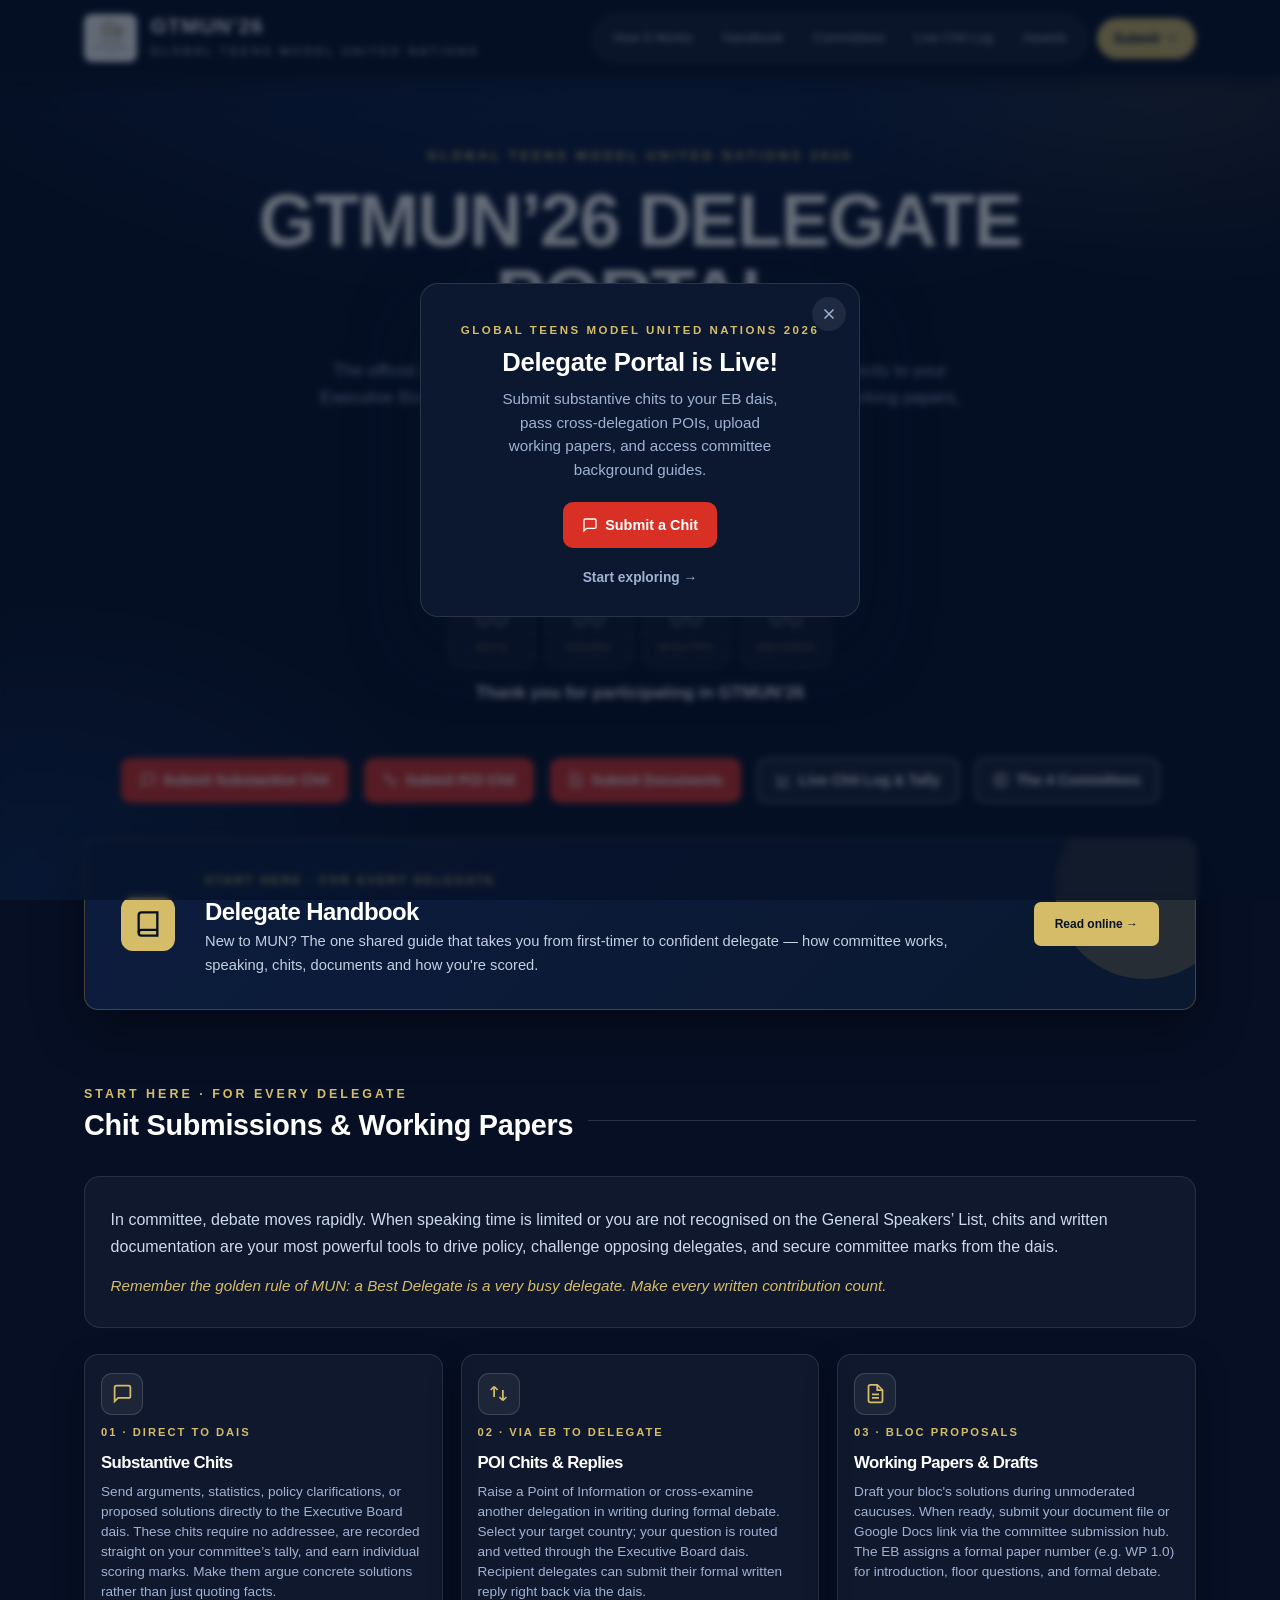
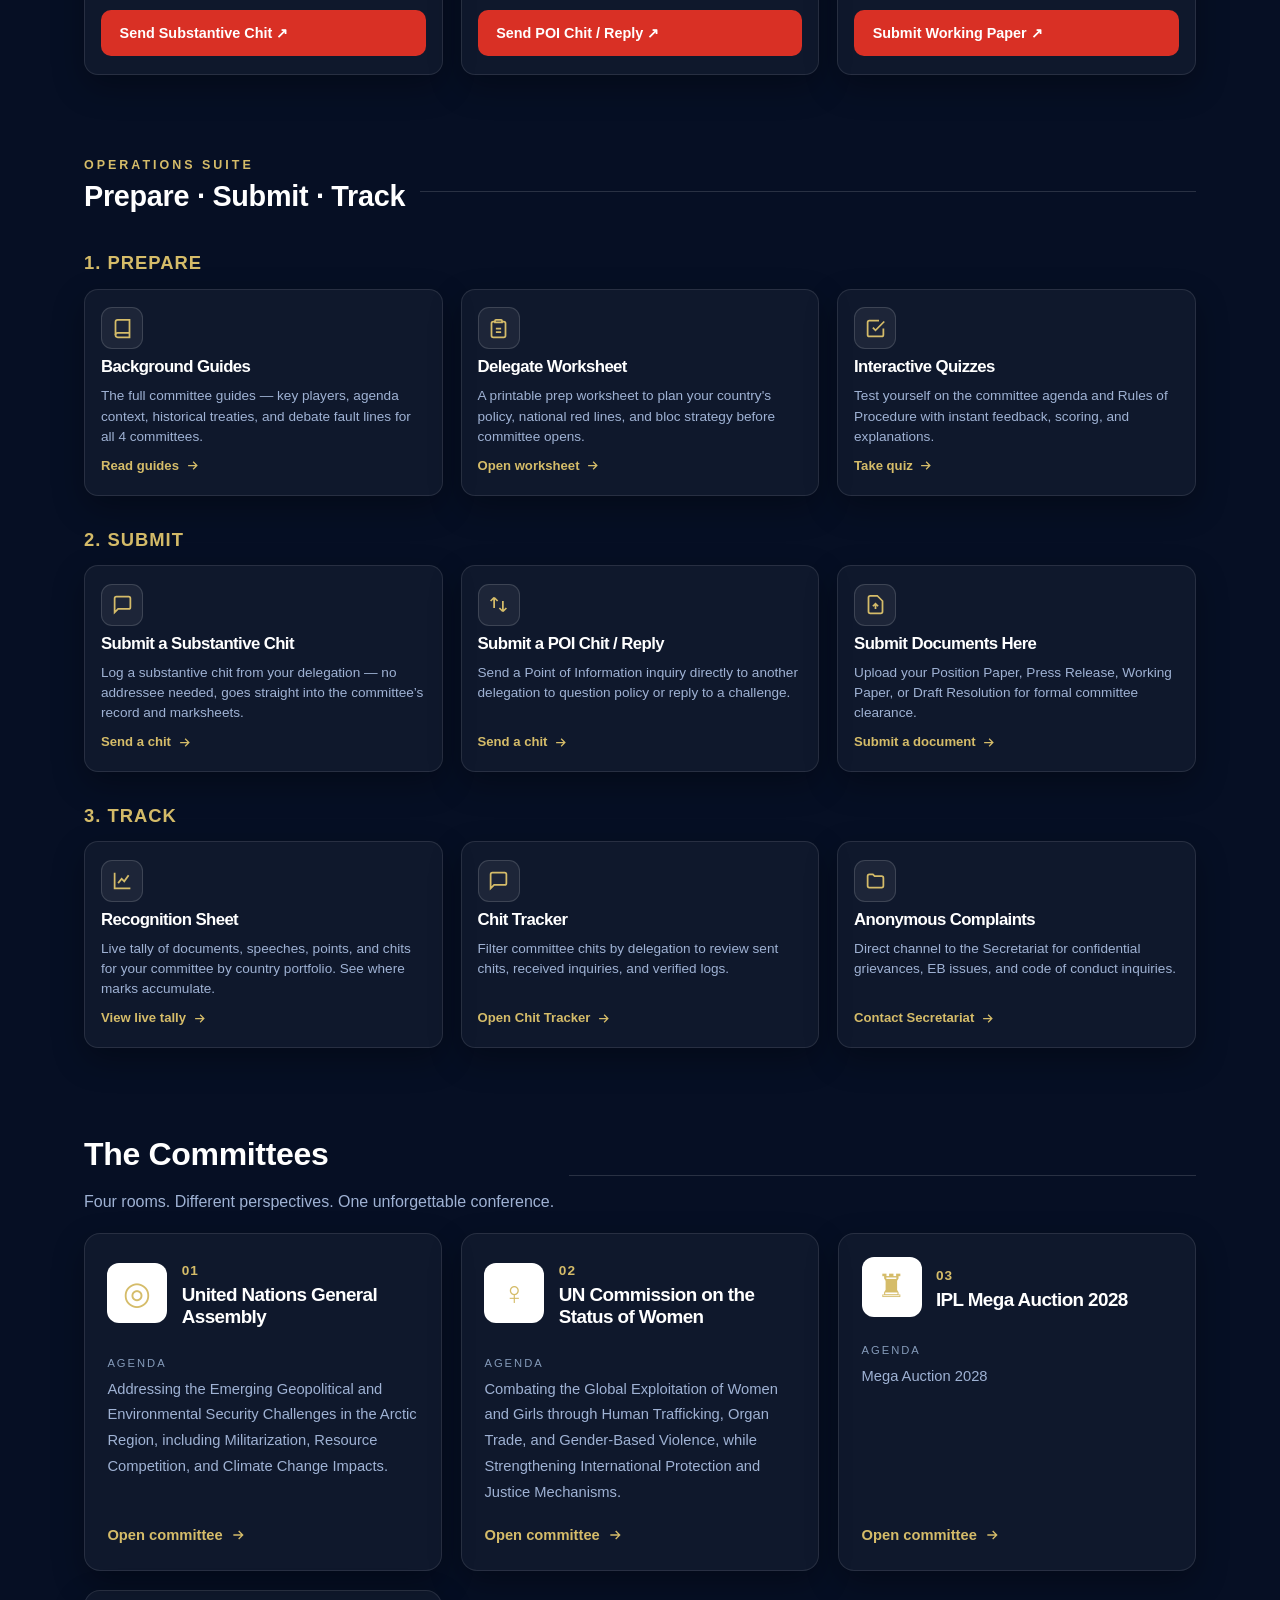
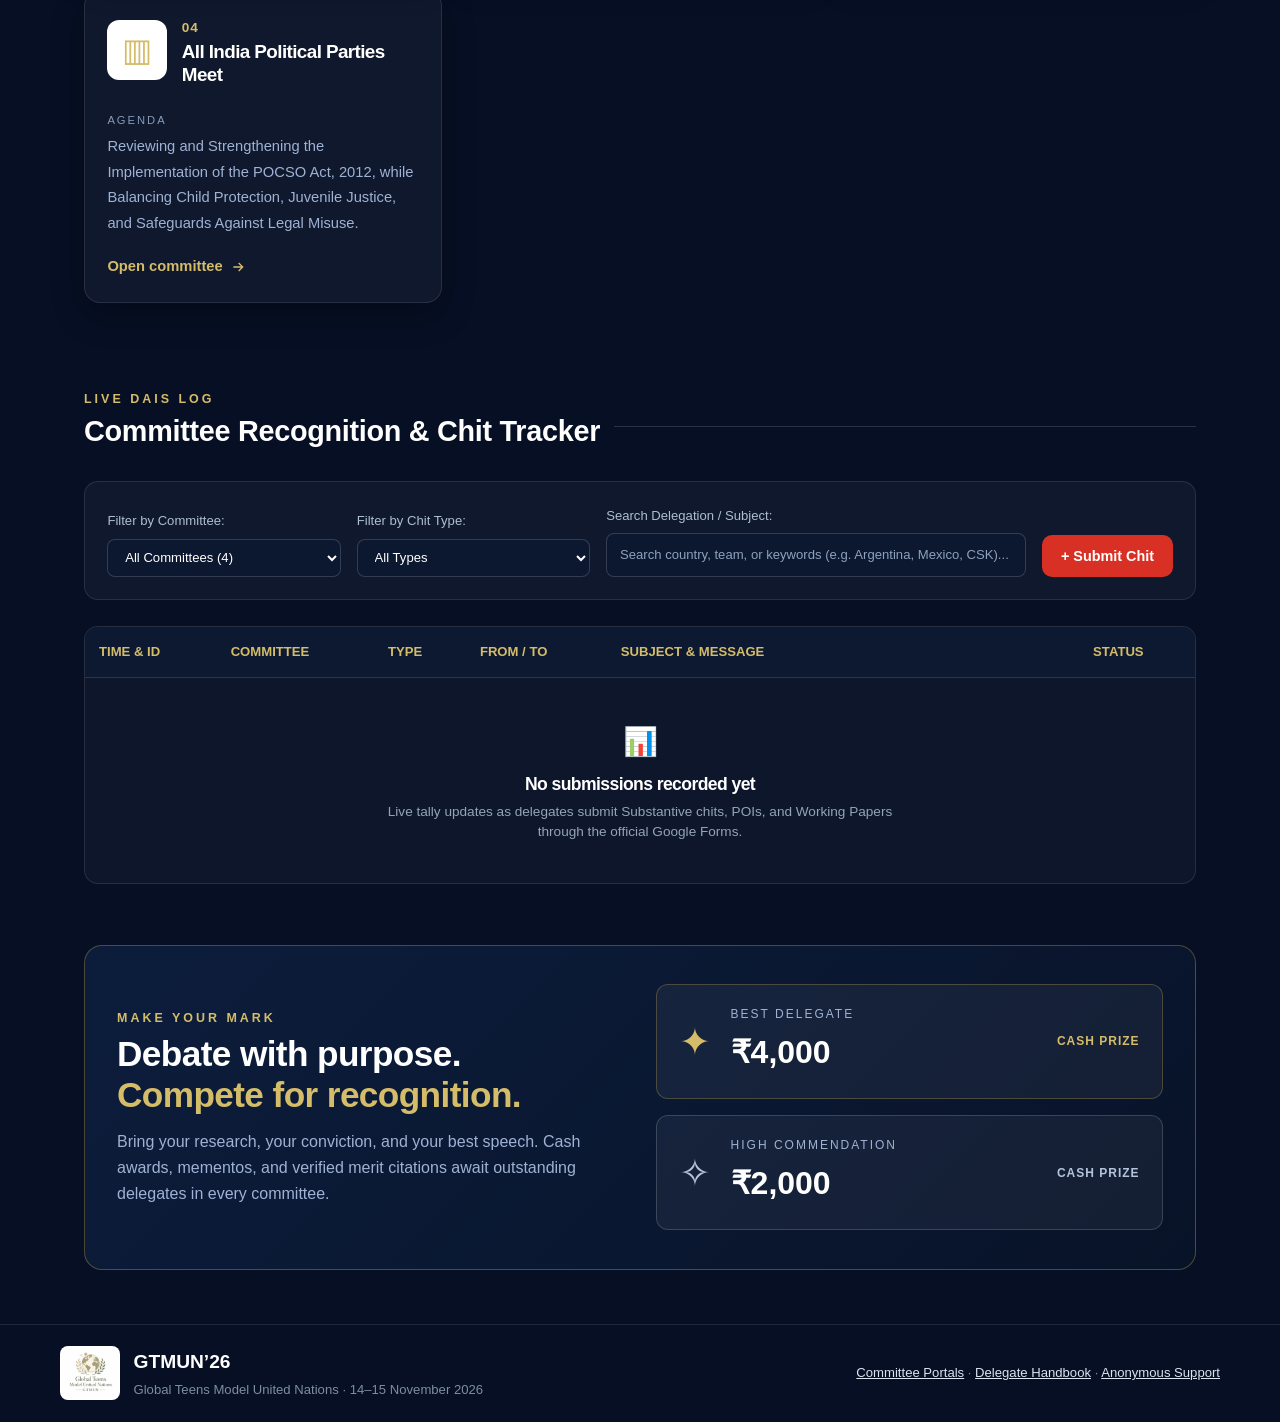
==== home.html @ fb71310d "Deploy GTMUN 2026 Delegate Portal and Live Tally Tracker" ====
<!DOCTYPE html>
<html lang="en">
<head>
  <meta charset="UTF-8">
  <meta name="viewport" content="width=device-width, initial-scale=1.0">
  <title>GTMUN’26 — DELEGATE PORTAL | Global Teens Model United Nations</title>
  <link rel="icon" type="image/png" href="gtmun-logo.png">
  <link rel="preconnect" href="https://fonts.googleapis.com">
  <link rel="preconnect" href="https://fonts.gstatic.com" crossorigin>
  <link href="https://fonts.googleapis.com/css2?family=Inter:wght@400;500;600;700&family=Source+Serif+4:opsz,wght@8..60,600;8..60,700;8..60,800&display=swap" rel="stylesheet">
  <link rel="stylesheet" href="css/styles.css">
  <link rel="stylesheet" href="portal.css">
</head>
<body class="cine">

  <!-- MASTHEAD / HEADER (Modeled 1:1 on portal-inmun26) -->
  <header class="masthead">
    <div class="wrap">
      <a class="lockup" href="home.html">
        <img class="ryan-emblem" src="gtmun-logo.png" alt="GTMUN 2026" style="height:48px;width:auto;border-radius:8px;background:#fff;padding:2px">
        <span class="txt">
          <b>GTMUN’26</b>
          <span>Global Teens Model United Nations</span>
        </span>
      </a>

      <input type="checkbox" id="mnav" class="nav-toggle" aria-label="Toggle navigation menu">
      <label for="mnav" class="nav-burger" aria-label="Open menu">
        <svg viewBox="0 0 24 24" fill="none" stroke="currentColor" stroke-width="2"><path d="M3 6h18M3 12h18M3 18h18"/></svg>
      </label>

      <nav class="mh-nav">
        <div class="nav-pill">
          <a href="#how-it-works">How It Works</a>
          <a href="handbook.html">Handbook</a>
          <a href="#committees">Committees</a>
          <a href="#live-log">Live Chit Log</a>
          <a href="#awards">Awards</a>
        </div>
        <div class="nav-submit">
          <button type="button" class="submit-btn" aria-haspopup="true">
            Submit <svg viewBox="0 0 24 24" fill="none" stroke="currentColor" stroke-width="2"><path d="M6 9l6 6 6-6"/></svg>
          </button>
          <div class="submit-menu">
            <a href="javascript:void(0)" onclick="openGoogleForm('substantiveChit')">
              <svg viewBox="0 0 24 24" fill="none" stroke="currentColor" stroke-width="2"><path d="M21 15a2 2 0 0 1-2 2H7l-4 4V5a2 2 0 0 1 2-2h14a2 2 0 0 1 2 2z"/></svg> Substantive Chit
            </a>
            <a href="javascript:void(0)" onclick="openGoogleForm('poiChit', 'unga')">
              <svg viewBox="0 0 24 24" fill="none" stroke="currentColor" stroke-width="2"><path d="M7 16V4m0 0L3 8m4-4l4 4m6 0v12m0 0l4-4m-4 4l-4-4"/></svg> UNGA POI Chit
            </a>
            <a href="javascript:void(0)" onclick="openGoogleForm('poiChit', 'uncsw')">
              <svg viewBox="0 0 24 24" fill="none" stroke="currentColor" stroke-width="2"><path d="M7 16V4m0 0L3 8m4-4l4 4m6 0v12m0 0l4-4m-4 4l-4-4"/></svg> UNCSW POI Chit
            </a>
            <a href="javascript:void(0)" onclick="openGoogleForm('workingPaper')">
              <svg viewBox="0 0 24 24" fill="none" stroke="currentColor" stroke-width="2"><path d="M14 2H6a2 2 0 0 0-2 2v16a2 2 0 0 0 2 2h12a2 2 0 0 0 2-2V8z"/><polyline points="14 2 14 8 20 8"/><line x1="16" y1="13" x2="8" y2="13"/><line x1="16" y1="17" x2="8" y2="17"/></svg> Submit Documents
            </a>
            <a href="https://forms.gle/rKPKg1oxisKdSiSA6" target="_blank" rel="noopener">
              <svg viewBox="0 0 24 24" fill="none" stroke="currentColor" stroke-width="2"><path d="M12 9v4M12 17h.01"/><path d="M10.29 3.86 1.82 18a2 2 0 0 0 1.71 3h16.94a2 2 0 0 0 1.71-3L13.71 3.86a2 2 0 0 0-3.42 0z"/></svg> Anonymous Complaints
            </a>
          </div>
        </div>
      </nav>
    </div>
  </header>

  <!-- 1st REQUIREMENT: GTMUN'26 DELEGATE PORTAL Hero (Exact INMUN cine-hero structure) -->
  <section class="cine-hero">
    <div class="cine-hero-rings" aria-hidden="true"></div>
    <div class="cine-hero-inner">
      <div class="eyebrow">GLOBAL TEENS MODEL UNITED NATIONS 2026</div>
      <h1>GTMUN’26 DELEGATE PORTAL</h1>
      <p style="margin:1rem auto 0;color:#9fb2d4;font-size:1.06rem;max-width:650px">
        The official operational hub for delegates. Submit substantive chits directly to your Executive Board dais, route POI inquiries across delegations, upload working papers, and track committee tallies in real time.
      </p>

      <!-- Rotating Motivational Quote (powered by js/countdown.js) -->
      <div class="cd-quote" id="cd-quote" style="margin-top:1.4rem">
        <p class="cd-quote-text">“The future belongs to those who believe in the beauty of their dreams.”</p>
        <p class="cd-quote-author">— Eleanor Roosevelt</p>
      </div>

      <!-- Live Session Status & Countdown -->
      <div class="countdown" id="conference-countdown" role="timer" aria-label="Conference Countdown" style="margin:1.8rem auto 0">
        <div class="cd-unit"><span class="cd-num" id="days">00</span><span class="cd-lbl">DAYS</span></div>
        <div class="cd-unit"><span class="cd-num" id="hours">00</span><span class="cd-lbl">HOURS</span></div>
        <div class="cd-unit"><span class="cd-num" id="minutes">00</span><span class="cd-lbl">MINUTES</span></div>
        <div class="cd-unit"><span class="cd-num" id="seconds">00</span><span class="cd-lbl">SECONDS</span></div>
      </div>
      <p class="cd-caption" id="countdown-status" style="margin-top:.7rem">
        <b>14–15 November 2026</b> · 100% Online Conference · Session begins 9:00 AM IST
      </p>
    </div>
  </section>

  <!-- QUICK ACTION BUTTONS -->
  <div style="max-width:var(--maxw);margin:0 auto 2.2rem;padding:0 1.5rem;text-align:center;display:flex;gap:1rem;justify-content:center;flex-wrap:wrap">
    <button class="btn btn-red" type="button" onclick="openGoogleForm('substantiveChit')" style="display:inline-flex">
      <svg viewBox="0 0 24 24" fill="none" stroke="currentColor" stroke-width="2"><path d="M21 15a2 2 0 0 1-2 2H7l-4 4V5a2 2 0 0 1 2-2h14a2 2 0 0 1 2 2z"/></svg> Submit Substantive Chit
    </button>
    <button class="btn btn-red" type="button" onclick="openGoogleForm('poiChit')" style="display:inline-flex">
      <svg viewBox="0 0 24 24" fill="none" stroke="currentColor" stroke-width="2"><path d="M7 16V4m0 0L3 8m4-4l4 4m6 0v12m0 0l4-4m-4 4l-4-4"/></svg> Submit POI Chit
    </button>
    <button class="btn btn-red" type="button" onclick="openGoogleForm('workingPaper')" style="display:inline-flex">
      <svg viewBox="0 0 24 24" fill="none" stroke="currentColor" stroke-width="2"><path d="M12 11v6M9 14l3-3 3 3"/><path d="M14 2H6a2 2 0 0 0-2 2v16a2 2 0 0 0 2 2h12a2 2 0 0 0 2-2V8z"/></svg> Submit Documents
    </button>
    <a class="btn btn-outline" href="#live-log" style="display:inline-flex">
      <svg viewBox="0 0 24 24" fill="none" stroke="currentColor" stroke-width="2"><path d="M3 3v18h18"/><path d="M7 15l4-5 3 3 5-7"/></svg> Live Chit Log &amp; Tally
    </a>
    <a class="btn btn-outline" href="#committees" style="display:inline-flex">
      <svg viewBox="0 0 24 24" fill="none" stroke="currentColor" stroke-width="2"><circle cx="12" cy="12" r="10"/><polygon points="12 8 8 12 12 16 12 8"/></svg> The 4 Committees
    </a>
  </div>

  <!-- DELEGATE HANDBOOK FEATURE CARD (Exact portal-inmun26 component) -->
  <div class="handbook" id="handbook">
    <div class="handbook-card">
      <div class="hb-ic">
        <svg viewBox="0 0 24 24" fill="none" stroke="currentColor" stroke-width="2">
          <path d="M4 19.5A2.5 2.5 0 0 1 6.5 17H20"/>
          <path d="M6.5 2H20v20H6.5A2.5 2.5 0 0 1 4 19.5v-15A2.5 2.5 0 0 1 6.5 2z"/>
        </svg>
      </div>
      <div class="hb-txt">
        <div class="tag">Start here · For every delegate</div>
        <h2>Delegate Handbook</h2>
        <p>New to MUN? The one shared guide that takes you from first-timer to confident delegate — how committee works, speaking, chits, documents and how you're scored.</p>
      </div>
      <div class="hb-actions">
        <a class="btn btn-light" href="handbook.html">Read online &rarr;</a>
      </div>
    </div>
  </div>

  <!-- 2nd REQUIREMENT: How to access or send Working Papers, Substantive Chits, and POI Chits -->
  <section class="section" id="how-it-works" style="margin-top:2.8rem">
    <div class="section-head">
      <div>
        <p class="kicker" style="font-size:.78rem;letter-spacing:3px;text-transform:uppercase;color:var(--gold);font-weight:700">START HERE · FOR EVERY DELEGATE</p>
        <h2 style="font-size:1.8rem;color:#fff;font-weight:800;margin-top:.2rem">Chit Submissions &amp; Working Papers</h2>
      </div>
      <span class="rule"></span>
    </div>

    <div style="background:rgba(255,255,255,.04);border:1px solid rgba(255,255,255,.10);border-radius:16px;padding:1.8rem 1.6rem;margin-bottom:1.6rem">
      <p style="color:#cdd9ec;font-size:1rem;line-height:1.7;margin-bottom:.8rem">
        In committee, debate moves rapidly. When speaking time is limited or you are not recognised on the General Speakers’ List, chits and written documentation are your most powerful tools to drive policy, challenge opposing delegates, and secure committee marks from the dais.
      </p>
      <p style="color:var(--gold);font-style:italic;font-size:.95rem;margin:0">
        Remember the golden rule of MUN: a Best Delegate is a very busy delegate. Make every written contribution count.
      </p>
    </div>

    <div class="hub-options three">
      <article class="hub-opt">
        <span class="oi">
          <svg viewBox="0 0 24 24" fill="none" stroke="currentColor" stroke-width="2"><path d="M21 15a2 2 0 0 1-2 2H7l-4 4V5a2 2 0 0 1 2-2h14a2 2 0 0 1 2 2z"/></svg>
        </span>
        <span class="tag" style="font-size:.7rem;letter-spacing:2px;text-transform:uppercase;color:var(--gold);font-weight:700">01 · DIRECT TO DAIS</span>
        <h3 style="color:#fff;margin-top:.2rem">Substantive Chits</h3>
        <p>
          Send arguments, statistics, policy clarifications, or proposed solutions directly to the Executive Board dais. These chits require no addressee, are recorded straight on your committee’s tally, and earn individual scoring marks. Make them argue concrete solutions rather than just quoting facts.
        </p>
        <button class="btn btn-red" type="button" onclick="openGoogleForm('substantiveChit')" style="margin-top:auto">
          Send Substantive Chit ↗
        </button>
      </article>

      <article class="hub-opt">
        <span class="oi">
          <svg viewBox="0 0 24 24" fill="none" stroke="currentColor" stroke-width="2"><path d="M7 16V4m0 0L3 8m4-4l4 4m6 0v12m0 0l4-4m-4 4l-4-4"/></svg>
        </span>
        <span class="tag" style="font-size:.7rem;letter-spacing:2px;text-transform:uppercase;color:var(--gold);font-weight:700">02 · VIA EB TO DELEGATE</span>
        <h3 style="color:#fff;margin-top:.2rem">POI Chits &amp; Replies</h3>
        <p>
          Raise a Point of Information or cross-examine another delegation in writing during formal debate. Select your target country; your question is routed and vetted through the Executive Board dais. Recipient delegates can submit their formal written reply right back via the dais.
        </p>
        <button class="btn btn-red" type="button" onclick="openGoogleForm('poiChit')" style="margin-top:auto">
          Send POI Chit / Reply ↗
        </button>
      </article>

      <article class="hub-opt">
        <span class="oi">
          <svg viewBox="0 0 24 24" fill="none" stroke="currentColor" stroke-width="2"><path d="M14 2H6a2 2 0 0 0-2 2v16a2 2 0 0 0 2 2h12a2 2 0 0 0 2-2V8z"/><polyline points="14 2 14 8 20 8"/><line x1="16" y1="13" x2="8" y2="13"/><line x1="16" y1="17" x2="8" y2="17"/></svg>
        </span>
        <span class="tag" style="font-size:.7rem;letter-spacing:2px;text-transform:uppercase;color:var(--gold);font-weight:700">03 · BLOC PROPOSALS</span>
        <h3 style="color:#fff;margin-top:.2rem">Working Papers &amp; Drafts</h3>
        <p>
          Draft your bloc's solutions during unmoderated caucuses. When ready, submit your document file or Google Docs link via the committee submission hub. The EB assigns a formal paper number (e.g. WP 1.0) for introduction, floor questions, and formal debate.
        </p>
        <button class="btn btn-red" type="button" onclick="openGoogleForm('workingPaper')" style="margin-top:auto">
          Submit Working Paper ↗
        </button>
      </article>
    </div>
  </section>

  <!-- 3rd REQUIREMENT: Delegate Operations Suite (Replacing "Where are you joining us?" with Submit & Track Suite from portal-inmun26) -->
  <section class="section" id="submit-hub" style="margin-top:3.2rem">
    <div class="section-head">
      <div>
        <p class="kicker" style="font-size:.78rem;letter-spacing:3px;text-transform:uppercase;color:var(--gold);font-weight:700">OPERATIONS SUITE</p>
        <h2 style="font-size:1.8rem;color:#fff;font-weight:800;margin-top:.2rem">Prepare · Submit · Track</h2>
      </div>
      <span class="rule"></span>
    </div>

    <!-- Group 1: Prepare -->
    <h3 style="color:var(--gold);font-size:1.15rem;margin:1.4rem 0 .9rem;letter-spacing:1px;text-transform:uppercase">1. Prepare</h3>
    <div class="hub-options three" style="margin-bottom:2rem">
      <article class="hub-opt">
        <span class="oi"><svg viewBox="0 0 24 24" fill="none" stroke="currentColor" stroke-width="2"><path d="M4 19.5A2.5 2.5 0 0 1 6.5 17H20"/><path d="M6.5 2H20v20H6.5A2.5 2.5 0 0 1 4 19.5v-15A2.5 2.5 0 0 1 6.5 2z"/></svg></span>
        <h3>Background Guides</h3>
        <p>The full committee guides — key players, agenda context, historical treaties, and debate fault lines for all 4 committees.</p>
        <a class="more" href="portal.html?committee=unga">Read guides <svg viewBox="0 0 24 24" fill="none" stroke="currentColor" stroke-width="2"><path d="M5 12h14M13 6l6 6-6 6"/></svg></a>
      </article>

      <article class="hub-opt">
        <span class="oi"><svg viewBox="0 0 24 24" fill="none" stroke="currentColor" stroke-width="2"><path d="M9 2h6a1 1 0 0 1 1 1v2H8V3a1 1 0 0 1 1-1z"/><path d="M16 4h2a2 2 0 0 1 2 2v14a2 2 0 0 1-2 2H6a2 2 0 0 1-2-2V6a2 2 0 0 1 2-2h2"/><path d="M9 12h6M9 16h6"/></svg></span>
        <h3>Delegate Worksheet</h3>
        <p>A printable prep worksheet to plan your country's policy, national red lines, and bloc strategy before committee opens.</p>
        <a class="more" href="portal.html?committee=unga#tab-worksheet">Open worksheet <svg viewBox="0 0 24 24" fill="none" stroke="currentColor" stroke-width="2"><path d="M5 12h14M13 6l6 6-6 6"/></svg></a>
      </article>

      <article class="hub-opt">
        <span class="oi"><svg viewBox="0 0 24 24" fill="none" stroke="currentColor" stroke-width="2"><path d="M9 11l3 3L22 4M21 12v7a2 2 0 0 1-2 2H5a2 2 0 0 1-2-2V5a2 2 0 0 1 2-2h11"/></svg></span>
        <h3>Interactive Quizzes</h3>
        <p>Test yourself on the committee agenda and Rules of Procedure with instant feedback, scoring, and explanations.</p>
        <a class="more" href="portal.html?committee=unga#tab-quiz">Take quiz <svg viewBox="0 0 24 24" fill="none" stroke="currentColor" stroke-width="2"><path d="M5 12h14M13 6l6 6-6 6"/></svg></a>
      </article>
    </div>

    <!-- Group 2: Submit -->
    <h3 style="color:var(--gold);font-size:1.15rem;margin:1.4rem 0 .9rem;letter-spacing:1px;text-transform:uppercase">2. Submit</h3>
    <div class="hub-options three" style="margin-bottom:2rem">
      <article class="hub-opt">
        <span class="oi"><svg viewBox="0 0 24 24" fill="none" stroke="currentColor" stroke-width="2"><path d="M21 15a2 2 0 0 1-2 2H7l-4 4V5a2 2 0 0 1 2-2h14a2 2 0 0 1 2 2z"/></svg></span>
        <h3>Submit a Substantive Chit</h3>
        <p>Log a substantive chit from your delegation — no addressee needed, goes straight into the committee’s record and marksheets.</p>
        <span class="more" onclick="openGoogleForm('substantiveChit')" style="cursor:pointer">Send a chit <svg viewBox="0 0 24 24" fill="none" stroke="currentColor" stroke-width="2"><path d="M5 12h14M13 6l6 6-6 6"/></svg></span>
      </article>

      <article class="hub-opt">
        <span class="oi"><svg viewBox="0 0 24 24" fill="none" stroke="currentColor" stroke-width="2"><path d="M7 16V4m0 0L3 8m4-4l4 4m6 0v12m0 0l4-4m-4 4l-4-4"/></svg></span>
        <h3>Submit a POI Chit / Reply</h3>
        <p>Send a Point of Information inquiry directly to another delegation to question policy or reply to a challenge.</p>
        <span class="more" onclick="openGoogleForm('poiChit')" style="cursor:pointer">Send a chit <svg viewBox="0 0 24 24" fill="none" stroke="currentColor" stroke-width="2"><path d="M5 12h14M13 6l6 6-6 6"/></svg></span>
      </article>

      <article class="hub-opt">
        <span class="oi"><svg viewBox="0 0 24 24" fill="none" stroke="currentColor" stroke-width="2"><path d="M12 11v6M9 14l3-3 3 3"/><path d="M14 2H6a2 2 0 0 0-2 2v16a2 2 0 0 0 2 2h12a2 2 0 0 0 2-2V8z"/></svg></span>
        <h3>Submit Documents Here</h3>
        <p>Upload your Position Paper, Press Release, Working Paper, or Draft Resolution for formal committee clearance.</p>
        <span class="more" onclick="openGoogleForm('workingPaper')" style="cursor:pointer">Submit a document <svg viewBox="0 0 24 24" fill="none" stroke="currentColor" stroke-width="2"><path d="M5 12h14M13 6l6 6-6 6"/></svg></span>
      </article>
    </div>

    <!-- Group 3: Track -->
    <h3 style="color:var(--gold);font-size:1.15rem;margin:1.4rem 0 .9rem;letter-spacing:1px;text-transform:uppercase">3. Track</h3>
    <div class="hub-options three">
      <article class="hub-opt">
        <span class="oi"><svg viewBox="0 0 24 24" fill="none" stroke="currentColor" stroke-width="2"><path d="M3 3v18h18"/><path d="M7 15l4-5 3 3 5-7"/></svg></span>
        <h3>Recognition Sheet</h3>
        <p>Live tally of documents, speeches, points, and chits for your committee by country portfolio. See where marks accumulate.</p>
        <a class="more" href="submissions.html">View live tally <svg viewBox="0 0 24 24" fill="none" stroke="currentColor" stroke-width="2"><path d="M5 12h14M13 6l6 6-6 6"/></svg></a>
      </article>

      <article class="hub-opt">
        <span class="oi"><svg viewBox="0 0 24 24" fill="none" stroke="currentColor" stroke-width="2"><path d="M21 15a2 2 0 0 1-2 2H7l-4 4V5a2 2 0 0 1 2-2h14a2 2 0 0 1 2 2z"/></svg></span>
        <h3>Chit Tracker</h3>
        <p>Filter committee chits by delegation to review sent chits, received inquiries, and verified logs.</p>
        <a class="more" href="#live-log">Open Chit Tracker <svg viewBox="0 0 24 24" fill="none" stroke="currentColor" stroke-width="2"><path d="M5 12h14M13 6l6 6-6 6"/></svg></a>
      </article>

      <article class="hub-opt">
        <span class="oi"><svg viewBox="0 0 24 24" fill="none" stroke="currentColor" stroke-width="2"><path d="M3 7a2 2 0 0 1 2-2h4l2 2h8a2 2 0 0 1 2 2v9a2 2 0 0 1-2 2H5a2 2 0 0 1-2-2V7z"/></svg></span>
        <h3>Anonymous Complaints</h3>
        <p>Direct channel to the Secretariat for confidential grievances, EB issues, and code of conduct inquiries.</p>
        <a class="more" href="https://forms.gle/rKPKg1oxisKdSiSA6" target="_blank" rel="noopener">Contact Secretariat <svg viewBox="0 0 24 24" fill="none" stroke="currentColor" stroke-width="2"><path d="M5 12h14M13 6l6 6-6 6"/></svg></a>
      </article>
    </div>
  </section>

  <!-- THE COMMITTEES SECTION (Exact .grid and .ccard layout from portal-inmun26) -->
  <section class="section" id="committees" style="margin-top:3.6rem">
    <div class="section-head">
      <div>
        <h2 style="color:#fff;font-size:2rem;font-weight:800">The Committees</h2>
        <p style="color:#9fb2d4;font-size:1rem;margin-top:.3rem">Four rooms. Different perspectives. One unforgettable conference.</p>
      </div>
      <span class="rule"></span>
    </div>

    <div class="grid">
      <!-- Committee 01: UNGA -->
      <article class="ccard">
        <div class="top">
          <span class="logo"><span style="font-size:2rem;color:var(--gold)">◎</span></span>
          <div>
            <span class="num">01</span>
            <h3>United Nations General Assembly</h3>
          </div>
        </div>
        <div class="agenda">
          <span class="lbl">Agenda</span>
          Addressing the Emerging Geopolitical and Environmental Security Challenges in the Arctic Region, including Militarization, Resource Competition, and Climate Change Impacts.
        </div>
        <span class="go">Open committee <svg viewBox="0 0 24 24" fill="none" stroke="currentColor" stroke-width="2"><path d="M5 12h14M13 6l6 6-6 6"/></svg></span>
        <a aria-label="Open United Nations General Assembly" class="cover-link" href="portal.html?committee=unga"></a>
      </article>

      <!-- Committee 02: UNCSW -->
      <article class="ccard">
        <div class="top">
          <span class="logo"><span style="font-size:2rem;color:var(--gold)">♀</span></span>
          <div>
            <span class="num">02</span>
            <h3>UN Commission on the Status of Women</h3>
          </div>
        </div>
        <div class="agenda">
          <span class="lbl">Agenda</span>
          Combating the Global Exploitation of Women and Girls through Human Trafficking, Organ Trade, and Gender-Based Violence, while Strengthening International Protection and Justice Mechanisms.
        </div>
        <span class="go">Open committee <svg viewBox="0 0 24 24" fill="none" stroke="currentColor" stroke-width="2"><path d="M5 12h14M13 6l6 6-6 6"/></svg></span>
        <a aria-label="Open UN Commission on the Status of Women" class="cover-link" href="portal.html?committee=uncsw"></a>
      </article>

      <!-- Committee 03: IPL MEGA AUCTION 2028 -->
      <article class="ccard">
        <div class="top">
          <span class="logo"><span style="font-size:2rem;color:var(--gold)">♜</span></span>
          <div>
            <span class="num">03</span>
            <h3>IPL Mega Auction 2028</h3>
          </div>
        </div>
        <div class="agenda">
          <span class="lbl">Agenda</span>
          Mega Auction 2028
        </div>
        <span class="go">Open committee <svg viewBox="0 0 24 24" fill="none" stroke="currentColor" stroke-width="2"><path d="M5 12h14M13 6l6 6-6 6"/></svg></span>
        <a aria-label="Open IPL Mega Auction 2028" class="cover-link" href="portal.html?committee=ipl"></a>
      </article>

      <!-- Committee 04: AIPPM -->
      <article class="ccard">
        <div class="top">
          <span class="logo"><span style="font-size:2rem;color:var(--gold)">▥</span></span>
          <div>
            <span class="num">04</span>
            <h3>All India Political Parties Meet</h3>
          </div>
        </div>
        <div class="agenda">
          <span class="lbl">Agenda</span>
          Reviewing and Strengthening the Implementation of the POCSO Act, 2012, while Balancing Child Protection, Juvenile Justice, and Safeguards Against Legal Misuse.
        </div>
        <span class="go">Open committee <svg viewBox="0 0 24 24" fill="none" stroke="currentColor" stroke-width="2"><path d="M5 12h14M13 6l6 6-6 6"/></svg></span>
        <a aria-label="Open All India Political Parties Meet" class="cover-link" href="portal.html?committee=aippm"></a>
      </article>
    </div>
  </section>

  <!-- LIVE CHIT LOG & RECOGNITION SHEET -->
  <section class="section" id="live-log" style="margin-top:3.6rem">
    <div class="section-head">
      <div>
        <p class="kicker" style="font-size:.78rem;letter-spacing:3px;text-transform:uppercase;color:var(--gold);font-weight:700">LIVE DAIS LOG</p>
        <h2 style="font-size:1.8rem;color:#fff;font-weight:800;margin-top:.2rem">Committee Recognition &amp; Chit Tracker</h2>
      </div>
      <span class="rule"></span>
    </div>

    <!-- Filters Bar -->
    <div class="filters" style="background:rgba(255,255,255,.04);border:1px solid rgba(255,255,255,.10);border-radius:14px;padding:1.4rem;display:flex;gap:1rem;flex-wrap:wrap;align-items:flex-end">
      <label style="flex:1;min-width:180px;color:#aebed0;font-size:.82rem">
        Filter by Committee:
        <select id="filterCommittee" style="background:#0c1830;color:#fff;border:1px solid rgba(255,255,255,.16);border-radius:8px;padding:.6rem .8rem;margin-top:.4rem;width:100%">
          <option value="all">All Committees (4)</option>
          <option value="unga">UNGA — General Assembly</option>
          <option value="uncsw">UNCSW — Status of Women</option>
          <option value="ipl">IPL Mega Auction 2028</option>
          <option value="aippm">AIPPM — Political Parties</option>
        </select>
      </label>

      <label style="flex:1;min-width:180px;color:#aebed0;font-size:.82rem">
        Filter by Chit Type:
        <select id="filterType" style="background:#0c1830;color:#fff;border:1px solid rgba(255,255,255,.16);border-radius:8px;padding:.6rem .8rem;margin-top:.4rem;width:100%">
          <option value="all">All Types</option>
          <option value="substantive">Substantive Chits</option>
          <option value="poi">POI Chits &amp; Replies</option>
          <option value="document">Working Papers &amp; Documents</option>
        </select>
      </label>

      <label style="flex:1.8;min-width:240px;color:#aebed0;font-size:.82rem">
        Search Delegation / Subject:
        <input type="text" id="searchQuery" placeholder="Search country, team, or keywords (e.g. Argentina, Mexico, CSK)..." style="background:#0c1830;color:#fff;border:1px solid rgba(255,255,255,.16);border-radius:8px;padding:.6rem .8rem;margin-top:.4rem;width:100%">
      </label>

      <button class="btn btn-red" type="button" onclick="openGoogleForm('substantiveChit')" style="height:42px;flex-shrink:0">
        + Submit Chit
      </button>
    </div>

    <!-- Live Chit Table -->
    <div class="table-wrap" style="background:rgba(255,255,255,.03);border:1px solid rgba(255,255,255,.10);border-radius:14px;overflow-x:auto;margin-top:1.2rem">
      <table style="width:100%;border-collapse:collapse;color:#cad6ea">
        <thead>
          <tr style="background:#0b1933;border-bottom:1px solid rgba(255,255,255,.12)">
            <th style="padding:14px;text-align:left;color:var(--gold);font-size:.82rem;text-transform:uppercase">Time &amp; ID</th>
            <th style="padding:14px;text-align:left;color:var(--gold);font-size:.82rem;text-transform:uppercase">Committee</th>
            <th style="padding:14px;text-align:left;color:var(--gold);font-size:.82rem;text-transform:uppercase">Type</th>
            <th style="padding:14px;text-align:left;color:var(--gold);font-size:.82rem;text-transform:uppercase">From / To</th>
            <th style="padding:14px;text-align:left;color:var(--gold);font-size:.82rem;text-transform:uppercase;min-width:320px">Subject &amp; Message</th>
            <th style="padding:14px;text-align:left;color:var(--gold);font-size:.82rem;text-transform:uppercase">Status</th>
          </tr>
        </thead>
        <tbody id="chitsTableBody">
          <!-- Populated by app.js -->
        </tbody>
      </table>
    </div>
  </section>

  <!-- AWARDS & RECOGNITION SECTION -->
  <section class="section" id="awards" style="margin-top:3.6rem">
    <div style="background:linear-gradient(135deg,#0c1d3c,#081328);border:1px solid rgba(201,168,76,.35);border-radius:18px;padding:2.4rem 2rem;display:grid;grid-template-columns:1fr 1fr;gap:2rem;align-items:center">
      <div>
        <p class="kicker" style="font-size:.78rem;letter-spacing:3px;text-transform:uppercase;color:var(--gold);font-weight:700">MAKE YOUR MARK</p>
        <h2 style="font-size:2.2rem;color:#fff;font-weight:800;line-height:1.15;margin-top:.3rem">
          Debate with purpose.<br><em style="color:var(--gold);font-style:normal">Compete for recognition.</em>
        </h2>
        <p style="color:#9fb2d4;font-size:1rem;margin-top:.9rem;line-height:1.6">
          Bring your research, your conviction, and your best speech. Cash awards, mementos, and verified merit citations await outstanding delegates in every committee.
        </p>
      </div>

      <div style="display:flex;flex-direction:column;gap:1rem">
        <div style="background:rgba(255,255,255,.05);border:1px solid rgba(201,168,76,.3);border-radius:12px;padding:1.2rem 1.4rem;display:flex;align-items:center;gap:1.2rem">
          <span style="font-size:2.4rem;color:var(--gold)">✦</span>
          <div>
            <span style="display:block;font-size:.75rem;letter-spacing:2px;text-transform:uppercase;color:#9fb2d4">BEST DELEGATE</span>
            <strong style="font-size:2rem;color:#fff;font-weight:800">₹4,000</strong>
          </div>
          <span style="margin-left:auto;font-size:.75rem;letter-spacing:1px;color:var(--gold);font-weight:700">CASH PRIZE</span>
        </div>

        <div style="background:rgba(255,255,255,.05);border:1px solid rgba(255,255,255,.16);border-radius:12px;padding:1.2rem 1.4rem;display:flex;align-items:center;gap:1.2rem">
          <span style="font-size:2.4rem;color:#b4c4db">✧</span>
          <div>
            <span style="display:block;font-size:.75rem;letter-spacing:2px;text-transform:uppercase;color:#9fb2d4">HIGH COMMENDATION</span>
            <strong style="font-size:2rem;color:#fff;font-weight:800">₹2,000</strong>
          </div>
          <span style="margin-left:auto;font-size:.75rem;letter-spacing:1px;color:#b4c4db;font-weight:700">CASH PRIZE</span>
        </div>
      </div>
    </div>
  </section>

  <!-- FOOTER (Exact portal-inmun26 structure) -->
  <footer>
    <div class="wrap">
      <div style="display:flex;align-items:center;gap:14px">
        <img src="gtmun-logo.png" alt="GTMUN 2026" style="height:54px;width:auto;border-radius:8px;background:#fff;padding:2px">
        <div>
          <div style="font-family:var(--font-head);font-size:1.2rem;color:#fff;font-weight:700">GTMUN’26</div>
          <div class="small">Global Teens Model United Nations · 14–15 November 2026</div>
        </div>
      </div>
      <div class="small">
        <a href="portal.html?committee=unga">Committee Portals</a> &middot; 
        <a href="handbook.html">Delegate Handbook</a> &middot; 
        <a href="https://forms.gle/rKPKg1oxisKdSiSA6" target="_blank" rel="noopener">Anonymous Support</a>
      </div>
    </div>
  </footer>

  <!-- ============================================================= -->
  <!-- WELCOME MODAL (Matches INMUN 2026 landing modal)               -->
  <!-- ============================================================= -->
  <div class="modal-overlay" id="welcomeModal" hidden>
    <div class="modal" role="dialog" aria-modal="true" aria-labelledby="wm-title">
      <button class="modal-x" id="wmClose" type="button" aria-label="Close">
        <svg viewBox="0 0 24 24" fill="none" stroke="currentColor" stroke-width="2"><path d="M18 6 6 18M6 6l12 12"/></svg>
      </button>
      <div class="modal-kicker">Global Teens Model United Nations 2026</div>
      <h2 id="wm-title">Delegate Portal is Live!</h2>
      <p>Submit substantive chits to your EB dais, pass cross-delegation POIs, upload working papers, and access committee background guides.</p>
      <div class="modal-actions">
        <button class="btn btn-red" type="button" onclick="openGoogleForm('substantiveChit')">
          <svg viewBox="0 0 24 24" fill="none" stroke="currentColor" stroke-width="2"><path d="M21 15a2 2 0 0 1-2 2H7l-4 4V5a2 2 0 0 1 2-2h14a2 2 0 0 1 2 2z"/></svg> Submit a Chit
        </button>
      </div>
      <button class="modal-dismiss" id="wmDismiss" type="button">Start exploring &rarr;</button>
    </div>
  </div>

  <!-- Scripts (Modeled on portal-inmun26) -->
  <script src="js/countdown.js"></script>
  <script src="js/landing.js"></script>
  <script src="js/reveal.js"></script>
  <script src="js/site.js"></script>
  <script src="app.js"></script>
</body>
</html>
---- css/styles.css ----
:root{
  --ryan-blue:#1A4791; --ink-navy:#061126; --cream:#F5F0E8; --white:#fff;
  --signal-red:#D93025; --gold:#C9A84C; --text:#1c2733; --muted:#5a6678;
  --line:#e4ddd0; --shadow:0 6px 24px rgba(15,40,71,.08); --shadow-hover:0 14px 38px rgba(15,40,71,.16);
  --radius:16px; --maxw:1160px;
  --font-head:"Arial","Arial MT","Helvetica Neue",Helvetica,sans-serif; --font-body:"Inter",-apple-system,BlinkMacSystemFont,"Segoe UI",Arial,sans-serif;
}
*{box-sizing:border-box;margin:0;padding:0}
html{scroll-behavior:smooth}
body{font-family:var(--font-body);color:var(--text);background:var(--cream);line-height:1.6;-webkit-font-smoothing:antialiased}
a{color:inherit;text-decoration:none}
img{max-width:100%;display:block}
.topbar{background:var(--ink-navy);color:#dbe4f0;font-size:.82rem}
.topbar .wrap{max-width:var(--maxw);margin:0 auto;padding:.5rem 1.5rem;display:flex;justify-content:flex-end;gap:1.5rem;align-items:center;flex-wrap:wrap}
.topbar a{display:inline-flex;align-items:center;gap:.4rem;color:#dbe4f0;transition:color .15s}
.topbar a:hover{color:#fff}
.topbar a svg{width:14px;height:14px}
.masthead{background:#061126;color:#fff;position:sticky;top:0;z-index:200;box-shadow:0 2px 12px rgba(6,17,38,.18)}
.masthead .wrap{max-width:var(--maxw);margin:0 auto;padding:.9rem 1.5rem;display:flex;align-items:center;justify-content:space-between;gap:1rem}
.lockup{display:flex;align-items:center;gap:.85rem}
.lockup .mark{width:46px;height:46px;border-radius:10px;background:#fff;display:flex;align-items:center;justify-content:center;font-family:var(--font-head);font-weight:800;color:var(--ryan-blue);font-size:1.05rem;letter-spacing:-1px;box-shadow:0 2px 8px rgba(0,0,0,.18)}
.lockup .txt b{font-family:var(--font-head);font-size:1.3rem;font-weight:800;letter-spacing:.3px;display:block;line-height:1.05;color:#fff}
.lockup .txt span{font-size:.72rem;letter-spacing:3px;text-transform:uppercase;color:#cdd9ec}
.hero{max-width:var(--maxw);margin:0 auto;padding:3.2rem 1.5rem 1rem;text-align:center}
.hero .eyebrow{font-size:.8rem;letter-spacing:3px;text-transform:uppercase;color:var(--ryan-blue);font-weight:600;margin-bottom:.9rem}
.hero h1{font-family:var(--font-head);font-size:clamp(2.1rem,5vw,3.4rem);color:var(--ink-navy);line-height:1.08;font-weight:800}
.hero p{max-width:620px;margin:1rem auto 0;color:var(--muted);font-size:1.05rem}
.handbook{max-width:var(--maxw);margin:2.2rem auto 0;padding:0 1.5rem}
.handbook-card{background:var(--ink-navy);color:#fff;border-radius:var(--radius);padding:1.6rem 1.9rem;display:flex;align-items:center;gap:1.4rem;flex-wrap:wrap;box-shadow:var(--shadow);position:relative;overflow:hidden}
.handbook-card::before{content:"";position:absolute;right:-40px;top:-40px;width:180px;height:180px;border-radius:50%;background:rgba(201,168,76,.14)}
.handbook-card .hb-ic{width:54px;height:54px;border-radius:12px;background:var(--gold);color:var(--ink-navy);display:flex;align-items:center;justify-content:center;flex:0 0 auto}
.handbook-card .hb-ic svg{width:28px;height:28px}
.handbook-card .hb-txt{flex:1;min-width:220px;position:relative;z-index:1}
.handbook-card .hb-txt .tag{font-size:.72rem;letter-spacing:2.5px;text-transform:uppercase;color:var(--gold);font-weight:600}
.handbook-card .hb-txt h2{font-family:var(--font-head);font-size:1.5rem;font-weight:700;margin:.15rem 0 .2rem}
.handbook-card .hb-txt p{color:#c4cfe0;font-size:.92rem}
.handbook-card .hb-actions{display:flex;gap:.6rem;flex-wrap:wrap;position:relative;z-index:1}
.btn{display:inline-flex;align-items:center;gap:.45rem;font-weight:600;font-size:.9rem;padding:.6rem 1.1rem;border-radius:10px;border:1.5px solid transparent;cursor:pointer;transition:all .15s;white-space:nowrap}
.btn svg{width:16px;height:16px}
.btn-light{background:#fff;color:var(--ink-navy)}
.btn-light:hover{background:#eef2f8}
.btn-ghost{background:transparent;border-color:rgba(255,255,255,.5);color:#fff}
.btn-ghost:hover{background:rgba(255,255,255,.12)}
.section{max-width:var(--maxw);margin:0 auto;padding:.2rem 1.5rem 0}
.section-head{display:flex;align-items:baseline;gap:.9rem;margin:1.6rem 0 1.1rem}
.section-head h2{font-family:var(--font-head);font-size:1.7rem;color:var(--ink-navy);font-weight:700}
.section-head .rule{flex:1;height:1px;background:var(--line)}
.grid{display:grid;grid-template-columns:repeat(auto-fill,minmax(330px,1fr));gap:1.2rem}
.ccard{background:#fff;border-radius:var(--radius);padding:1.4rem;border:1px solid var(--line);box-shadow:var(--shadow);transition:transform .18s,box-shadow .18s;display:flex;flex-direction:column;position:relative}
.ccard:hover{transform:translateY(-4px);box-shadow:var(--shadow-hover)}
.ccard .top{display:flex;align-items:center;gap:.9rem;margin-bottom:1rem}
.ccard .logo{width:60px;height:60px;border-radius:12px;background:var(--cream);border:1px solid var(--line);display:flex;align-items:center;justify-content:center;flex:0 0 auto;overflow:hidden}
.ccard .logo img{width:100%;height:100%;object-fit:contain;padding:7px}
.ccard .num{font-family:var(--font-head);font-size:.85rem;color:var(--ryan-blue);font-weight:700;letter-spacing:1px}
.ccard h3{font-family:var(--font-head);font-size:1.18rem;color:var(--ink-navy);line-height:1.2;font-weight:700;margin-top:.1rem}
.ccard .agenda{color:var(--muted);font-size:.92rem;margin:.55rem 0 1.1rem;flex:1}
.ccard .agenda .lbl{display:block;font-size:.7rem;letter-spacing:2px;text-transform:uppercase;color:#9aa4b4;margin-bottom:.2rem}
.ccard .go{display:inline-flex;align-items:center;gap:.45rem;color:var(--ryan-blue);font-weight:600;font-size:.92rem}
.ccard .go svg{width:16px;height:16px;transition:transform .15s}
.ccard:hover .go svg{transform:translateX(3px)}
.ccard .cover-link{position:absolute;inset:0;border-radius:var(--radius)}
.wp-card{grid-column:1/-1;background:#fff;border-radius:var(--radius);border:1px solid var(--line);box-shadow:var(--shadow);padding:1.5rem 1.6rem}
.wp-card .wp-top{display:flex;align-items:center;gap:1rem;margin-bottom:1.1rem}
.wp-card .wp-mark{width:60px;height:60px;border-radius:12px;background:var(--ink-navy);color:#fff;display:flex;align-items:center;justify-content:center;flex:0 0 auto}
.wp-card .wp-mark svg{width:30px;height:30px}
.wp-card h3{font-family:var(--font-head);font-size:1.3rem;color:var(--ink-navy);font-weight:700}
.wp-card .wp-top p{color:var(--muted);font-size:.9rem}
.wp-roles{display:grid;grid-template-columns:repeat(auto-fit,minmax(180px,1fr));gap:.8rem}
.wp-role{border:1px solid var(--line);border-radius:12px;padding:.9rem 1rem;background:var(--cream);transition:all .15s;display:flex;align-items:center;justify-content:space-between;gap:.5rem}
.wp-role:hover{border-color:var(--ryan-blue);background:#fff}
.wp-role b{font-weight:600;color:var(--ink-navy);font-size:.98rem}
.wp-role svg{width:16px;height:16px;color:var(--ryan-blue)}
footer{background:var(--ink-navy);color:#aebbcd;margin-top:1.4rem;padding:1.3rem 1.5rem}
footer .wrap{max-width:var(--maxw);margin:0 auto;display:flex;justify-content:space-between;gap:1.5rem;flex-wrap:wrap;align-items:center}
footer .wrap a{color:#dbe4f0;text-decoration:underline}
footer .small{font-size:.82rem;color:#7e8da3}
@media(max-width:600px){.grid{grid-template-columns:1fr}}
.lockup .ryan-emblem{height:60px;width:auto;display:block;border-radius:16px}
.lockup .txt b{letter-spacing:1px}

/* ============ COMMITTEE PAGE ============ */
.progress{position:fixed;top:0;left:0;height:4px;background:var(--ryan-blue);width:0;z-index:50;transition:width .1s}
.crumb{max-width:var(--maxw);margin:0 auto;padding:.8rem 1.5rem;font-size:.85rem;color:var(--muted)}
.crumb a{color:var(--ryan-blue);font-weight:500}
.crumb span{margin:0 .4rem;color:#b8c0cc}
.chero{background:linear-gradient(135deg,var(--ink-navy),var(--ryan-blue));color:#fff}
.chero .wrap{max-width:var(--maxw);margin:0 auto;padding:2.4rem 1.5rem 2.6rem}
.chero .kicker{font-size:.78rem;letter-spacing:3px;text-transform:uppercase;color:var(--gold);font-weight:600;margin-bottom:.6rem}
.chero h1{font-family:var(--font-head);font-size:clamp(1.9rem,4vw,2.8rem);line-height:1.1;font-weight:800;max-width:18ch}
.chero .agenda{font-size:1.1rem;color:#dbe4f2;margin-top:.7rem;max-width:60ch}
.chero .meta{margin-top:.9rem;font-size:.85rem;color:#aebed0;display:flex;gap:1.2rem;flex-wrap:wrap}
.chero .meta span{display:inline-flex;align-items:center;gap:.4rem}
.actions{display:flex;gap:.7rem;flex-wrap:wrap;margin-top:1.5rem}
.btn-red{background:var(--signal-red);color:#fff}
.btn-red:hover{background:#bf2419}
.btn-outline{background:rgba(255,255,255,.08);border-color:rgba(255,255,255,.55);color:#fff}
.btn-outline:hover{background:rgba(255,255,255,.18)}
.layout{max-width:var(--maxw);margin:0 auto;padding:2rem 1.5rem 3rem;display:grid;grid-template-columns:240px 1fr;gap:2.5rem;align-items:start}
.layout>*{min-width:0}
.hb-tablewrap{max-width:100%}
.sidenav{position:sticky;top:1.2rem;max-height:calc(100vh - 2.2rem);overflow-y:auto;overscroll-behavior:contain;padding-right:.5rem;scrollbar-width:thin;scrollbar-color:var(--line-strong) transparent}
.sidenav::-webkit-scrollbar{width:7px}
.sidenav::-webkit-scrollbar-thumb{background:var(--line-strong);border-radius:18px}
.sidenav h4{font-size:.72rem;letter-spacing:2px;text-transform:uppercase;color:#9aa4b4;margin-bottom:.7rem}
.sidenav a{display:block;padding:.32rem 0;color:var(--muted);font-size:.9rem;border-left:2px solid transparent;padding-left:.7rem;transition:all .12s}
.sidenav a:hover{color:var(--ryan-blue)}
.sidenav a.active{color:var(--ryan-blue);border-left-color:var(--ryan-blue);font-weight:600}
/* TOC: Part headings visually distinct from their sub-items */
.sidenav a.lvl1{font-family:var(--font-head);font-weight:800;color:var(--ink-navy);text-transform:uppercase;letter-spacing:.6px;font-size:.82rem;margin-top:1.05rem;padding-left:.65rem;border-left-color:var(--line)}
.sidenav a.lvl1:first-of-type{margin-top:0}
.sidenav a.lvl1:hover{color:var(--ryan-blue)}
.sidenav a.lvl1.active{color:var(--ryan-blue);border-left-color:var(--ryan-blue)}
.sidenav a.lvl2{padding-left:1.25rem;font-size:.86rem}
.guide{max-width:760px;font-size:1.02rem;color:#283440;overflow-wrap:break-word;word-wrap:break-word}
.guide h2{font-family:var(--font-head);font-size:1.65rem;color:var(--ink-navy);font-weight:700;margin:2.4rem 0 .8rem;padding-top:.6rem}
.guide h3{font-family:var(--font-head);font-size:1.28rem;color:var(--ink-navy);font-weight:700;margin:1.8rem 0 .6rem}
.guide h4{font-size:1.05rem;color:var(--ryan-blue);font-weight:700;margin:1.4rem 0 .5rem}
.guide p{margin:.7rem 0;line-height:1.75}
.guide ul,.guide ol{margin:.7rem 0 .9rem 1.3rem}
.guide li{margin:.35rem 0;line-height:1.7}
.guide a{color:var(--ryan-blue);text-decoration:underline;text-underline-offset:2px;overflow-wrap:anywhere}
.guide a:hover{color:#12356e}
figure{margin:1.6rem auto;text-align:center}
figure img{max-width:430px;width:100%;border-radius:12px;border:1px solid var(--line);box-shadow:var(--shadow)}
figcaption{font-size:.82rem;color:var(--muted);margin-top:.5rem;font-style:italic}
.callout{border-radius:12px;padding:1.1rem 1.3rem;margin:1.4rem 0;border-left:5px solid var(--ryan-blue);background:#fff;box-shadow:var(--shadow)}
.callout .ct{font-weight:700;font-size:.78rem;letter-spacing:1.5px;text-transform:uppercase;margin-bottom:.5rem;display:flex;align-items:center;gap:.5rem}
.callout p{margin:.4rem 0}
.callout.decoded{border-left-color:var(--ryan-blue);background:#f3f7fc}.callout.decoded .ct{color:var(--ryan-blue)}
.callout.standout{border-left-color:var(--gold);background:#faf6ec}.callout.standout .ct{color:#9a7d23}
.callout.questions{border-left-color:var(--ink-navy);background:#f2f4f7}.callout.questions .ct{color:var(--ink-navy)}
.callout.readwatch{border-left-color:#2c8a5b;background:#eef7f1}.callout.readwatch .ct{color:#1e6b43}
.callout.readwatch a{color:#1e6b43}
.eb-section{margin:2.2rem 0}
.eb-band{background:var(--ink-navy);border-radius:16px;padding:1.6rem;text-align:center}
.eb-band .eb-title{color:#fff;font-family:var(--font-head);font-size:1.3rem;font-weight:700;letter-spacing:4px;text-transform:uppercase;margin-bottom:1.3rem}
.eb-grid{display:grid;grid-template-columns:repeat(auto-fit,minmax(130px,1fr));gap:1rem;justify-items:center}
.eb-card{text-align:center}
.eb-card img{width:120px;height:150px;object-fit:cover;border-radius:10px;background:#1a3a63;border:2px solid rgba(255,255,255,.15)}
.eb-card .nm{color:#fff;font-weight:600;font-size:.92rem;margin-top:.5rem}
.eb-card .rl{color:var(--gold);font-size:.78rem}
.getintouch{margin:2.4rem 0 0;background:#fff;border:1px solid var(--line);border-radius:16px;padding:1.4rem 1.5rem;box-shadow:var(--shadow)}
.getintouch h3{font-family:var(--font-head);color:var(--ink-navy);font-size:1.25rem;margin-bottom:.5rem}
.getintouch a{color:var(--ryan-blue);font-weight:500}
.backtop{position:fixed;right:1.4rem;bottom:1.4rem;width:46px;height:46px;border-radius:50%;background:var(--ryan-blue);color:#fff;display:none;align-items:center;justify-content:center;box-shadow:var(--shadow-hover);cursor:pointer;z-index:40}
.backtop.show{display:flex}
@media(max-width:820px){.layout{grid-template-columns:1fr}.sidenav{position:static;max-height:240px;margin-bottom:1.3rem;background:#fff;border:1px solid var(--line);border-radius:12px;padding:.85rem 1rem .95rem;box-shadow:var(--shadow)}.sidenav h4{margin-bottom:.4rem}}

/* ============ QUIZ ============ */
.quizwrap{max-width:760px;margin:0 auto;padding:2rem 1.5rem 3rem}
.qhead{text-align:center;margin-bottom:1.5rem}
.qhead h1{font-family:var(--font-head);font-size:2rem;color:var(--ink-navy);font-weight:800}
.qhead p{color:var(--muted);margin-top:.3rem}
.levelbar{display:flex;gap:.6rem;justify-content:center;margin:1.2rem 0}
.levelpill{font-size:.8rem;font-weight:600;padding:.35rem .9rem;border-radius:20px;border:1.5px solid var(--line);color:var(--muted);background:#fff}
.levelpill.cur{background:var(--ryan-blue);color:#fff;border-color:var(--ryan-blue)}
.levelpill.done{background:#eef7f1;color:#1e6b43;border-color:#bfe3cd}
.qcard{background:#fff;border:1px solid var(--line);border-radius:16px;box-shadow:var(--shadow);padding:1.6rem;margin-bottom:1.2rem}
.qcard .qn{font-size:.78rem;letter-spacing:1.5px;text-transform:uppercase;color:var(--ryan-blue);font-weight:600}
.qcard .qtext{font-size:1.15rem;color:var(--ink-navy);font-weight:600;margin:.4rem 0 1rem;line-height:1.4}
.opt{display:block;width:100%;text-align:left;border:1.5px solid var(--line);background:#fff;border-radius:10px;padding:.8rem 1rem;margin:.5rem 0;cursor:pointer;font-size:.98rem;transition:all .12s;font-family:inherit}
.opt:hover{border-color:var(--ryan-blue);background:#f5f8fc}
.opt.sel{border-color:var(--ryan-blue);background:#eaf1fb}
.opt.correct{border-color:#2c8a5b;background:#eaf7ef}
.opt.wrong{border-color:var(--signal-red);background:#fcecea}
.opt[disabled]{cursor:default}
.expl{font-size:.92rem;color:#3a4754;background:#f6f4ee;border-radius:10px;padding:.8rem 1rem;margin-top:.7rem;display:none}
.expl.show{display:block}
.expl b{color:var(--ink-navy)}
.qnav{display:flex;justify-content:space-between;align-items:center;gap:1rem;margin-top:1rem}
.scorecard{background:#fff;border:1px solid var(--line);border-radius:18px;box-shadow:var(--shadow);padding:2rem;text-align:center}
.scorecard .big{font-family:var(--font-head);font-size:3rem;color:var(--ryan-blue);font-weight:800}
.scorecard .band{font-size:1.2rem;color:var(--ink-navy);font-weight:600;margin:.3rem 0}
.scorecard .badge{display:inline-flex;align-items:center;gap:.5rem;background:#faf6ec;color:#9a7d23;border:1.5px solid var(--gold);border-radius:30px;padding:.5rem 1.1rem;font-weight:600;margin-top:.8rem}
.review{text-align:left;margin-top:1.5rem}
.review .ri{border-top:1px solid var(--line);padding:.9rem 0}
.review .ri .q{font-weight:600;color:var(--ink-navy)}
.review .ri .a{font-size:.9rem;margin-top:.3rem}
.review .ri .ok{color:#1e6b43}.review .ri .no{color:var(--signal-red)}

/* ===================================================================
   FIXES & NEW COMPONENTS (hub · Meet-the-EB §18 · worksheet · matcher
   · Listen · badges · reading aids)
   =================================================================== */

/* Headings: Arial needs a touch more weight/tracking to read as display */
.hero h1,.chero h1,.section-head h2,.guide h2,.guide h3,.qhead h1,.scorecard .big{letter-spacing:-.01em}

/* ---------- Committee HUB (cartoon hero + four options) ---------- */
.hub{max-width:var(--maxw);margin:0 auto;padding:1.2rem 1.5rem 2.4rem}
.hub-head{text-align:center;margin:.4rem 0 1.2rem}
.hub-head .kicker{font-size:.8rem;letter-spacing:2.8px;text-transform:uppercase;color:var(--ryan-blue);font-weight:700}
.hub-head h1{font-family:var(--font-head);font-size:clamp(1.9rem,4vw,2.6rem);color:var(--ink-navy);font-weight:800;line-height:1.1;margin:.3rem 0 .25rem}
.hub-head .agenda{color:var(--muted);font-size:1.06rem;max-width:60ch;margin:0 auto}
.hub-cartoon{margin:0 auto 1.6rem;max-width:460px;background:transparent;border:none;box-shadow:none;text-align:center}
.hub-cartoon img{width:100%;max-width:460px;height:auto;display:block;margin:0 auto;border:none;border-radius:12px;box-shadow:none}
.hub-section{margin-bottom:1.8rem}
.hub-section:last-of-type{margin-bottom:0}
.hub-section-head{font-family:var(--font-head);font-size:1.1rem;color:var(--ink-navy);font-weight:700;margin:0 0 .8rem;padding-bottom:.45rem;border-bottom:1px solid var(--line);letter-spacing:.2px}
.cine .hub-section-head{color:#fff;border-bottom-color:rgba(255,255,255,.14)}
.hub-options{display:grid;grid-template-columns:repeat(4,1fr);gap:1.1rem}
@media(max-width:760px){.hub-options{grid-template-columns:repeat(2,1fr)}}
@media(max-width:420px){.hub-options{grid-template-columns:1fr}}
.hub-opt{position:relative;display:flex;flex-direction:column;gap:.5rem;background:#fff;border:1px solid var(--line);border-radius:14px;padding:1.1rem 1rem;box-shadow:var(--shadow);transition:transform .45s cubic-bezier(.22,1,.36,1),box-shadow .45s cubic-bezier(.22,1,.36,1),border-color .35s ease;text-align:left}
.hub-opt:hover{transform:translateY(-4px);box-shadow:var(--shadow-hover);border-color:var(--ryan-blue)}
.hub-opt .oi{width:42px;height:42px;border-radius:11px;display:flex;align-items:center;justify-content:center;background:var(--cream);color:var(--ryan-blue);border:1px solid var(--line)}
.hub-opt .oi svg{width:21px;height:21px}
.hub-opt h3{font-family:var(--font-head);font-size:1.05rem;color:var(--ink-navy);font-weight:700}
.hub-opt p{font-size:.85rem;color:var(--muted);line-height:1.48;flex:1}
.hub-opt .more{font-size:.82rem;color:var(--ryan-blue);font-weight:600;display:inline-flex;align-items:center;gap:.35rem}
.hub-opt .more svg{width:15px;height:15px;flex:0 0 auto}
.hub-opt .cover-link{position:absolute;inset:0;border-radius:10px}
.hub-doc{display:flex;align-items:center;gap:.7rem;margin-top:1.8rem;background:linear-gradient(135deg,#fff7e6,#fdebcb);border:1.5px solid var(--gold);border-radius:12px;padding:.55rem .8rem;box-shadow:var(--shadow);position:relative}
.hub-doc .hd-ic{flex:0 0 auto;width:44px;height:44px;border-radius:10px;background:var(--gold);color:#3a2d00;display:flex;align-items:center;justify-content:center}
.hub-doc .hd-ic svg{width:23px;height:23px}
.hub-doc .hd-tx{flex:1}
.hub-doc .hd-tx b{display:block;font-family:var(--font-head);color:var(--ink-navy);font-size:1.02rem}
.hub-doc .hd-tx span{font-size:.85rem;color:#6b5a2a}
.hub-doc .btn{flex:0 0 auto}
@media(max-width:560px){.hub-doc{flex-direction:column;text-align:center}}
.hub-opt.is-red .oi{background:#fdeceb;color:var(--signal-red);border-color:#f3c9c3}
.hub-opt.is-red .more{color:var(--signal-red)}
.hub-handbook{margin-top:.6rem;text-align:center;font-size:.76rem;color:var(--muted)}
.hub-handbook a{color:var(--ryan-blue);font-weight:600}

/* ---------- Guide hero: download + Listen actions ---------- */
.listen{display:inline-flex;align-items:center;gap:.5rem;background:rgba(255,255,255,.1);border:1.5px solid rgba(255,255,255,.5);color:#fff;border-radius:10px;padding:.55rem .9rem;font-weight:600;font-size:.9rem;cursor:pointer;font-family:inherit}
.listen:hover{background:rgba(255,255,255,.2)}
.listen svg{width:16px;height:16px}
.listenbar{position:fixed;left:50%;bottom:1.1rem;transform:translateX(-50%);z-index:45;display:none;align-items:center;gap:.7rem;background:var(--ink-navy);color:#fff;border-radius:30px;padding:.5rem .8rem .5rem 1rem;box-shadow:var(--shadow-hover)}
.listenbar.show{display:flex}
.listenbar button{background:rgba(255,255,255,.12);border:none;color:#fff;width:34px;height:34px;border-radius:50%;cursor:pointer;display:flex;align-items:center;justify-content:center}
.listenbar button:hover{background:rgba(255,255,255,.25)}
.listenbar button svg{width:16px;height:16px}
.listenbar .lb-label{font-size:.82rem;color:#cdd9ec;min-width:70px}
.listenbar select{background:rgba(255,255,255,.12);color:#fff;border:1px solid rgba(255,255,255,.25);border-radius:8px;padding:.25rem .4rem;font-size:.8rem;font-family:inherit}
.listenbar select option{color:#111}
.spk-active{background:#fff7d6;box-shadow:0 0 0 2px #f0d98a;border-radius:8px}

/* resume chip */
.resumechip{position:fixed;left:1.2rem;bottom:1.3rem;z-index:44;display:none;align-items:center;gap:.5rem;background:#fff;border:1px solid var(--line);box-shadow:var(--shadow-hover);border-radius:30px;padding:.5rem .9rem;font-size:.86rem;font-weight:600;color:var(--ink-navy);cursor:pointer}
.resumechip.show{display:inline-flex}
.resumechip svg{width:16px;height:16px;color:var(--ryan-blue)}

/* ---------- Worksheet page ---------- */
.ws-intro{background:#fff;border:1px solid var(--line);border-left:5px solid var(--gold);border-radius:12px;padding:1.1rem 1.3rem;margin:0 0 1.6rem;box-shadow:var(--shadow)}
.ws-intro p{margin:.3rem 0;color:var(--muted);font-size:.94rem}
.ws-sec{background:#fff;border:1px solid var(--line);border-radius:16px;box-shadow:var(--shadow);padding:1.3rem 1.5rem;margin:0 0 1.2rem}
.ws-sec .ws-tag{display:inline-block;font-size:.74rem;font-weight:700;letter-spacing:1.5px;text-transform:uppercase;color:#fff;background:var(--ryan-blue);border-radius:16px;padding:.18rem .6rem;margin-bottom:.5rem}
.ws-sec h3{font-family:var(--font-head);color:var(--ink-navy);font-size:1.25rem;font-weight:700;margin-bottom:.4rem}
.ws-sec ol,.ws-sec ul{margin:.5rem 0 .3rem 1.3rem}
.ws-sec li{margin:.45rem 0;line-height:1.6}
.ws-line{border-bottom:1.5px dashed #c8cdd6;min-height:1.5rem;margin:.5rem 0}
.ws-fillbox{border:1px dashed #c8cdd6;border-radius:8px;min-height:4.5rem;margin:.5rem 0;background:#fcfbf7}

/* ---------- Meet-the-EB §18 page ---------- */
.ebp{max-width:1000px;margin:0 auto;padding:1.2rem 1.5rem 3rem}
.ebp-top{background:var(--ink-navy);border-radius:18px 18px 0 0;padding:1.6rem 1.4rem 1.2rem;display:grid;grid-template-columns:1fr auto 1fr;align-items:center;gap:1rem}
.ebp-top .word{font-family:var(--font-head);color:#fff;font-weight:800;letter-spacing:6px;font-size:clamp(1rem,3vw,1.9rem);text-transform:uppercase}
.ebp-top .word.l{text-align:right}.ebp-top .word.r{text-align:left}
.ebp-chairs{display:flex;gap:1.6rem;justify-content:center;align-items:flex-end;flex-wrap:wrap}
.ebp-chairimg{width:138px;height:170px;object-fit:cover;border-radius:12px;background:#1a3a63;display:block;box-shadow:0 6px 18px rgba(0,0,0,.3)}
.ebp-chairname{background:#fff;text-align:center;padding:1rem;border-bottom:1px solid var(--line);display:flex;justify-content:center;gap:3rem;flex-wrap:wrap}
.ebp-chairname .nm{font-family:var(--font-head);font-size:1.4rem;color:var(--ink-navy);font-weight:800}
.ebp-chairname .rl{color:var(--ryan-blue);font-weight:600;font-size:1rem;margin-top:.1rem}
.ebp-top.two{position:relative;grid-template-columns:1fr 1fr;justify-items:center;align-items:center}
.ebp-top.two .ebp-word2{position:absolute;left:50%;top:50%;transform:translate(-50%,-50%);font-family:var(--font-head);color:#fff;font-weight:800;letter-spacing:5px;font-size:clamp(1rem,2.6vw,1.7rem);text-transform:uppercase;text-align:center;line-height:1.18;text-shadow:0 2px 12px rgba(0,0,0,.45)}
.ebp-chairname.two{display:grid;grid-template-columns:1fr 1fr;gap:0}
.ebp-row{background:var(--ink-navy);display:grid;gap:1rem;padding:1.6rem 1.4rem;grid-auto-flow:column;justify-content:center}
@media(max-width:680px){.ebp-row{grid-auto-flow:row;grid-template-columns:repeat(2,1fr)}}
.ebp-mem{text-align:center}
.ebp-mem img{width:120px;height:148px;object-fit:cover;border-radius:11px;background:#1a3a63;box-shadow:0 5px 14px rgba(0,0,0,.28);margin:0 auto .6rem}
.ebp-mem .nm{color:#fff;font-family:var(--font-head);font-weight:700;font-size:1rem}
.ebp-mem .rl{color:var(--gold);font-size:.82rem;margin-top:.1rem}
.ebp-cartoon{display:block;width:100%;border-radius:0 0 18px 18px;border:1px solid var(--line);border-top:none}
.ebp-blurb{background:#fff;border:1px solid var(--line);border-radius:16px;box-shadow:var(--shadow);padding:1.4rem 1.6rem;margin:1.6rem 0 0}
.ebp-blurb h3{font-family:var(--font-head);color:var(--ink-navy);margin-bottom:.5rem}
.ebp-blurb p{margin:.5rem 0;line-height:1.7;color:#2c3845}

/* ---------- "Find your committee" matcher ---------- */
.matcher{max-width:var(--maxw);margin:1.4rem auto;padding:0 1.5rem}
.matcher-card{background:linear-gradient(135deg,var(--ink-navy),var(--ryan-blue));color:#fff;border-radius:var(--radius);padding:1.8rem 1.9rem;box-shadow:var(--shadow);position:relative;overflow:hidden}
.matcher-card .tag{font-size:.72rem;letter-spacing:2.5px;text-transform:uppercase;color:var(--gold);font-weight:700}
.matcher-card h2{font-family:var(--font-head);font-size:1.6rem;font-weight:800;margin:.2rem 0 .3rem}
.matcher-card .sub{color:#cdd9ec;font-size:.95rem;max-width:60ch}
.matcher-body{margin-top:1.2rem}
.m-q{font-size:1.12rem;font-weight:600;margin-bottom:.9rem}
.m-opts{display:grid;gap:.6rem}
.m-opt{text-align:left;background:rgba(255,255,255,.1);border:1.5px solid rgba(255,255,255,.3);color:#fff;border-radius:10px;padding:.75rem 1rem;cursor:pointer;font-size:.96rem;font-family:inherit;transition:all .12s}
.m-opt:hover{background:rgba(255,255,255,.2);border-color:#fff}
.m-foot{display:flex;justify-content:space-between;align-items:center;margin-top:1.1rem;font-size:.85rem;color:#aebed0}
.m-progress{height:6px;background:rgba(255,255,255,.2);border-radius:16px;overflow:hidden;margin-top:1rem}
.m-progress span{display:block;height:100%;background:var(--gold);width:0;transition:width .25s}
.m-result{display:none}
.m-result.show{display:block}
.m-result .top-match{background:rgba(255,255,255,.12);border:1px solid rgba(255,255,255,.3);border-radius:12px;padding:1.2rem;display:flex;align-items:center;gap:1rem;margin-top:.8rem}
.m-result .top-match img{width:62px;height:62px;border-radius:12px;background:#fff;padding:6px;object-fit:contain;flex:0 0 auto}
.m-result .top-match h3{font-family:var(--font-head);font-size:1.3rem}
.m-result .top-match .ag{color:#cdd9ec;font-size:.86rem}
.m-result .runner{margin-top:.7rem;font-size:.9rem;color:#cdd9ec}
.m-result .runner a{color:#fff;text-decoration:underline;font-weight:600}
.m-btn{display:inline-flex;align-items:center;gap:.45rem;background:#fff;color:var(--ink-navy);border:none;border-radius:10px;padding:.6rem 1.1rem;font-weight:700;font-size:.9rem;cursor:pointer;font-family:inherit;margin-top:1rem}

/* ---------- Badges shelf ---------- */
.badges{max-width:var(--maxw);margin:1.4rem auto 0;padding:0 1.5rem}
.badges-head{display:flex;align-items:center;gap:.6rem;margin-bottom:.8rem}
.badges-head h2{font-family:var(--font-head);font-size:1.3rem;color:var(--ink-navy);font-weight:700}
.badges-head .note{font-size:.78rem;color:var(--muted)}
.badge-shelf{display:flex;gap:1rem;flex-wrap:wrap}
.badge{width:120px;text-align:center;opacity:.4;filter:grayscale(1);transition:all .2s}
.badge.earned{opacity:1;filter:none}
.badge .bdg-art{width:70px;height:70px;margin:0 auto .4rem}
.badge .bn{font-size:.82rem;font-weight:700;color:var(--ink-navy)}
.badge .bd{font-size:.72rem;color:var(--muted);line-height:1.3}

/* print helpers reused later for PDF cover/EB */
.pdf-only{display:none}

/* ---------- Handbook tables & callout boxes ---------- */
.hb-box{background:var(--cream);border:1px solid var(--line);border-left:4px solid var(--ryan-blue);border-radius:12px;padding:1.1rem 1.3rem;margin:1.4rem 0}
.hb-box-t{font-weight:700;color:var(--ink-navy);font-size:1.04rem;margin-bottom:.4rem;font-family:var(--font-head)}
.hb-box p{margin:.45rem 0;font-size:.96rem}
.hb-tablewrap{overflow-x:auto;margin:1.4rem 0;-webkit-overflow-scrolling:touch}
.hb-table{width:100%;border-collapse:collapse;font-size:.93rem;background:#fff;border:1px solid var(--line)}
.hb-table th{background:var(--ink-navy);color:#fff;text-align:left;padding:.7rem .9rem;font-weight:600}
.hb-table td{padding:.6rem .9rem;border-top:1px solid var(--line);vertical-align:top;color:#2c3845}
.hb-table tbody tr:nth-child(even){background:var(--cream)}
.hb-check{text-align:center;width:60px}
.hb-check input{width:18px;height:18px;accent-color:var(--ryan-blue);cursor:pointer}
.hb-cnt{width:48px;text-align:center;border:none;border-bottom:2px solid #222;background:transparent;font-size:1rem;font-weight:700;color:#000;font-family:var(--font-body);padding:2px 4px;-moz-appearance:textfield}
.hb-cnt::-webkit-outer-spin-button,.hb-cnt::-webkit-inner-spin-button{-webkit-appearance:none}
.hb-authored{font-size:.88rem;color:var(--ink-navy);opacity:.7;margin:.6rem 0 .2rem;font-style:italic}
.hb-compare{display:grid;grid-template-columns:1fr 1fr;gap:1rem;margin:1.4rem 0}
@media(max-width:600px){.hb-compare{grid-template-columns:1fr}}
.hb-weak,.hb-strong{border-radius:12px;padding:1rem 1.1rem;font-size:.93rem;border:1px solid;line-height:1.55}
.hb-weak{background:#fcecea;border-color:#f3c9c3}
.hb-strong{background:#eaf7ef;border-color:#bfe3cd}
.hb-tag{display:block;font-size:.7rem;font-weight:700;letter-spacing:1.5px;text-transform:uppercase;margin-bottom:.4rem}
.hb-weak .hb-tag{color:var(--signal-red)}
.hb-strong .hb-tag{color:#1e6b43}

/* ---------- Countdown timer ---------- */
.countdown{display:flex;gap:.7rem;justify-content:center;margin:1.9rem 0 .4rem;flex-wrap:wrap}
.cd-unit{background:linear-gradient(135deg,var(--ink-navy),var(--ryan-blue));color:#fff;border-radius:12px;padding:.7rem .9rem;min-width:76px;text-align:center;box-shadow:var(--shadow)}
.cd-num{display:block;font-family:var(--font-head);font-size:1.95rem;font-weight:800;line-height:1;font-variant-numeric:tabular-nums;opacity:.35;transition:opacity .25s}
.cd-num.pop{opacity:1}
#live-tally{margin-top:2.4rem}
.cd-lbl{display:block;font-size:.62rem;letter-spacing:1.5px;text-transform:uppercase;color:var(--gold);margin-top:.4rem}
.cd-caption{font-size:.86rem;color:var(--muted);margin:.5rem 0 0;text-align:center}
.cd-caption b{color:var(--ink-navy)}
.cd-live{text-align:center;margin:1.6rem 0 .4rem}
.cd-live h2{font-family:var(--font-head);font-weight:800;color:#fff;font-size:clamp(1.6rem,3.6vw,2.3rem)}
.cd-quote{max-width:52ch;margin:1.1rem auto 0}
.cd-quote-text{font-family:var(--font-head);font-style:italic;font-weight:700;color:#fff;font-size:clamp(1.05rem,2.4vw,1.35rem);line-height:1.4}
.cd-quote-author{color:var(--gold);font-size:.85rem;font-weight:600;letter-spacing:.5px;margin-top:.6rem}

/* ---------- Training Sessions page ---------- */
.train-actions{display:flex;gap:.7rem;flex-wrap:wrap;margin-top:1.5rem}
.train-list{max-width:880px;margin:0 auto;padding:2rem 1.5rem 3rem}
.train-card{display:flex;gap:1.1rem;background:#fff;border:1px solid var(--line);border-radius:16px;box-shadow:var(--shadow);padding:1.2rem 1.4rem;margin-bottom:1rem}
.train-num{flex:0 0 auto;width:46px;height:46px;border-radius:12px;background:linear-gradient(135deg,var(--ink-navy),var(--ryan-blue));color:#fff;display:flex;align-items:center;justify-content:center;font-family:var(--font-head);font-weight:800;font-size:1.2rem}
.train-body{flex:1;min-width:0}
.train-body h3{font-family:var(--font-head);color:var(--ink-navy);font-size:1.18rem;font-weight:700;margin-bottom:.25rem}
.train-meta{display:flex;flex-wrap:wrap;gap:.3rem 1.1rem;color:var(--muted);font-size:.9rem;margin:.1rem 0 .55rem}
.train-meta b{color:var(--ryan-blue)}
.train-trainers .t{display:inline-block;background:var(--cream);border:1px solid var(--line);border-radius:20px;padding:.22rem .7rem;margin:.2rem .35rem .2rem 0;font-size:.84rem;color:#2c3845}
.train-days{margin:.5rem 0 0;display:grid;gap:.5rem}
.train-day{background:var(--cream);border:1px solid var(--line);border-radius:10px;padding:.55rem .8rem;font-size:.9rem}
.train-day b{color:var(--ink-navy)}
/* landing training banner (reuses handbook-card shell, gold->blue accent) */
.train-banner .hb-ic{background:var(--ryan-blue);color:#fff}

/* ---------- Mobile fixes ---------- */
@media(max-width:760px){
  .topbar .wrap{gap:.45rem 1.1rem;justify-content:center;font-size:.78rem;padding:.5rem 1rem}
  .topbar a svg{width:13px;height:13px}
}
@media(max-width:640px){
  .ebp{padding:1rem .7rem 2rem}
  .ebp-top{grid-template-columns:1fr;justify-items:center;gap:.55rem;padding:1.2rem .8rem .9rem}
  .ebp-top .word{font-size:1.15rem;letter-spacing:4px;text-align:center}
  .ebp-top .word.l{order:0}.ebp-chairs{order:1}.ebp-top .word.r{order:2}
  .ebp-chairimg{width:120px;height:150px}
  .ebp-chairname{gap:1.4rem;padding:.85rem}
  .ebp-chairname .nm{font-size:1.18rem}
  .ebp-top.two{display:grid;grid-template-columns:1fr 1fr;gap:.45rem;position:static}
  .ebp-top.two .ebp-word2{position:static;transform:none;order:-1;grid-column:1/-1;margin-bottom:.15rem}
  .ebp-chairname.two{gap:.6rem}
  .ebp-row{grid-auto-flow:row;grid-template-columns:repeat(2,1fr);gap:.7rem;padding:1.1rem .7rem}
  .ebp-mem img{width:100%;max-width:118px;height:auto;aspect-ratio:4/5}
  .ebp-blurb{padding:1.1rem 1rem}
  .hub-cartoon{margin-bottom:1.2rem}
  .chero .wrap,.hub{padding-left:1.1rem;padding-right:1.1rem}
  .train-card{flex-direction:column;gap:.6rem}
  .guide{font-size:1rem}
}
@media(max-width:430px){
  .ebp-row{grid-template-columns:1fr}
  .cd-unit{min-width:66px;padding:.6rem .55rem}
  .cd-num{font-size:1.6rem}
  .hub-options{grid-template-columns:1fr}
}

/* ---------- Cream masthead: grouped pill nav + Submit dropdown ---------- */
.masthead .wrap{align-items:center}
.mh-nav{display:flex;align-items:center;gap:.6rem;flex-wrap:nowrap;justify-content:flex-end}
.nav-pill{display:flex;align-items:center;gap:.15rem;background:#fff;border:1px solid #e6ddc9;border-radius:999px;padding:.28rem .35rem}
.nav-pill a{display:inline-flex;align-items:center;color:var(--muted);font-size:.84rem;font-weight:500;padding:.42rem .85rem;border-radius:999px;white-space:nowrap;transition:background .12s,color .12s}
.nav-pill a:hover{color:var(--ink-navy);background:#efe7d6;text-decoration:none}
.nav-pill a.active{color:var(--ink-navy);background:#efe7d6;font-weight:600}
.nav-submit{position:relative}
.submit-btn{display:inline-flex;align-items:center;gap:.35rem;background:var(--gold);color:var(--ink-navy);font-family:var(--font-body);font-size:.84rem;font-weight:700;border:none;border-radius:999px;padding:.55rem 1.05rem;cursor:pointer;transition:background .12s}
.submit-btn:hover{background:#b8973d}
.submit-btn svg{width:14px;height:14px;transition:transform .15s}
.nav-submit:hover .submit-btn svg,.nav-submit:focus-within .submit-btn svg{transform:rotate(180deg)}
.submit-menu{position:absolute;top:calc(100% + .5rem);right:0;min-width:212px;background:#fff;border:1px solid #e6ddc9;border-radius:12px;padding:.4rem;box-shadow:var(--shadow-hover);opacity:0;visibility:hidden;transform:translateY(-6px);transition:opacity .14s,transform .14s,visibility .14s;z-index:60}
.nav-submit:hover .submit-menu,.nav-submit:focus-within .submit-menu{opacity:1;visibility:visible;transform:translateY(0)}
.submit-menu a{display:flex;align-items:center;gap:.6rem;color:var(--ink-navy);font-size:.86rem;font-weight:500;padding:.6rem .7rem;border-radius:8px;white-space:nowrap}
.submit-menu a:hover{background:#f1f4fa;color:var(--ryan-blue);text-decoration:none}
.submit-menu a svg{width:16px;height:16px;flex:0 0 auto;color:var(--ryan-blue)}
.nav-toggle{display:none}
.nav-burger{display:none;align-items:center;justify-content:center;width:44px;height:38px;border:1.5px solid rgba(255,255,255,.4);border-radius:9px;cursor:pointer;color:#fff;flex:0 0 auto}
.nav-burger svg{width:22px;height:22px}
.nav-burger:hover{background:rgba(255,255,255,.12)}
@media(max-width:820px){
  html,body{overflow-x:clip}
  .masthead .wrap{flex-wrap:wrap;gap:.4rem .9rem;justify-content:flex-start;align-items:center}
  .lockup{flex:1 1 auto}
  .nav-burger{display:inline-flex}
  .mh-nav{display:none}
  .nav-toggle:checked ~ .mh-nav{display:flex;flex-direction:column;align-items:stretch;width:100%;gap:.5rem;margin-top:.6rem;padding-top:.6rem;border-top:1px solid rgba(255,255,255,.16)}
  .nav-pill{flex-direction:column;align-items:stretch;border-radius:16px;padding:.3rem;gap:.1rem}
  .nav-pill a{justify-content:flex-start;padding:.7rem .9rem;font-size:.96rem}
  .nav-submit{width:100%}
  .submit-btn{display:none}
  .submit-menu{position:static;opacity:1;visibility:visible;transform:none;box-shadow:none;border:1px solid #e6ddc9;min-width:0;width:100%;padding:.3rem}
  .submit-menu a{padding:.7rem .9rem;font-size:.96rem}
}
@media(max-width:600px){
  .masthead .wrap{padding:.85rem 1.1rem}
  .lockup .ryan-emblem{height:38px}
  .lockup .txt b{font-size:1.05rem;letter-spacing:.4px}
  .lockup .txt span{font-size:.56rem;letter-spacing:1.4px}
}

/* Training: per-committee "find your day" grid for the Meet-the-EB session */
.eb-day-note{color:var(--muted);font-size:.9rem;margin:.3rem 0 .7rem}
.eb-day-grid{display:grid;grid-template-columns:repeat(auto-fill,minmax(230px,1fr));gap:.55rem}
.eb-day-card{display:flex;justify-content:space-between;align-items:center;gap:.7rem;background:var(--cream);border:1px solid var(--line);border-radius:10px;padding:.6rem .8rem;text-decoration:none;transition:border-color .12s,background .12s,transform .12s}
.eb-day-card:hover{border-color:var(--ryan-blue);background:#fff;text-decoration:none;transform:translateY(-2px)}
.edc-name{font-weight:600;color:var(--ink-navy);font-size:.9rem;line-height:1.25}
.edc-day{flex:0 0 auto;font-size:.72rem;font-weight:700;padding:.22rem .55rem;border-radius:20px;white-space:nowrap}
.d-thu .edc-day{background:#eaf1fb;color:var(--ryan-blue)}
.d-fri .edc-day{background:#fdeeec;color:var(--signal-red)}
.d-sat .edc-day{background:#eaf7ef;color:#1e6b43}

/* WhatsApp community nav link â€” same style as other nav items, WA icon kept */
.nav-wa{margin-left:0!important;padding:0!important;background:none!important;border-radius:0!important;font-weight:500!important}
.nav-wa svg{width:13px;height:13px;flex-shrink:0}
/* WP role hubs: 3 options only (no quiz) */
.hub-options.three{grid-template-columns:repeat(3,1fr)}
@media(max-width:820px){.hub-options.three{grid-template-columns:1fr}}
.hub-options.two{grid-template-columns:repeat(2,1fr);max-width:640px}
@media(max-width:600px){.hub-options.two{grid-template-columns:1fr}}

/* =====================================================================
   MOTION & GRAPHICS POLISH  (additive · honours prefers-reduced-motion)
   ===================================================================== */

.chero{position:relative;overflow:hidden}
.chero::after{content:"";position:absolute;inset:0;pointer-events:none;background-size:auto,auto,22px 22px;
  background:radial-gradient(58% 130% at 92% -12%,rgba(255,255,255,.16),transparent 54%),repeating-radial-gradient(circle at 90% 0%,transparent 0 70px,rgba(255,255,255,.04) 70px 71px),radial-gradient(rgba(255,255,255,.06) 1px,transparent 1.3px);
  -webkit-mask-image:linear-gradient(90deg,transparent,#000 40%);mask-image:linear-gradient(90deg,transparent,#000 40%)}
.chero .wrap{position:relative;z-index:1}

/* --- Committee card: accent bar wipes in on hover --- */
.ccard{overflow:hidden}
.ccard::before{content:"";position:absolute;left:0;top:0;height:4px;width:100%;z-index:2;transform:scaleX(0);transform-origin:left;
  background:linear-gradient(90deg,var(--ryan-blue),#3b78cf);transition:transform .55s cubic-bezier(.22,1,.36,1)}
.ccard:hover::before{transform:scaleX(1)}
.ccard:hover{transform:translateY(-6px)}
.ccard:hover .logo{border-color:var(--ryan-blue)}
.hub-opt:hover{transform:translateY(-6px)}

@media (prefers-reduced-motion: no-preference){
  @keyframes inmun-rise{from{opacity:0;transform:translateY(24px)}to{opacity:1;transform:none}}
  @keyframes inmun-aurora{from{transform:translateX(-50%) translateY(0) scale(1)}to{transform:translateX(-50%) translateY(12px) scale(1.07)}}
  @keyframes cd-pop{0%{transform:translateY(-3px) scale(1.08)}100%{transform:none}}
  @keyframes cd-in{from{opacity:0;transform:translateY(14px) scale(.9)}to{opacity:1;transform:none}}

  /* landing hero entrance */
  .hero .eyebrow{animation:inmun-rise 1.25s .02s both cubic-bezier(.22,1,.36,1)}
  .hero h1{animation:inmun-rise 1.35s .10s both cubic-bezier(.22,1,.36,1)}
  .hero>p{animation:inmun-rise 1.25s .20s both cubic-bezier(.22,1,.36,1)}
  .hero .cd-caption{animation:inmun-rise 1.15s .58s both cubic-bezier(.22,1,.36,1)}
  .hero .cd-unit{animation:cd-in 1.05s both cubic-bezier(.22,1,.36,1)}
  .hero .cd-unit:nth-child(1){animation-delay:.30s}
  .hero .cd-unit:nth-child(2){animation-delay:.38s}
  .hero .cd-unit:nth-child(3){animation-delay:.46s}
  .hero .cd-unit:nth-child(4){animation-delay:.54s}

  /* committee/guide hero entrance */
  .chero .kicker{animation:inmun-rise 1.15s .04s both cubic-bezier(.22,1,.36,1)}
  .chero h1{animation:inmun-rise 1.25s .12s both cubic-bezier(.22,1,.36,1)}
  .chero .agenda{animation:inmun-rise 1.15s .20s both cubic-bezier(.22,1,.36,1)}
  .chero .meta,.chero .actions{animation:inmun-rise 1.15s .28s both cubic-bezier(.22,1,.36,1)}
  /* committee hub header entrance */
  .hub-head .kicker{animation:inmun-rise 1.15s .02s both cubic-bezier(.22,1,.36,1)}
  .hub-head h1{animation:inmun-rise 1.25s .10s both cubic-bezier(.22,1,.36,1)}
  .hub-head .agenda{animation:inmun-rise 1.15s .18s both cubic-bezier(.22,1,.36,1)}

  /* scroll reveal (reveal.js adds .reveal-ready to <html>, .revealed in view) */
  .reveal-ready [data-rv]{opacity:0;transform:translateY(30px) scale(.985);transition:opacity 1.2s cubic-bezier(.22,1,.36,1),transform 1.2s cubic-bezier(.22,1,.36,1)}
  .reveal-ready [data-rv].revealed{opacity:1;transform:none}

  /* countdown digit pop when a unit rolls over */
  .cd-num.pop{animation:cd-pop .32s ease-out}

  /* committee card logo lift in sync with the card */
  .ccard .logo{transition:transform .45s cubic-bezier(.22,1,.36,1),border-color .35s ease}
  .ccard:hover .logo{transform:translateY(-2px)}
}

/* --- Meet-the-EB: subtle depth on the navy bands + photo hover-zoom --- */
.ebp-top{background:radial-gradient(56% 120% at 90% -10%,rgba(255,255,255,.10),transparent 55%),radial-gradient(rgba(255,255,255,.05) 1px,transparent 1.3px),var(--ink-navy);background-size:auto,20px 20px,auto}
.ebp-row{background:radial-gradient(38% 130% at 92% -25%,rgba(255,255,255,.07),transparent 55%),radial-gradient(rgba(255,255,255,.045) 1px,transparent 1.3px),var(--ink-navy);background-size:auto,20px 20px,auto}
.eb-band{background:radial-gradient(56% 130% at 90% -15%,rgba(255,255,255,.08),transparent 55%),var(--ink-navy)}
.ebp-mem img,.ebp-chairimg{transition:transform .25s ease,box-shadow .25s ease}
.ebp-mem:hover img,.ebp-chairimg:hover{transform:translateY(-3px) scale(1.03);box-shadow:0 12px 26px rgba(0,0,0,.4)}

@media (prefers-reduced-motion: no-preference){
  /* quiz header entrance */
  .qhead h1{animation:inmun-rise 1.25s .04s both cubic-bezier(.22,1,.36,1)}
  .qhead p{animation:inmun-rise 1.15s .12s both cubic-bezier(.22,1,.36,1)}
  .levelbar{animation:inmun-rise 1.15s .20s both cubic-bezier(.22,1,.36,1)}
}

.section-head{align-items:center;flex-wrap:wrap}

/* --- Quiz level transition --- */
@media (prefers-reduced-motion: no-preference){
  @keyframes q-enter{from{opacity:0;transform:translateY(18px)}to{opacity:1;transform:none}}
  .qroot-enter>*{animation:q-enter .8s both cubic-bezier(.22,1,.36,1)}
}

/* --- Copy-email button + toast --- */
.cp-btn{margin-left:.4rem;border:none;background:rgba(26,71,145,.1);color:var(--ryan-blue);border-radius:16px;width:1.4rem;height:1.4rem;cursor:pointer;vertical-align:middle;padding:0;display:inline-flex;align-items:center;justify-content:center}
.cp-btn:hover{background:rgba(26,71,145,.2)}
.cp-btn svg{width:13px;height:13px}
.cp-toast{position:fixed;left:50%;bottom:1.4rem;transform:translateX(-50%) translateY(20px);background:var(--ink-navy);color:#fff;font-size:.86rem;font-weight:600;padding:.6rem 1.1rem;border-radius:30px;box-shadow:var(--shadow-hover);opacity:0;pointer-events:none;transition:opacity .25s,transform .25s;z-index:9999}
.cp-toast.show{opacity:1;transform:translateX(-50%) translateY(0)}

/* =====================================================================
   PAGE CANVAS — warm, lit, layered background (replaces the flat cream)
   ===================================================================== */
body{
  background-color:#EFE7D9;
  background-image:
    radial-gradient(125% 85% at 50% -18%, rgba(255,255,255,.85), rgba(255,255,255,0) 46%),
    radial-gradient(58% 52% at 94% 3%, rgba(201,182,150,.55), rgba(201,182,150,0) 60%),
    radial-gradient(62% 56% at 5% 97%, rgba(201,182,150,.50), rgba(201,182,150,0) 60%),
    radial-gradient(120% 90% at 50% 118%, rgba(176,156,124,.20), rgba(176,156,124,0) 55%);
  background-attachment:fixed;
}

/* =====================================================================
   WELCOME MODAL (landing)
   ===================================================================== */
.modal-overlay{position:fixed;inset:0;z-index:1000;display:flex;align-items:center;justify-content:center;padding:1.5rem;background:rgba(6,17,38,.62);-webkit-backdrop-filter:blur(3px);backdrop-filter:blur(3px);opacity:0;transition:opacity .25s}
.modal-overlay[hidden]{display:none}
.modal-overlay.show{opacity:1}
.modal{position:relative;background:#fff;border-radius:18px;max-width:440px;width:100%;padding:2.3rem 2rem 1.7rem;text-align:center;box-shadow:0 30px 70px rgba(6,17,38,.45);transform:translateY(14px) scale(.97);transition:transform .3s cubic-bezier(.22,1,.36,1)}
.modal-overlay.show .modal{transform:none}
.modal-x{position:absolute;top:.8rem;right:.8rem;width:34px;height:34px;border:none;background:var(--cream);border-radius:50%;cursor:pointer;color:var(--muted);display:flex;align-items:center;justify-content:center;transition:background .15s,color .15s}
.modal-x:hover{background:#e9e2d4;color:var(--ink-navy)}
.modal-x svg{width:18px;height:18px}
.modal-logo{width:58px;height:auto;margin:0 auto .9rem}
.modal-kicker{font-size:.72rem;letter-spacing:2.5px;text-transform:uppercase;color:var(--ryan-blue);font-weight:700;margin-bottom:.45rem}
.modal h2{font-family:var(--font-head);font-size:1.6rem;color:var(--ink-navy);font-weight:800;margin-bottom:.5rem;letter-spacing:-.01em}
.modal p{color:var(--muted);font-size:.95rem;line-height:1.55;margin:0 auto 1.3rem;max-width:34ch}
.modal p b{color:var(--ink-navy)}
.modal-actions{display:flex;gap:.6rem;justify-content:center;flex-wrap:wrap}
.modal-dismiss{display:block;margin:1.1rem auto 0;background:none;border:none;color:var(--muted);font-size:.86rem;font-weight:600;cursor:pointer;font-family:inherit}
.modal-dismiss:hover{color:var(--ink-navy)}
@media (prefers-reduced-motion: reduce){.modal-overlay,.modal{transition:opacity .01s}.modal{transform:none}}
@media(max-width:420px){.modal-actions{flex-direction:column}.modal-actions .btn{width:100%;justify-content:center}}
.btn-wa{background:#25D366;color:#fff}
.btn-wa:hover{background:#1da851}

/* =====================================================================
   CINEMATIC THEME (direction 1) — scoped to body.cine
   Dark navy canvas, gold accents, glass surfaces.
   ===================================================================== */
body.cine{
  background-color:#060f24;
  background-image:
    radial-gradient(120% 85% at 50% -12%, rgba(31,78,156,.50), rgba(31,78,156,0) 55%),
    radial-gradient(46% 48% at 93% 2%, rgba(201,168,76,.18), transparent 62%),
    radial-gradient(52% 50% at 3% 98%, rgba(26,71,145,.34), transparent 62%);
  background-attachment:fixed;
  color:#cdd9ec;
}

/* ---- Hero ---- */
.cine-hero{position:relative;overflow:hidden;text-align:center;max-width:var(--maxw);margin:0 auto;padding:4.2rem 1.5rem 3.2rem}
.cine-hero-inner{position:relative;z-index:1;max-width:780px;margin:0 auto}
.cine-hero .eyebrow{font-size:.8rem;letter-spacing:3.5px;text-transform:uppercase;color:var(--gold);font-weight:700;margin-bottom:1rem}
.cine-hero h1{font-family:var(--font-head);font-size:clamp(2.7rem,6.2vw,4.6rem);font-weight:800;color:#fff;line-height:1.02;letter-spacing:-.02em}
.cine-hero p{max-width:600px;margin:1.15rem auto 0;color:#9fb2d4;font-size:1.06rem;line-height:1.6}
.cine-hero-rings{position:absolute;top:50%;left:50%;width:780px;height:780px;transform:translate(-50%,-52%);pointer-events:none;z-index:0;
  background:radial-gradient(rgba(255,255,255,.05) 1px,transparent 1.4px);background-size:26px 26px;
  -webkit-mask-image:radial-gradient(circle at center,#000 18%,transparent 66%);mask-image:radial-gradient(circle at center,#000 18%,transparent 66%)}
.cine-hero-rings::before,.cine-hero-rings::after{content:"";position:absolute;top:50%;left:50%;transform:translate(-50%,-50%);border-radius:50%}
.cine-hero-rings::before{width:430px;height:430px;border:1px solid rgba(201,168,76,.20)}
.cine-hero-rings::after{width:640px;height:640px;border:1px solid rgba(255,255,255,.07)}

/* ---- Countdown ---- */
.cine .cd-unit{background:rgba(255,255,255,.045);border:1px solid rgba(201,168,76,.28);box-shadow:none;min-width:86px}
.cine .cd-num{color:#fff}
.cine .cd-lbl{color:var(--gold)}
.cine .cd-caption{color:#9fb2d4}
.cine .cd-caption b{color:#fff}

/* ---- Handbook feature card ---- */
.cine .handbook-card{background:linear-gradient(135deg,#0c1c3d,#0a1830);border:1px solid rgba(201,168,76,.30);box-shadow:0 18px 50px rgba(0,0,0,.4)}

/* ---- Committees section ---- */
.cine .section-head h2{color:#fff}
.cine .section-head .rule{background:rgba(255,255,255,.14)}

/* ---- Committee cards ---- */
.cine .ccard{background:rgba(255,255,255,.04);border:1px solid rgba(255,255,255,.10);box-shadow:0 12px 32px rgba(0,0,0,.30)}
.cine .ccard:hover{border-color:rgba(201,168,76,.5);box-shadow:0 20px 46px rgba(0,0,0,.42)}
.cine .ccard::before{background:linear-gradient(90deg,var(--gold),#e6cd86)}
.cine .ccard .logo{background:#fff;border-color:rgba(255,255,255,.16)}
.cine .ccard:hover .logo{border-color:var(--gold)}
.cine .ccard .num{color:var(--gold)}
.cine .ccard h3{color:#fff}
.cine .ccard .agenda{color:#9fb2d4}
.cine .ccard .agenda .lbl{color:#859bba}
.cine .ccard .go{color:var(--gold)}

/* ---- World Press card ---- */
.cine .wp-card{background:rgba(255,255,255,.04);border-color:rgba(255,255,255,.10);box-shadow:0 12px 32px rgba(0,0,0,.30)}
.cine .wp-card .wp-mark{background:var(--gold);color:var(--ink-navy)}
.cine .wp-card h3{color:#fff}
.cine .wp-card .wp-top p{color:#9fb2d4}
.cine .wp-role{background:rgba(255,255,255,.05);border-color:rgba(255,255,255,.12)}
.cine .wp-role:hover{border-color:var(--gold);background:rgba(255,255,255,.09)}
.cine .wp-role b{color:#fff}
.cine .wp-role svg{color:var(--gold)}

/* ---- Footer on dark canvas ---- */
.cine footer{background:transparent;border-top:1px solid rgba(255,255,255,.10);margin-top:3.4rem}

/* ---- Header on dark cinematic canvas (opaque backdrop prevents text bleed on scroll) ---- */
body.cine .masthead{
  background: #060f24;
  -webkit-backdrop-filter: blur(16px) saturate(140%);
  backdrop-filter: blur(16px) saturate(140%);
  border-bottom: 1px solid rgba(255,255,255,.09);
  box-shadow: 0 4px 20px rgba(0,0,0,.5);
  position: sticky;
  top: 0;
  z-index: 1000;
  transition: background .25s ease, border-color .25s ease, box-shadow .25s ease;
}
body.cine .masthead.scrolled{
  background: #050d20;
  border-bottom: 1px solid rgba(255,255,255,.14);
  box-shadow: 0 8px 30px rgba(0,0,0,.65);
}
body.cine .nav-pill{background:rgba(255,255,255,.06);border-color:rgba(255,255,255,.14)}
body.cine .nav-pill a{color:#aebed0}
body.cine .nav-pill a:hover{color:#fff;background:rgba(255,255,255,.12)}
body.cine .nav-pill a.active{color:#fff;background:rgba(255,255,255,.14)}

/* ---- Safe text-token remap (text-only vars) ---- */
body.cine{--text:#c3d0e2;--muted:#9fb2d4}

/* ---- Breadcrumb ---- */
.cine .crumb{color:#9fb2d4}
.cine .crumb a{color:var(--gold)}
.cine .crumb span{color:#5b6b85}

/* ---- Committee hub (committee landing) ---- */
.cine .hub-head .kicker{color:var(--gold)}
.cine .hub-head h1{color:#fff}
.cine .hub-head .agenda{color:#9fb2d4}
.cine .hub-opt{background:rgba(255,255,255,.04);border-color:rgba(255,255,255,.10);box-shadow:0 12px 32px rgba(0,0,0,.30)}
.cine .hub-opt:hover{border-color:rgba(201,168,76,.5)}
.cine .hub-opt .oi{background:rgba(255,255,255,.06);border-color:rgba(255,255,255,.14);color:var(--gold)}
.cine .hub-opt h3{color:#fff}
.cine .hub-opt p{color:#9fb2d4}
.cine .hub-opt .more{color:var(--gold)}
.cine .hub-opt.is-red .oi{background:rgba(217,48,37,.14);border-color:rgba(217,48,37,.4);color:#ff8a80}
.cine .hub-opt.is-red .more{color:#ff8a80}
.cine .hub-handbook{color:#9fb2d4}
.cine .hub-handbook a{color:var(--gold)}
.cine .hub-doc{background:rgba(201,168,76,.10);border-color:rgba(201,168,76,.4)}
.cine .hub-doc .hd-tx b{color:#fff}
.cine .hub-doc .hd-tx span{color:#cbb98f}

/* ---- Guide reading area ---- */
.cine .guide{color:#c3d0e2}
.cine .guide h2,.cine .guide h3{color:#fff}
.cine .guide h4{color:var(--gold)}
.cine .guide a{color:#e6cd86}
.cine .guide a:hover{color:#fff}
.cine figcaption{color:#9fb2d4}
.cine figure img{border-color:rgba(255,255,255,.12)}

/* ---- Side TOC ---- */
.cine .sidenav h4{color:#7e8da3}
.cine .sidenav a{color:#9fb2d4}
.cine .sidenav a:hover{color:var(--gold)}
.cine .sidenav a.active{color:var(--gold);border-left-color:var(--gold)}
.cine .sidenav a.lvl1{color:#fff;border-left-color:rgba(255,255,255,.18)}
.cine .sidenav a.lvl1:hover,.cine .sidenav a.lvl1.active{color:var(--gold);border-left-color:var(--gold)}

/* ---- Callouts ---- */
.cine .callout{background:rgba(255,255,255,.04);box-shadow:0 12px 32px rgba(0,0,0,.30)}
.cine .callout p{color:#c3d0e2}
.cine .callout.decoded{background:rgba(26,71,145,.18)}.cine .callout.decoded .ct{color:#7fb0ee}
.cine .callout.standout{background:rgba(201,168,76,.12)}.cine .callout.standout .ct{color:var(--gold)}
.cine .callout.questions{background:rgba(255,255,255,.05)}.cine .callout.questions .ct{color:#cdd9ec}
.cine .callout.readwatch{background:rgba(44,138,91,.14)}.cine .callout.readwatch .ct{color:#5fcf9a}
.cine .callout.readwatch a{color:#7fe3b3}

/* ---- Get in touch ---- */
.cine .getintouch{background:rgba(255,255,255,.04);border-color:rgba(255,255,255,.10)}
.cine .getintouch h3{color:#fff}
.cine .getintouch p{color:#c3d0e2}
.cine .getintouch a{color:var(--gold)}

/* ---- Quiz ---- */
.cine .qhead h1{color:#fff}
.cine .qhead p{color:#9fb2d4}
.cine .levelpill{background:rgba(255,255,255,.05);border-color:rgba(255,255,255,.16);color:#9fb2d4}
.cine .levelpill.cur{background:var(--gold);color:var(--ink-navy);border-color:var(--gold)}
.cine .levelpill.done{background:rgba(44,138,91,.18);color:#7fe3b3;border-color:rgba(44,138,91,.4)}
.cine .qcard{background:rgba(255,255,255,.04);border-color:rgba(255,255,255,.10);box-shadow:0 12px 32px rgba(0,0,0,.3)}
.cine .qcard .qn{color:var(--gold)}
.cine .qcard .qtext{color:#fff}
.cine .opt{background:rgba(255,255,255,.04);border-color:rgba(255,255,255,.14);color:#dbe4f2}
.cine .opt:hover{border-color:var(--gold);background:rgba(255,255,255,.08)}
.cine .opt.sel{border-color:var(--gold);background:rgba(201,168,76,.14)}
.cine .opt.correct{border-color:#2c8a5b;background:rgba(44,138,91,.18)}
.cine .opt.wrong{border-color:var(--signal-red);background:rgba(217,48,37,.16)}
.cine .expl{background:rgba(255,255,255,.05);color:#c3d0e2}
.cine .expl b{color:#fff}
.cine .scorecard{background:rgba(255,255,255,.04);border-color:rgba(255,255,255,.10);box-shadow:0 12px 32px rgba(0,0,0,.3)}
.cine .scorecard .big{color:var(--gold)}
.cine .scorecard .band{color:#fff}
.cine .scorecard .badge{background:rgba(201,168,76,.14)}
.cine .review .ri{border-top-color:rgba(255,255,255,.12)}
.cine .review .ri .q{color:#fff}

/* ---- Meet-the-EB (Â§18 page) ---- */
.cine .ebp-chairname{background:#0c1830;border-bottom-color:rgba(255,255,255,.12)}
.cine .ebp-chairname .nm{color:#fff}
.cine .ebp-chairname .rl{color:var(--gold)}
.cine .ebp-cartoon{border-color:rgba(255,255,255,.12)}
.cine .ebp-blurb{background:rgba(255,255,255,.04);border-color:rgba(255,255,255,.10)}
.cine .ebp-blurb h3{color:#fff}
.cine .ebp-blurb p{color:#c3d0e2}

/* ---- Training ---- */
.cine .train-card{background:rgba(255,255,255,.04);border-color:rgba(255,255,255,.10);box-shadow:0 12px 32px rgba(0,0,0,.3)}
.cine .train-body h3{color:#fff}
.cine .train-meta{color:#9fb2d4}
.cine .train-meta b{color:var(--gold)}
.cine .train-trainers .t{background:rgba(255,255,255,.06);border-color:rgba(255,255,255,.12);color:#cdd9ec}
.cine .train-day{background:rgba(255,255,255,.05);border-color:rgba(255,255,255,.12)}
.cine .train-day b{color:#fff}
.cine .eb-day-card{background:rgba(255,255,255,.05);border-color:rgba(255,255,255,.12)}
.cine .eb-day-card:hover{border-color:var(--gold);background:rgba(255,255,255,.09)}
.cine .edc-name{color:#fff}
.cine .eb-day-note{color:#9fb2d4}
.cine .d-thu .edc-day{background:rgba(26,71,145,.35);color:#9cc1f2}
.cine .d-fri .edc-day{background:rgba(217,48,37,.22);color:#ff9b91}
.cine .d-sat .edc-day{background:rgba(44,138,91,.22);color:#7fe3b3}

/* ---- Handbook tables & boxes ---- */
.cine .hb-box{background:rgba(255,255,255,.04);border-color:rgba(255,255,255,.10);border-left-color:var(--gold)}
.cine .hb-box-t{color:#fff}
.cine .hb-table{background:transparent;border-color:rgba(255,255,255,.12)}
.cine .hb-table td{border-top-color:rgba(255,255,255,.10);color:#c3d0e2}
.cine .hb-table tbody tr:nth-child(even){background:rgba(255,255,255,.03)}
.cine .hb-authored{color:#9fb2d4}
.cine .hb-weak{background:rgba(217,48,37,.14);border-color:rgba(217,48,37,.35)}
.cine .hb-strong{background:rgba(44,138,91,.16);border-color:rgba(44,138,91,.4)}

/* ---- Worksheet ---- */
.cine .ws-intro,.cine .ws-sec{background:rgba(255,255,255,.04);border-color:rgba(255,255,255,.10)}
.cine .ws-sec h3{color:#fff}
.cine .ws-fillbox{background:rgba(255,255,255,.03);border-color:rgba(255,255,255,.22)}

/* ---- Badges ---- */
.cine .badges-head h2{color:#fff}
.cine .badge .bn{color:#fff}

/* ---- Floating chips ---- */
.cine .resumechip{background:#0c1830;border-color:rgba(255,255,255,.12);color:#fff}

/* ---- Welcome modal ---- */
.cine .modal{background:#0c1830;border:1px solid rgba(255,255,255,.12)}
.cine .modal h2{color:#fff}
.cine .modal p{color:#9fb2d4}
.cine .modal p b{color:#fff}
.cine .modal-kicker{color:var(--gold)}
.cine .modal-x{background:rgba(255,255,255,.08);color:#9fb2d4}
.cine .modal-x:hover{background:rgba(255,255,255,.16);color:#fff}
.cine .modal-dismiss{color:#9fb2d4}
.cine .modal-dismiss:hover{color:#fff}

@media(max-width:820px){
  .cine .sidenav{background:rgba(255,255,255,.04);border-color:rgba(255,255,255,.10)}
}

/* ---- Glass the committee/guide/training hero band ---- */
.cine .chero{background:linear-gradient(158deg,rgba(31,78,156,.30),rgba(12,28,60,.14));border-bottom:1px solid rgba(255,255,255,.08)}


/* ---- Glass the Meet-the-EB panels ---- */
.cine .ebp-top{background:rgba(255,255,255,.05);border:1px solid rgba(255,255,255,.10);border-bottom:none;-webkit-backdrop-filter:blur(6px);backdrop-filter:blur(6px)}
.cine .ebp-row{background:rgba(255,255,255,.038);border-left:1px solid rgba(255,255,255,.10);border-right:1px solid rgba(255,255,255,.10);border-bottom:1px solid rgba(255,255,255,.10)}
.cine .ebp-chairname{background:rgba(255,255,255,.06);border-left:1px solid rgba(255,255,255,.10);border-right:1px solid rgba(255,255,255,.10);border-bottom-color:rgba(255,255,255,.12)}
.cine .ebp-chairname.two{border-color:rgba(255,255,255,.10)}
.cine .ebp-cartoon{border-color:rgba(255,255,255,.10);border-top:none}
.cine .eb-band{background:rgba(255,255,255,.05);border:1px solid rgba(255,255,255,.10)}

@media (prefers-reduced-motion: no-preference){
  .cine-hero .eyebrow{animation:inmun-rise 1.25s .02s both cubic-bezier(.22,1,.36,1)}
  .cine-hero h1{animation:inmun-rise 1.35s .10s both cubic-bezier(.22,1,.36,1)}
  .cine-hero-inner>p{animation:inmun-rise 1.25s .20s both cubic-bezier(.22,1,.36,1)}
  .cine-hero .cd-unit{animation:cd-in 1.05s both cubic-bezier(.22,1,.36,1)}
  .cine-hero .cd-unit:nth-child(1){animation-delay:.55s}
  .cine-hero .cd-unit:nth-child(2){animation-delay:.78s}
  .cine-hero .cd-unit:nth-child(3){animation-delay:1.01s}
  .cine-hero .cd-unit:nth-child(4){animation-delay:1.24s}
}

/* =====================================================================
   CURSOR FX (js/cursorfx.js) — inert until <html> gets .fx-on
   Ambient glow, magnetic buttons, card tilt. Feature-flagged: see cursorfx.js.
   ===================================================================== */
.cine-glow{position:fixed;top:0;left:0;width:560px;height:560px;margin:-280px 0 0 -280px;
  border-radius:50%;pointer-events:none;z-index:3;opacity:0;transition:opacity .4s ease;
  background:radial-gradient(circle at center,rgba(201,168,76,.14),rgba(201,168,76,0) 70%);
  will-change:transform,opacity}
.cine-glow.show{opacity:1}
.fx-on .btn,.fx-on .submit-btn,.fx-on .m-btn,.fx-on .listen,.fx-on .go{
  transition:transform .35s cubic-bezier(.22,1,.36,1),background .15s ease,color .15s ease,border-color .15s ease}
.fx-on .ccard,.fx-on .hub-opt,.fx-on .qcard,.fx-on .train-card,.fx-on .eb-day-card,.fx-on .wp-role{
  transition:transform .45s cubic-bezier(.22,1,.36,1),box-shadow .45s ease,border-color .35s ease}
.fx-on .cine-hero-rings{transition:transform .5s cubic-bezier(.22,1,.36,1)}

/* =====================================================================
   SUBMISSIONS TRACKER (submissions.html + js/submissions.js)
   ===================================================================== */
.hub-opt-wide{grid-column:1/-1}
.subm-loading{max-width:var(--maxw);margin:0 auto;padding:3.5rem 1.5rem;text-align:center;color:var(--muted)}
.subm-wrap{max-width:var(--maxw);margin:1.6rem auto 3.4rem;padding:0 1.5rem}
.subm-stats{display:grid;grid-template-columns:repeat(4,1fr);gap:.6rem;margin-bottom:1.4rem}
.subm-stat{background:#fff;border:1px solid var(--line);border-radius:12px;padding:.65rem .5rem;text-align:center;box-shadow:var(--shadow)}
.subm-stat .n{font-family:var(--font-head);font-weight:800;font-size:1.3rem;color:var(--ryan-blue);font-variant-numeric:tabular-nums}
.subm-stat .l{font-size:.68rem;color:var(--muted);margin-top:.15rem;line-height:1.2}
.subm-tablewrap{overflow-x:auto}
.subm-table{width:100%;border-collapse:collapse;background:#fff;border:1px solid var(--line);border-radius:12px;overflow:hidden;font-size:.82rem}
.subm-table th{background:var(--ink-navy);color:#fff;text-align:left;padding:.55rem .5rem;font-size:.7rem;letter-spacing:.2px;word-wrap:break-word}
.subm-table td{padding:.5rem .5rem;border-top:1px solid var(--line);word-wrap:break-word}
/* Recognition Sheet's table has 11 narrow numeric columns — fixed layout
   with an extra-wide first (Country) column keeps it inside the wrap
   without a horizontal scrollbar; the chit log table (5 wide columns,
   one long-text) stays auto-layout so it keeps its natural proportions. */
.recog-table{table-layout:fixed}
.recog-table td:first-child,.recog-table th:first-child{width:13%}
/* Fixed layout is what kills the horizontal scrollbar on wide desktop
   screens, but on a phone-width screen there's no column width small
   enough to hold "Position Paper" without wrapping one letter per line.
   Below 700px, drop back to natural sizing + nowrap and let the
   existing .subm-tablewrap overflow-x:auto handle it — horizontal
   scroll with intact words reads far better than mangled headers. */
@media(max-width:700px){
  .recog-table{table-layout:auto}
  .recog-table th,.recog-table td{white-space:nowrap;width:auto}
  .recog-table td:first-child,.recog-table th:first-child{width:auto}
}
.subm-table tbody tr:nth-child(even){background:var(--cream)}
.subm-total-row{font-weight:700;background:var(--cream)!important;border-top:2px solid var(--line)}
.cine .subm-total-row{background:rgba(255,255,255,.06)!important;border-top-color:rgba(255,255,255,.16)}
.subm-empty{text-align:center;color:var(--muted);padding:2.4rem 0}
.subm-live{display:inline-flex;align-items:center;gap:.4rem;font-weight:700}
.subm-dot{width:8px;height:8px;border-radius:50%;background:#3ddc84;display:inline-block;flex:0 0 auto}
@media (prefers-reduced-motion: no-preference){
  .subm-dot{animation:subm-pulse 1.6s infinite}
  @keyframes subm-pulse{0%,100%{opacity:1;box-shadow:0 0 0 0 rgba(61,220,132,.5)}50%{opacity:.6;box-shadow:0 0 0 6px rgba(61,220,132,0)}}
}
.subm-picker-grid{display:grid;grid-template-columns:repeat(3,1fr);gap:.8rem;margin-top:.3rem}
.subm-pick{background:#fff;border:1px solid var(--line);border-radius:12px;padding:1.1rem 1rem;text-align:center;font-weight:600;color:var(--ink-navy);box-shadow:var(--shadow);transition:transform .18s,box-shadow .18s,border-color .18s}
.subm-pick:hover{border-color:var(--ryan-blue);transform:translateY(-3px);box-shadow:var(--shadow-hover)}
@media(max-width:760px){.subm-stats{grid-template-columns:repeat(2,1fr)}.subm-picker-grid{grid-template-columns:1fr}}

.cine .subm-loading{color:#9fb2d4}
.cine .subm-stat{background:rgba(255,255,255,.04);border-color:rgba(255,255,255,.10);box-shadow:0 12px 32px rgba(0,0,0,.30)}
.cine .subm-stat .n{color:var(--gold)}
.cine .subm-stat .l{color:#9fb2d4}
.cine .subm-table{background:transparent;border-color:rgba(255,255,255,.12)}
.cine .subm-table td{border-top-color:rgba(255,255,255,.10);color:#c3d0e2}
.cine .subm-table tbody tr:nth-child(even){background:rgba(255,255,255,.03)}
.cine .subm-empty{color:#9fb2d4}
.cine .subm-live{color:#7fe3b3}
.cine .subm-pick{background:rgba(255,255,255,.04);border-color:rgba(255,255,255,.10);color:#fff;box-shadow:0 12px 32px rgba(0,0,0,.30)}
.cine .subm-pick:hover{border-color:var(--gold)}

/* ---- Chits ---- */
.chit-toolbar{display:flex;justify-content:space-between;align-items:center;gap:.8rem;flex-wrap:wrap;margin-bottom:1.2rem}
.chit-filter{display:flex;gap:.5rem;align-items:center;flex:1 1 320px;max-width:460px}
.chit-filter input{flex:1;font-family:inherit;font-size:.9rem;color:#fff;background:rgba(255,255,255,.06);border:1px solid rgba(255,255,255,.18);border-radius:10px;padding:.6rem .9rem;transition:border-color .15s,background .15s}
.chit-filter input:focus{outline:none;border-color:var(--gold);background:rgba(255,255,255,.10)}
.chit-filter input::placeholder{color:#7f8fac}
.chit-table th:nth-child(1),.chit-table td.chit-time{white-space:nowrap;font-size:.8rem;color:var(--muted)}
.chit-table td.chit-msg{max-width:32ch}
.chit-kind{display:inline-block;font-weight:800;font-size:.68rem;letter-spacing:.4px;padding:.15rem .5rem;border-radius:999px;white-space:nowrap}
.chit-kind-via{background:var(--gold);color:#1a1400}
.chit-kind-question{background:var(--gold);color:#1a1400}
.chit-kind-reply{background:#7fe3b3;color:#063321}
.chit-kind-subst{background:rgba(255,255,255,.14);color:#fff}
.chit-noaddr{color:#5b6b85}
.chit-unmatched{color:var(--gold);cursor:help;font-size:.85rem}

/* ---- Awards page ---- */
.aw-hero p{max-width:640px}

/* Hero: shimmering gold title + floating confetti field */
.aw-hero h1{
  background:linear-gradient(100deg,#fff 20%,var(--gold) 45%,#fff7dd 55%,var(--gold) 65%,#fff 80%);
  background-size:250% auto;-webkit-background-clip:text;background-clip:text;color:transparent;
  animation:aw-shine 5s linear infinite;
}
@keyframes aw-shine{to{background-position:-250% center}}
.aw-confetti{position:absolute;inset:0;overflow:hidden;pointer-events:none;z-index:0}
.aw-confetti span{position:absolute;top:-8%;width:8px;height:14px;opacity:.85;border-radius:2px;animation:aw-fall linear infinite;will-change:transform}
@keyframes aw-fall{
  0%{transform:translateY(0) translateX(0) rotate(0deg);opacity:0}
  8%{opacity:.9}
  100%{transform:translateY(115vh) translateX(var(--dx,20px)) rotate(540deg);opacity:0}
}
.aw-trophy-badge{display:inline-flex;align-items:center;justify-content:center;width:64px;height:64px;border-radius:50%;
  background:radial-gradient(circle at 35% 30%,#f4e2ab,var(--gold) 70%);color:#3a2d00;margin:0 auto 1.1rem;
  box-shadow:0 0 0 6px rgba(201,168,76,.14),0 10px 30px rgba(201,168,76,.35);animation:aw-bob 3.4s ease-in-out infinite}
.aw-trophy-badge svg{width:32px;height:32px}
@keyframes aw-bob{0%,100%{transform:translateY(0) rotate(-2deg)}50%{transform:translateY(-7px) rotate(2deg)}}

.aw-toc{display:flex;flex-wrap:wrap;gap:.5rem;max-width:var(--maxw);margin:0 auto 2.6rem;padding:0 1.5rem}
.aw-toc a{font-size:.82rem;font-weight:600;color:#aebed0;background:rgba(255,255,255,.05);border:1px solid rgba(255,255,255,.12);border-radius:999px;padding:.4rem .9rem;
  transition:border-color .15s,color .15s,background .15s,transform .15s;
  opacity:0;transform:translateY(10px);animation:aw-pop .5s cubic-bezier(.22,1,.36,1) forwards;animation-delay:calc(var(--i,0) * 60ms)}
.aw-toc a:hover{color:#fff;border-color:var(--gold);background:rgba(255,255,255,.09);transform:translateY(-2px)}
@keyframes aw-pop{to{opacity:1;transform:translateY(0)}}

.aw-committee{max-width:var(--maxw);margin:0 auto;padding:0 1.5rem 3.2rem;scroll-margin-top:5.5rem}
.aw-committee h2{font-family:var(--font-head);font-size:1.7rem;font-weight:800;color:#fff;margin-bottom:1.3rem;padding-bottom:.7rem;
  border-bottom:1px solid rgba(255,255,255,.12);position:relative;overflow:hidden}
.aw-committee h2::after{content:"";position:absolute;left:-40%;bottom:-1px;width:40%;height:1px;
  background:linear-gradient(90deg,transparent,var(--gold),transparent);animation:aw-sweep 3.6s ease-in-out infinite}
@keyframes aw-sweep{0%{left:-40%}100%{left:100%}}

.aw-tiers{display:grid;grid-template-columns:repeat(3,1fr);gap:1.1rem}
@media(max-width:900px){.aw-tiers{grid-template-columns:1fr}}
.aw-tier{background:rgba(255,255,255,.04);border:1px solid rgba(255,255,255,.10);border-radius:14px;padding:1.2rem 1.3rem;
  box-shadow:0 12px 32px rgba(0,0,0,.30);transition:transform .28s cubic-bezier(.22,1,.36,1),box-shadow .28s,border-color .28s}
.aw-tier:hover{transform:translateY(-6px);box-shadow:0 22px 46px rgba(0,0,0,.42)}
.aw-tier h3{font-size:.78rem;font-weight:800;letter-spacing:1px;text-transform:uppercase;margin-bottom:.8rem;display:flex;align-items:center;gap:.5rem}
.aw-tier-ic{width:22px;height:22px;flex:0 0 auto;display:inline-flex}
.aw-tier-ic svg{width:100%;height:100%}
.aw-tier.tier-gold h3{color:#e9d18f}
.aw-tier.tier-gold .aw-tier-ic{filter:drop-shadow(0 0 6px rgba(233,209,143,.65));animation:aw-pulse 2.6s ease-in-out infinite}
.aw-tier.tier-gold{border-color:rgba(201,168,76,.45)}
.aw-tier.tier-gold:hover{border-color:rgba(233,209,143,.8);box-shadow:0 22px 50px rgba(201,168,76,.22)}
@keyframes aw-pulse{0%,100%{transform:scale(1)}50%{transform:scale(1.14)}}
.aw-tier.tier-silver h3{color:#c7d1e0}
.aw-tier.tier-bronze h3{color:#cf9a72}

.aw-list{list-style:none;display:flex;flex-direction:column;gap:.6rem}
.aw-list li{display:flex;flex-direction:column;gap:.05rem;padding-bottom:.55rem;border-bottom:1px solid rgba(255,255,255,.07);
  padding-left:.6rem;border-left:2px solid transparent;transition:border-color .2s,background .2s,transform .2s}
.aw-list li:last-child{border-bottom:none;padding-bottom:0}
.aw-list li:hover{border-left-color:var(--gold);background:rgba(255,255,255,.035);transform:translateX(3px)}
.aw-name{font-weight:700;color:#fff;font-size:.94rem}
.aw-name-blank{font-style:italic;font-weight:500;color:#7f8fac}
.aw-meta{font-size:.78rem;color:#9fb2d4}

/* Entrance: whole committee section rises in, then its tier cards pop
   in with a short stagger, then each name inside fades up individually —
   three motion layers instead of the site's usual single-level reveal. */
.aw-committee[data-rv]{opacity:0;transform:translateY(34px);transition:opacity .9s cubic-bezier(.22,1,.36,1),transform .9s cubic-bezier(.22,1,.36,1)}
.aw-committee[data-rv].revealed{opacity:1;transform:none}
.aw-tier[data-rv]{opacity:0;transform:translateY(24px) scale(.96);transition:opacity .6s cubic-bezier(.22,1,.36,1),transform .6s cubic-bezier(.22,1,.36,1)}
.aw-tier[data-rv].revealed{opacity:1;transform:none}
.aw-tier:nth-child(1)[data-rv]{transition-delay:.05s}
.aw-tier:nth-child(2)[data-rv]{transition-delay:.16s}
.aw-tier:nth-child(3)[data-rv]{transition-delay:.27s}
.aw-tier.revealed .aw-list li{opacity:0;animation:aw-li-in .5s cubic-bezier(.22,1,.36,1) forwards;animation-delay:calc(.15s + var(--i,0) * 55ms)}
@keyframes aw-li-in{from{opacity:0;transform:translateX(-10px)}to{opacity:1;transform:none}}

/* "Outstation" is now a quiet subheading grouping, not an inline highlighted
   tag — normal winners list first, then this heading, then their entries. */
.aw-outstation-group{margin-top:1rem;padding-top:.9rem;border-top:1px dashed rgba(255,255,255,.14)}
.aw-outstation-heading{font-size:.68rem;font-weight:700;letter-spacing:1px;text-transform:uppercase;color:#8496b5;margin-bottom:.55rem}

/* ---- Special award sections (School Delegation / Country Profile) ---- */
.aw-tiers-one{grid-template-columns:1fr}
.aw-special-tier{position:relative;background:linear-gradient(135deg,rgba(201,168,76,.10),rgba(255,255,255,.03));border-color:rgba(201,168,76,.35)}
.aw-special-tier .aw-list{display:grid;grid-template-columns:repeat(auto-fill,minmax(230px,1fr));gap:.9rem 1.6rem}
.aw-special-tier .aw-list li{border-bottom:none;border-left:2px solid rgba(255,255,255,.14);padding-left:.8rem}
.aw-special-tier .aw-list li:hover{border-left-color:var(--gold)}

/* ---- School tally table ---- */
.aw-tally-note{color:#9fb0c9;font-size:.92rem;margin:-.6rem 0 1.3rem}
.aw-tally-table{font-size:.92rem}
.aw-tally-table th:not(:first-child),.aw-tally-table td:not(:first-child){text-align:center}
.aw-tally-table th:nth-child(2),.aw-tally-table td:nth-child(2){text-align:left}
.aw-tally-table td:first-child{color:#8a94a6;font-weight:600}
.cine .aw-tally-table tr.aw-tally-top{background:rgba(201,168,76,.1)}
.cine .aw-tally-table tr.aw-tally-top td{color:#fff}
.aw-tally-table td:last-child{color:var(--gold)}

.aw-divider{max-width:var(--maxw);margin:0 auto 2.4rem;padding:0 1.5rem;display:flex;align-items:center;gap:1rem}
.aw-divider span{flex:1;height:1px;background:linear-gradient(90deg,transparent,rgba(201,168,76,.5),transparent)}
.aw-divider::before,.aw-divider::after{content:"\2726";color:var(--gold);font-size:.9rem;opacity:.7}

/* ---- Committee number badge + decorative corner flourish ---- */
.aw-committee{position:relative}
.aw-committee h2{display:flex;align-items:center;justify-content:space-between;gap:.9rem;flex-wrap:wrap}
.aw-h2-name{display:flex;align-items:center;gap:.7rem}
.aw-cnum{flex:0 0 auto;width:34px;height:34px;border-radius:9px;display:inline-flex;align-items:center;justify-content:center;
  font-family:var(--font-head);font-size:.95rem;font-weight:800;color:var(--gold);
  background:rgba(201,168,76,.12);border:1px solid rgba(201,168,76,.35)}
.aw-cnum-logo{padding:5px;object-fit:contain;background:#fff}

/* ---- Per-committee marksheet button ---- */
.aw-marksheet-btn{flex:0 0 auto;display:inline-flex;align-items:center;gap:.4rem;padding:.42rem .9rem;
  border-radius:999px;font-family:var(--font-body,inherit);font-size:.82rem;font-weight:600;letter-spacing:.01em;
  color:var(--gold);background:rgba(201,168,76,.1);border:1px solid rgba(201,168,76,.4);
  text-decoration:none;transition:background .2s ease,color .2s ease,transform .2s ease,border-color .2s ease}
.aw-marksheet-btn svg{width:15px;height:15px;flex:0 0 auto}
.aw-marksheet-btn:hover{background:var(--gold);color:#1a1406;border-color:var(--gold);transform:translateY(-1px)}

/* ---- Hero polish: layered glow + subtle rotating ring accent ---- */
.aw-hero{position:relative}
.aw-hero::before{content:"";position:absolute;top:8%;left:50%;width:520px;height:520px;transform:translateX(-50%);
  background:radial-gradient(circle,rgba(201,168,76,.16),transparent 65%);pointer-events:none;z-index:0}
.aw-hero .cine-hero-rings::before{animation:aw-spin 40s linear infinite}
.aw-hero .cine-hero-rings::after{animation:aw-spin 60s linear infinite reverse}
@keyframes aw-spin{to{transform:translate(-50%,-50%) rotate(360deg)}}

@media(prefers-reduced-motion: reduce){
  .aw-hero h1{animation:none;background:none;-webkit-text-fill-color:#fff;color:#fff}
  .aw-confetti,.aw-trophy-badge,.aw-committee h2::after,.aw-tier.tier-gold .aw-tier-ic,
  .aw-hero .cine-hero-rings::before,.aw-hero .cine-hero-rings::after{animation:none}
  .aw-toc a{opacity:1;transform:none;animation:none}
  .aw-committee[data-rv],.aw-tier[data-rv]{opacity:1;transform:none;transition:none}
  .aw-tier.revealed .aw-list li{opacity:1;animation:none}
}
@media(max-width:640px){.chit-toolbar{flex-direction:column;align-items:stretch}.chit-filter{max-width:none}.chit-table td.chit-msg{max-width:20ch}}
---- portal.css ----
:root{--bg:#081226;--panel:#111d34;--gold:#d5bc69;--muted:#a8b8d2;--line:#ffffff20;--white:#f7f9fc;--red:#dc3327}*{box-sizing:border-box}body{margin:0;background:var(--bg,#081226);color:var(--white);font:15px/1.7 'DM Sans',Arial,sans-serif}a{color:inherit;text-decoration:none}button,input,textarea,select{font:inherit}button{cursor:pointer;color:inherit}button:disabled{opacity:.55;cursor:wait}button:focus-visible,a:focus-visible,input:focus-visible,textarea:focus-visible,select:focus-visible{outline:2px solid var(--gold);outline-offset:4px}h1,h2,h3{font-family:Manrope,Arial,sans-serif;line-height:1.25;letter-spacing:-.6px}h1{font-size:clamp(35px,4vw,52px);margin:10px 0 24px}h2{font-size:26px;margin:0 0 14px}h3{font-size:19px}p{color:var(--muted)}.gold{color:var(--gold)}.eyebrow{color:var(--gold);font-size:11px;font-weight:700;letter-spacing:2.8px;margin:0 0 16px}.portal-header{min-height:95px;display:flex;align-items:center;justify-content:space-between;padding:20px max(25px,calc((100vw - 1180px)/2));border-bottom:1px solid var(--line);gap:20px;background:#0b172d}.brand{display:flex;align-items:center;gap:13px;line-height:1.2;font:800 25px Manrope,sans-serif;white-space:nowrap}.brand img{object-fit:contain;border-radius:8px;background:white}.brand small{display:block;font:8px 'DM Sans',sans-serif;letter-spacing:2px;margin-top:8px;color:var(--muted)}nav{display:flex;gap:22px;align-items:center;font-size:12px}nav button{background:none;border:0;padding:0}.nav-cta{border:1px solid #d5bc6980;border-radius:30px;padding:9px 18px;color:var(--gold)}.breadcrumb{max-width:1230px;margin:auto;padding:17px 25px;display:flex;gap:12px;font-size:12px;color:var(--muted)}.breadcrumb a,.breadcrumb button{color:var(--gold)}.breadcrumb button{border:0;background:none;padding:0}.portal-hero{position:relative;overflow:hidden;display:flex;align-items:center;justify-content:space-between;gap:40px;padding:42px max(25px,calc((100vw - 1180px)/2));background:radial-gradient(ellipse at right top,#d5bc691b,transparent 60%),linear-gradient(105deg,#11264a,#081226);border-block:1px solid var(--line)}.portal-hero>div{max-width:925px;position:relative;z-index:1}.agenda-label{font-size:10px;letter-spacing:2px;font-weight:700;color:var(--gold);margin:0 0 8px}.agenda{font-size:17px;line-height:1.75;margin:0;max-width:900px}.portal-meta{display:flex;gap:25px;flex-wrap:wrap;font-size:11px;color:var(--muted);margin-top:23px}.hero-emblem{font-size:95px;border:1px solid #d5bc6938;color:var(--gold);border-radius:50%;width:155px;height:155px;display:grid;place-items:center;flex-shrink:0;opacity:.55}.portal-main{max-width:1230px;padding:0 25px 75px;margin:auto;min-height:55vh}.portal-tabs{display:flex;gap:8px;border-bottom:1px solid var(--line);padding:22px 0;overflow-x:auto;margin-bottom:42px}.portal-tabs button{background:transparent;border:1px solid transparent;border-radius:6px;padding:8px 14px;color:var(--muted);white-space:nowrap;font-size:12px}.portal-tabs button.active{border-color:#d5bc6960;background:#d5bc6910;color:var(--gold)}.welcome-line{display:flex;align-items:center;justify-content:space-between;gap:30px;margin-bottom:34px}.welcome-line>div:first-child{max-width:780px}.welcome-line p{font-size:14px;margin-bottom:0}.group-title{font-size:20px;border-bottom:1px solid var(--line);padding-bottom:14px;margin:35px 0 17px}.tools-grid{display:grid;grid-template-columns:repeat(3,1fr);gap:20px}.portal-card{border:1px solid var(--line);border-radius:14px;background:linear-gradient(135deg,#14243e,#101a2d);padding:24px;text-align:left;display:flex;flex-direction:column;transition:transform .2s,border-color .2s}.portal-card:hover{transform:translateY(-4px);border-color:#d5bc6980}.tool-icon{height:49px;width:49px;border:1px solid #ffffff29;background:#ffffff08;border-radius:13px;display:grid;place-items:center;color:var(--gold);font-size:27px}.portal-card h3{margin:19px 0 8px}.portal-card p{font-size:14px;line-height:1.75;margin:0 0 17px}.tool-link{margin-top:auto;color:var(--gold);font-size:13px;font-weight:700}.tool-link b{margin-left:8px}.button,.outline-button{display:inline-flex;align-items:center;justify-content:center;background:var(--red);color:white;border:1px solid transparent;border-radius:7px;padding:11px 20px;font-weight:700;font-size:13px;white-space:nowrap}.button:hover{background:#ef4537}.outline-button{background:#ffffff04;border-color:#ffffff35;color:#e5ebf5}.outline-button:hover{border-color:var(--gold);color:var(--gold)}.log-banner{margin-top:35px;padding:28px;border:1px solid #d5bc6940;background:#d5bc6907;border-radius:12px;display:flex;align-items:center;justify-content:space-between;gap:25px}.log-banner h3{font-size:24px;margin:0}.log-banner p{font-size:13px}.log-banner .eyebrow{margin-bottom:9px}.small-note{font-size:11px!important;color:#96a8c3;line-height:1.8}.guide-layout{display:grid;grid-template-columns:245px 1fr;gap:60px}.guide-layout aside{align-self:start;position:sticky;top:25px;font-size:12px}.guide-layout aside a{display:block;padding:10px 0;border-bottom:1px solid var(--line);color:var(--muted)}.guide-layout aside button{width:100%;margin-top:14px;font-size:11px}.reading{max-width:800px;line-height:1.9}.reading p,.reading li{font-size:14px;color:#bbcae0}.reading a{color:var(--gold);text-decoration:underline;text-underline-offset:4px}.reading section{padding:27px 0;border-bottom:1px solid var(--line);scroll-margin-top:25px}.reading h2{font-size:24px}.reading section h2{font-size:22px}.reading li{margin:10px 0}.guide-intro{padding:27px;border:1px solid var(--line);border-radius:12px;background:var(--panel)}.reading>.button{margin-top:30px}.quiz-wrap{max-width:900px;margin:auto}.quiz-question{background:var(--panel);border:1px solid var(--line);border-radius:12px;padding:24px;margin:25px 0}.quiz-question legend{padding:0 10px;font-weight:700;font-size:16px}.quiz-question legend span{color:var(--gold);margin-right:10px}.quiz-question label{display:flex;align-items:center;gap:12px;border:1px solid var(--line);padding:12px 15px;border-radius:7px;margin:8px 0;cursor:pointer;font-size:14px}.quiz-question input{width:17px;height:17px;accent-color:var(--gold)}.quiz-question .correct{border-color:#55be98;background:#55be9812}.quiz-question .incorrect{border-color:#e78f85}.feedback{font-size:13px}.quiz-actions{display:flex;align-items:center;gap:15px;flex-wrap:wrap}.quiz-actions strong{color:var(--gold)}.live-label{color:#72d6ae;font-size:11px!important}.actions{display:flex;gap:12px;flex-wrap:wrap}.filters{display:flex;align-items:end;gap:12px;margin-bottom:26px}.filters label:first-child{flex:1}.filters label{font-size:11px;color:var(--muted)}input,select,textarea{display:block;width:100%;background:#18263d;color:white;border:1px solid #ffffff35;border-radius:7px;padding:11px 13px;margin-top:6px;min-width:0}input::placeholder,textarea::placeholder{color:#8ea1bc}select option{background:#18263d}.filters select{min-width:140px}.table-wrap{overflow-x:auto;border:1px solid var(--line);border-radius:10px}table{border-collapse:collapse;width:100%;min-width:780px;text-align:left;font-size:13px}th{font-size:11px;font-weight:700;padding:16px;color:#b1c6e6;background:#0c1930}td{padding:19px 16px;vertical-align:top;border-top:1px solid var(--line);color:#c2d1e8;overflow-wrap:anywhere}tr:hover td{background:#ffffff03}.time-cell{white-space:nowrap;font-size:11px;min-width:145px}.message-cell{white-space:pre-wrap;min-width:260px;max-width:470px}.message-cell small{color:var(--gold);font-size:10px}.record-id{display:block;font-size:10px;color:#8699b6;margin-top:8px}.badge{display:inline-block;background:#d5bc69;color:#0a1526;border-radius:20px;padding:3px 9px;font-size:10px;font-weight:700;white-space:nowrap}.badge.reply{background:#91c5b7}.text-button{color:var(--gold);background:none;border:0;padding:0;font-size:12px;font-weight:700}.empty{text-align:center;padding:42px;color:var(--muted)}.empty>span{font-size:35px;color:var(--gold)}.empty h3{color:white}.empty p{font-size:13px}.error,.success{border:1px solid #e8857860;background:#e885780d;color:#ffd0c8;padding:14px 18px;border-radius:8px;font-size:13px}.error a{text-decoration:underline}.success{border-color:#72d6ae60;background:#72d6ae0c;color:#a9e9cf}.load-more{margin-top:20px}.letters-grid{display:grid;grid-template-columns:1fr 1fr;gap:27px}.letter{padding:32px;background:var(--panel);border:1px solid var(--line);border-radius:14px}.signature{border-top:1px solid var(--line);padding-top:20px;margin-top:25px;display:flex;flex-direction:column;font-size:12px;color:var(--muted)}.signature strong{font:700 23px Manrope,sans-serif;color:var(--gold);margin:8px 0}.worksheet{margin:auto}.worksheet-field{margin-top:30px}.worksheet-field h3{font-size:15px}.writing-lines{height:95px;background:repeating-linear-gradient(transparent,transparent 30px,#ffffff25 31px,transparent 32px)}.print-actions{margin-bottom:25px}.portal-footer{border-top:1px solid var(--line);padding:28px max(25px,calc((100vw - 1180px)/2));display:flex;align-items:center;justify-content:space-between;gap:25px;font-size:12px}.portal-footer a:first-child{font-weight:700;font-size:18px}.portal-footer span{display:block;font-size:10px;font-weight:400;color:var(--gold)}.portal-footer a:last-child{color:var(--gold)}.submit-dialog{background:#111e35;color:var(--white);width:min(580px,calc(100% - 30px));border:1px solid #ffffff30;border-radius:14px;padding:32px;max-height:90vh;overflow-y:auto}.submit-dialog::backdrop{background:#020919cc;backdrop-filter:blur(5px)}.dialog-close{position:absolute;right:15px;top:10px;border:0;background:none;font-size:27px}.submit-dialog h2{font-size:26px}.submit-dialog label{display:block;font-size:12px;color:#c3cfe1;margin:17px 0}.submit-dialog .button{width:100%;margin-top:10px}.form-hint{font-size:11px;margin:8px 0}.submit-dialog blockquote{margin:15px 0;border-left:3px solid var(--gold);padding:12px 18px;background:#ffffff05;font-size:12px}.submit-dialog blockquote p{white-space:pre-wrap}.submit-dialog blockquote small{color:var(--gold)}textarea{resize:vertical}input[readonly]{opacity:.7}
@media(max-width:900px){.brand{font-size:21px}.brand small{font-size:6px}nav{gap:14px;font-size:11px}.hero-emblem{display:none}.tools-grid{gap:12px}.portal-card{padding:20px}.portal-card h3{font-size:17px}.guide-layout{grid-template-columns:190px 1fr;gap:28px}.welcome-line{display:block}.welcome-line>.outline-button,.welcome-line>.actions{margin-top:20px}.letters-grid{gap:17px}.letter{padding:25px}}
@media(max-width:650px){.portal-header{padding:15px 20px;flex-wrap:wrap;gap:17px}.brand small{font-size:7px}.brand img{width:48px;height:44px}.portal-header nav{width:100%;justify-content:space-between}.portal-hero{padding:32px 20px}.portal-hero h1{font-size:33px;margin-bottom:20px}.agenda{font-size:14px}.portal-meta{gap:10px 22px}.portal-main{padding:0 18px 45px}.portal-tabs{margin-bottom:28px;padding:16px 0}.portal-tabs button{padding:8px 10px;font-size:11px}.tools-grid{grid-template-columns:1fr}.portal-card{padding:23px}.portal-card h3{font-size:19px}.log-banner{display:block;padding:23px}.log-banner .button{margin-top:12px}.guide-layout{display:block}.guide-layout aside{position:static;margin-bottom:30px}.guide-layout aside a{display:none}.guide-layout aside button{width:auto;margin-right:8px}.reading h2{font-size:22px}.guide-intro{padding:20px}.quiz-question{padding:16px}.quiz-question legend{font-size:14px}.quiz-question label{font-size:13px}.filters{flex-wrap:wrap}.filters label:first-child{flex-basis:100%}.filters label{flex:1}.filters .outline-button{padding:11px 14px}.letters-grid{grid-template-columns:1fr}.portal-footer{flex-wrap:wrap;padding:25px 20px}.portal-footer p{margin:0}.submit-dialog{padding:29px 22px}.breadcrumb{padding:12px 20px}.welcome-line h2{font-size:23px}.group-title{margin-top:25px}}
@media print{body{background:white;color:#111;font:12px/1.6 Georgia,serif}.portal-header,.breadcrumb,.portal-tabs,.portal-footer,.hero-emblem,.print-actions,.guide-layout aside,.button,.outline-button,dialog{display:none!important}.portal-hero{background:none;padding:0;border:0}.portal-hero h1{font-size:27px}.portal-hero p,.portal-meta,.reading p,.reading li,.eyebrow{color:#222!important}.portal-hero .agenda{font-size:12px}.portal-main{padding:20px 0;max-width:none}.guide-layout,.letters-grid{display:block}.reading{max-width:none}.reading section{break-inside:avoid;padding:15px 0}.guide-intro,.letter{background:none;border:1px solid #ccc}.letter{break-after:page}.writing-lines{background:repeating-linear-gradient(transparent,transparent 30px,#aaa 31px,transparent 32px);print-color-adjust:exact}.reading a{color:#222}.reading a::after{content:' (' attr(href) ')';font-size:10px;overflow-wrap:anywhere}h2,h3{break-after:avoid}}
@media(prefers-reduced-motion:reduce){*{scroll-behavior:auto!important;transition:none!important}}

.offline-note{padding:12px 20px;border-bottom:1px solid #d5bc6944;background:#19263c;color:#d5bc69;font:12px/1.6 Arial,sans-serif;text-align:center}.portal-main{min-height:60vh}

/* GTMUN'26 Delegate Portal Enhancements */
.badge.wp { background: #60a5fa; color: #081226; border-radius: 20px; padding: 3px 9px; font-size: 10px; font-weight: 700; }
.badge.reply { background: #5eead4; color: #081226; border-radius: 20px; padding: 3px 9px; font-size: 10px; font-weight: 700; }
.handbook-card {
  border: 1px solid var(--gold);
  border-radius: 14px;
  background: radial-gradient(ellipse at right top, #d5bc691a, transparent 70%), linear-gradient(135deg, #13223f, #0c172d);
  padding: 32px 36px;
  display: flex;
  align-items: center;
  justify-content: space-between;
  gap: 30px;
  margin: 35px 0;
  box-shadow: 0 10px 30px #00000040;
}
.hb-ic {
  width: 60px;
  height: 60px;
  border-radius: 14px;
  background: #d5bc6918;
  border: 1px solid #d5bc6950;
  display: grid;
  place-items: center;
  color: var(--gold);
  font-size: 28px;
  flex-shrink: 0;
}
.hb-txt { flex: 1; }
.hb-txt .tag {
  color: var(--gold);
  font-size: 10px;
  font-weight: 700;
  letter-spacing: 2px;
  text-transform: uppercase;
  margin-bottom: 6px;
}
.hb-txt h2 { margin: 0 0 10px; font-size: 24px; color: #fff; }
.hb-txt p { margin: 0; font-size: 13px; line-height: 1.6; color: var(--muted); }
.hb-actions { display: flex; gap: 12px; flex-wrap: wrap; flex-shrink: 0; }
.hb-actions .btn-light {
  background: var(--gold);
  color: #081226;
  font-weight: 700;
  border-radius: 7px;
  padding: 11px 20px;
  font-size: 12px;
  display: inline-flex;
  align-items: center;
  gap: 8px;
}
.hb-actions .btn-ghost {
  background: #ffffff0a;
  border: 1px solid var(--line);
  color: #fff;
  font-weight: 700;
  border-radius: 7px;
  padding: 11px 20px;
  font-size: 12px;
  display: inline-flex;
  align-items: center;
  gap: 8px;
}
.hb-actions .btn-light:hover { background: #e5cb7a; }
.hb-actions .btn-ghost:hover { border-color: var(--gold); color: var(--gold); }

/* Compare blocks for Weak vs Strong chits */
.hb-compare { display: grid; grid-template-columns: 1fr 1fr; gap: 16px; margin: 16px 0; }
.hb-weak { background: #ef444412; border: 1px solid #ef444440; border-radius: 8px; padding: 14px 16px; font-size: 13px; color: #fca5a5; }
.hb-strong { background: #10b98112; border: 1px solid #10b98140; border-radius: 8px; padding: 14px 16px; font-size: 13px; color: #86efac; }
.hb-tag { display: inline-block; font-size: 10px; font-weight: 800; letter-spacing: 1.5px; text-transform: uppercase; margin-bottom: 6px; padding: 2px 7px; border-radius: 4px; }
.hb-weak .hb-tag { background: #ef444430; color: #f87171; }
.hb-strong .hb-tag { background: #10b98130; color: #4ade80; }
.hb-box { background: #ffffff08; border-left: 3px solid var(--gold); border-radius: 0 8px 8px 0; padding: 14px 18px; margin: 16px 0; }
.hb-box-t { font-weight: 700; font-size: 13px; color: var(--gold); margin-bottom: 4px; }
.hb-box p { margin: 0; font-size: 12px; color: #cad5e8; }
.hb-tablewrap { overflow-x: auto; margin: 16px 0; }
.hb-table { width: 100%; border-collapse: collapse; font-size: 12px; }
.hb-table th { background: #0e1b33; padding: 10px 14px; text-align: left; color: var(--gold); border-bottom: 1px solid var(--line); }
.hb-table td { padding: 10px 14px; border-bottom: 1px solid #ffffff10; color: #cad5e8; }

/* Large handbook reading modal */
.handbook-dialog {
  background: #0d182e;
  color: var(--white);
  width: min(880px, calc(100% - 30px));
  max-height: 90vh;
  border: 1px solid #d5bc6960;
  border-radius: 16px;
  padding: 35px 40px;
  box-shadow: 0 25px 70px #000000cc;
  overflow-y: auto;
}
.handbook-dialog::backdrop { background: #020817c7; backdrop-filter: blur(8px); }

@media(max-width: 768px) {
  .handbook-card { flex-direction: column; text-align: center; padding: 25px 20px; }
  .hb-actions { justify-content: center; width: 100%; }
  .hb-compare { grid-template-columns: 1fr; }
}

/* ==============================================================
   LIVE RECOGNITION SHEET STYLES (Matching INMUN 2026 Screenshot)
   ============================================================== */
.subm-table {
  width: 100%;
  border-collapse: collapse;
  background: transparent;
  font-size: 0.84rem;
}
.subm-table th {
  background: #091730;
  color: #fff;
  padding: 12px 8px;
  font-weight: 700;
  font-size: 0.72rem;
  letter-spacing: 0.4px;
  border-bottom: 1px solid rgba(255,255,255,0.14);
  text-align: center;
  word-wrap: break-word;
}
.subm-table th:first-child {
  text-align: left;
  padding-left: 16px;
  width: 16%;
}
.subm-table td {
  padding: 11px 8px;
  border-top: 1px solid rgba(255,255,255,0.08);
  color: #cad6ea;
  text-align: center;
  font-variant-numeric: tabular-nums;
}
.subm-table td:first-child {
  text-align: left;
  font-weight: 600;
  color: #fff;
  padding-left: 16px;
}
.subm-table tbody tr:hover td {
  background: rgba(255,255,255,0.04);
}
.subm-table tbody tr:nth-child(even) {
  background: rgba(255,255,255,0.02);
}
.subm-total-row td {
  font-weight: 800;
  color: var(--gold) !important;
  border-top: 2px solid rgba(213,188,105,0.45) !important;
  background: rgba(213,188,105,0.07) !important;
}
.subm-stats {
  display: grid;
  grid-template-columns: repeat(4, 1fr);
  gap: 1rem;
  margin-bottom: 1.4rem;
}
.subm-stat {
  background: rgba(255,255,255,0.04);
  border: 1px solid rgba(255,255,255,0.10);
  border-radius: 14px;
  padding: 1.3rem 1rem;
  text-align: center;
  box-shadow: 0 8px 24px rgba(0,0,0,0.3);
}
.subm-stat .n {
  font-size: 2.3rem;
  font-weight: 800;
  color: var(--gold);
  line-height: 1.1;
  font-variant-numeric: tabular-nums;
  font-family: var(--font-head, inherit);
}
.subm-stat .l {
  font-size: 0.78rem;
  color: #9fb2d4;
  text-transform: uppercase;
  letter-spacing: 1.5px;
  margin-top: 0.35rem;
  font-weight: 600;
}
.subm-live {
  display: inline-flex;
  align-items: center;
  gap: 0.45rem;
  font-weight: 700;
  color: #72d6ae;
}
.subm-dot {
  width: 9px;
  height: 9px;
  border-radius: 50%;
  background: #3ddc84;
  display: inline-block;
  animation: subm-pulse 1.8s infinite;
}
@keyframes subm-pulse {
  0%, 100% { opacity: 1; transform: scale(1); box-shadow: 0 0 0 0 rgba(61,220,132,0.6); }
  50% { opacity: 0.6; transform: scale(0.9); box-shadow: 0 0 0 6px rgba(61,220,132,0); }
}
@media(max-width: 760px) {
  .subm-stats { grid-template-columns: repeat(2, 1fr); }
}

/* POI Committee Selector Modal */
.poi-modal-backdrop {
  position: fixed;
  inset: 0;
  background: rgba(3, 7, 18, 0.82);
  backdrop-filter: blur(8px);
  -webkit-backdrop-filter: blur(8px);
  z-index: 10000;
  display: none;
  align-items: center;
  justify-content: center;
  padding: 1.2rem;
}
.poi-modal-card {
  background: linear-gradient(180deg, #0e1e3b 0%, #081122 100%);
  border: 1px solid rgba(229, 181, 75, 0.38);
  border-radius: 18px;
  max-width: 480px;
  width: 100%;
  padding: 1.8rem;
  box-shadow: 0 24px 60px rgba(0, 0, 0, 0.65), 0 0 35px rgba(229, 181, 75, 0.12);
  color: #fff;
  animation: poi-modal-pop 0.2s cubic-bezier(0.16, 1, 0.3, 1);
}
@keyframes poi-modal-pop {
  from { opacity: 0; transform: scale(0.94) translateY(12px); }
  to { opacity: 1; transform: scale(1) translateY(0); }
}
.poi-modal-header {
  display: flex;
  justify-content: space-between;
  align-items: flex-start;
}
.poi-modal-close {
  background: transparent;
  border: none;
  color: #9fb2d4;
  font-size: 1.9rem;
  line-height: 1;
  cursor: pointer;
  padding: 0 0.3rem;
  border-radius: 6px;
  transition: color 0.15s;
}
.poi-modal-close:hover {
  color: #fff;
}
.poi-modal-options {
  display: flex;
  flex-direction: column;
  gap: 0.85rem;
}
.poi-option-btn {
  display: flex;
  align-items: center;
  gap: 1.1rem;
  padding: 1.05rem 1.25rem;
  background: rgba(255, 255, 255, 0.05);
  border: 1px solid rgba(255, 255, 255, 0.12);
  border-radius: 12px;
  color: #fff;
  text-decoration: none;
  transition: all 0.2s ease;
}
.poi-option-btn:hover {
  background: rgba(229, 181, 75, 0.14);
  border-color: rgba(229, 181, 75, 0.5);
  transform: translateY(-2px);
}
.poi-opt-sym {
  font-size: 1.6rem;
  color: var(--gold);
  line-height: 1;
}
.poi-opt-info {
  flex: 1;
  display: flex;
  flex-direction: column;
}
.poi-opt-info strong {
  font-size: 1.08rem;
  color: #fff;
}
.poi-opt-info span {
  font-size: 0.84rem;
  color: #9fb2d4;
  margin-top: 2px;
}
.poi-opt-arrow {
  color: var(--gold);
  font-size: 1.25rem;
  font-weight: 700;
}

/* ==============================================================
   EXECUTIVE CHIT & INQUIRY TRACKER STYLES (Diplomatic / UN Theme)
   ============================================================== */
.chit-tracker-toolbar {
  background: rgba(11, 22, 42, 0.8);
  border: 1px solid rgba(255, 255, 255, 0.08);
  border-radius: 10px;
  padding: 1.15rem 1.3rem;
  margin-bottom: 1.25rem;
}
.chit-toolbar-grid {
  display: grid;
  grid-template-columns: 1.5fr 1fr auto;
  gap: 1rem;
  align-items: center;
}
@media (max-width: 800px) {
  .chit-toolbar-grid {
    grid-template-columns: 1fr;
    gap: 0.75rem;
  }
}
.chit-label {
  font-size: 0.7rem;
  color: #8fa2bd;
  text-transform: uppercase;
  letter-spacing: 1.2px;
  font-weight: 600;
  display: block;
  margin-bottom: 5px;
}
.chit-input, .chit-select {
  background: #091325;
  border: 1px solid rgba(255, 255, 255, 0.12);
  color: #e2e8f0;
  border-radius: 6px;
  padding: 0.55rem 0.85rem;
  font-size: 0.86rem;
  width: 100%;
  transition: border-color 0.15s;
}
.chit-input:focus, .chit-select:focus {
  border-color: var(--gold);
  outline: none;
}
.chit-btn-reset {
  background: transparent;
  border: 1px solid rgba(255, 255, 255, 0.14);
  color: #cad6ea;
  border-radius: 6px;
  padding: 0.55rem 1rem;
  font-size: 0.82rem;
  font-weight: 600;
  cursor: pointer;
  white-space: nowrap;
  transition: all 0.15s;
}
.chit-btn-reset:hover {
  background: rgba(255, 255, 255, 0.06);
  border-color: rgba(255, 255, 255, 0.3);
  color: #fff;
}
.chit-seg-nav {
  display: flex;
  gap: 0.4rem;
  flex-wrap: wrap;
  margin-top: 1rem;
  padding-top: 0.9rem;
  border-top: 1px solid rgba(255, 255, 255, 0.06);
}
.chit-tab-btn {
  background: rgba(255, 255, 255, 0.03);
  border: 1px solid rgba(255, 255, 255, 0.10);
  border-radius: 6px;
  padding: 6px 14px;
  color: #8fa2bd;
  font-size: 0.8rem;
  font-weight: 600;
  cursor: pointer;
  transition: all 0.15s ease;
  display: inline-flex;
  align-items: center;
  gap: 6px;
}
.chit-tab-btn:hover {
  background: rgba(255, 255, 255, 0.08);
  color: #fff;
}
.chit-tab-btn.active {
  background: rgba(213, 188, 105, 0.12);
  border-color: rgba(213, 188, 105, 0.45);
  color: var(--gold);
}
.chit-tab-count {
  font-size: 0.72rem;
  padding: 1px 6px;
  border-radius: 4px;
  background: rgba(255, 255, 255, 0.08);
  color: #cad6ea;
  font-weight: 500;
}
.chit-tab-btn.active .chit-tab-count {
  background: rgba(213, 188, 105, 0.25);
  color: var(--gold);
}
.chit-delegation-bar {
  background: #0a162c;
  border: 1px solid rgba(213, 188, 105, 0.28);
  border-radius: 10px;
  padding: 1.1rem 1.4rem;
  margin-bottom: 1.25rem;
  display: flex;
  justify-content: space-between;
  align-items: center;
  flex-wrap: wrap;
  gap: 1rem;
}
.chit-del-name {
  font-size: 1.35rem;
  font-weight: 700;
  color: #fff;
  letter-spacing: -0.3px;
  margin: 0;
}
.chit-del-comm {
  font-size: 0.74rem;
  text-transform: uppercase;
  letter-spacing: 1.4px;
  color: var(--gold);
  font-weight: 600;
  margin-top: 3px;
}
.chit-metrics-row {
  display: flex;
  align-items: center;
  flex-wrap: wrap;
  gap: 0;
}
.chit-metric-box {
  text-align: center;
  padding: 0 1rem;
  border-right: 1px solid rgba(255, 255, 255, 0.08);
}
.chit-metric-box:last-child {
  border-right: none;
  padding-right: 0;
}
.chit-metric-box:first-child {
  padding-left: 0;
}
.chit-metric-val {
  font-size: 1.3rem;
  font-weight: 700;
  color: #fff;
  line-height: 1.1;
  font-variant-numeric: tabular-nums;
}
.chit-metric-lbl {
  font-size: 0.66rem;
  text-transform: uppercase;
  letter-spacing: 1px;
  color: #8fa2bd;
  margin-top: 4px;
  font-weight: 600;
}
.chit-dispatch-card {
  background: rgba(11, 20, 38, 0.7);
  border: 1px solid rgba(255, 255, 255, 0.08);
  border-radius: 8px;
  padding: 1.15rem 1.35rem;
  margin-bottom: 0.9rem;
  transition: border-color 0.15s, background 0.15s;
}
.chit-dispatch-card:hover {
  border-color: rgba(255, 255, 255, 0.18);
  background: rgba(13, 24, 46, 0.85);
}
.chit-tag-pill {
  display: inline-block;
  font-size: 0.68rem;
  text-transform: uppercase;
  letter-spacing: 0.8px;
  font-weight: 700;
  padding: 3px 8px;
  border-radius: 4px;
  white-space: nowrap;
}
.chit-tag-pill.poi {
  background: rgba(96, 165, 250, 0.12);
  border: 1px solid rgba(96, 165, 250, 0.35);
  color: #93c5fd;
}
.chit-tag-pill.substantive {
  background: rgba(213, 188, 105, 0.12);
  border: 1px solid rgba(213, 188, 105, 0.35);
  color: var(--gold);
}
.chit-tag-pill.doc {
  background: rgba(167, 139, 250, 0.12);
  border: 1px solid rgba(167, 139, 250, 0.35);
  color: #c4b5fd;
}
.chit-route-line {
  font-size: 0.84rem;
  color: #cad6ea;
  font-weight: 500;
}
.chit-meta-id {
  font-family: monospace;
  font-size: 0.75rem;
  color: #8fa2bd;
  background: rgba(255, 255, 255, 0.06);
  padding: 2px 7px;
  border-radius: 4px;
}
.chit-content-box {
  background: rgba(0, 0, 0, 0.24);
  border-left: 2px solid rgba(213, 188, 105, 0.45);
  border-radius: 0 6px 6px 0;
  padding: 0.85rem 1.05rem;
  margin: 0.8rem 0;
}
.chit-content-text {
  font-size: 0.92rem;
  line-height: 1.65;
  color: #e2e8f0;
  white-space: pre-wrap;
  word-break: break-word;
}
.chit-status-row {
  display: flex;
  justify-content: space-between;
  align-items: center;
  font-size: 0.78rem;
  color: #8fa2bd;
  flex-wrap: wrap;
  gap: 0.6rem;
  border-top: 1px solid rgba(255, 255, 255, 0.05);
  padding-top: 0.65rem;
  margin-top: 0.3rem;
}
.chit-status-dot {
  width: 6px;
  height: 6px;
  border-radius: 50%;
  background: #34d399;
  display: inline-block;
  margin-right: 5px;
}
.chit-clickable-country {
  cursor: pointer;
  transition: color 0.15s;
}
.chit-clickable-country:hover {
  color: var(--gold) !important;
  text-decoration: underline;
}
.chit-empty-panel {
  text-align: center;
  padding: 2.5rem 1.5rem;
  background: rgba(255, 255, 255, 0.02);
  border: 1px solid rgba(255, 255, 255, 0.07);
  border-radius: 8px;
}
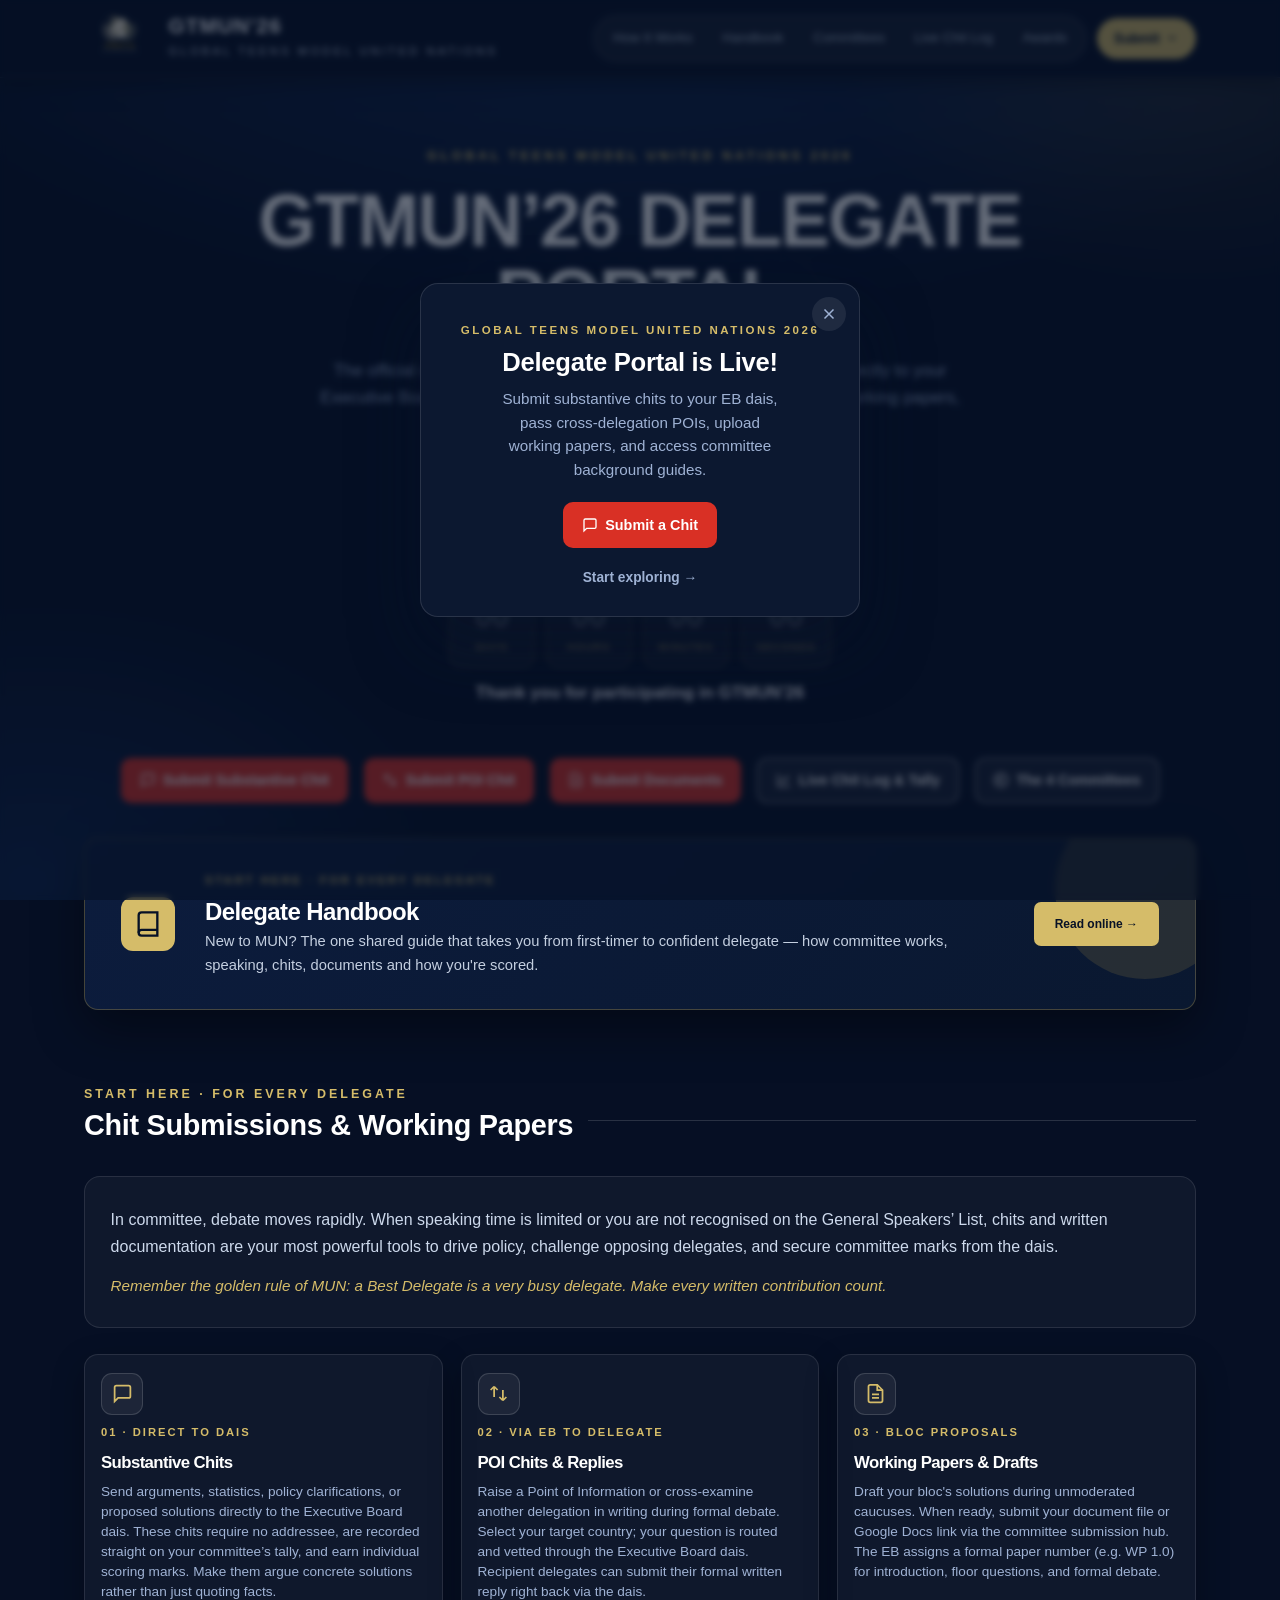
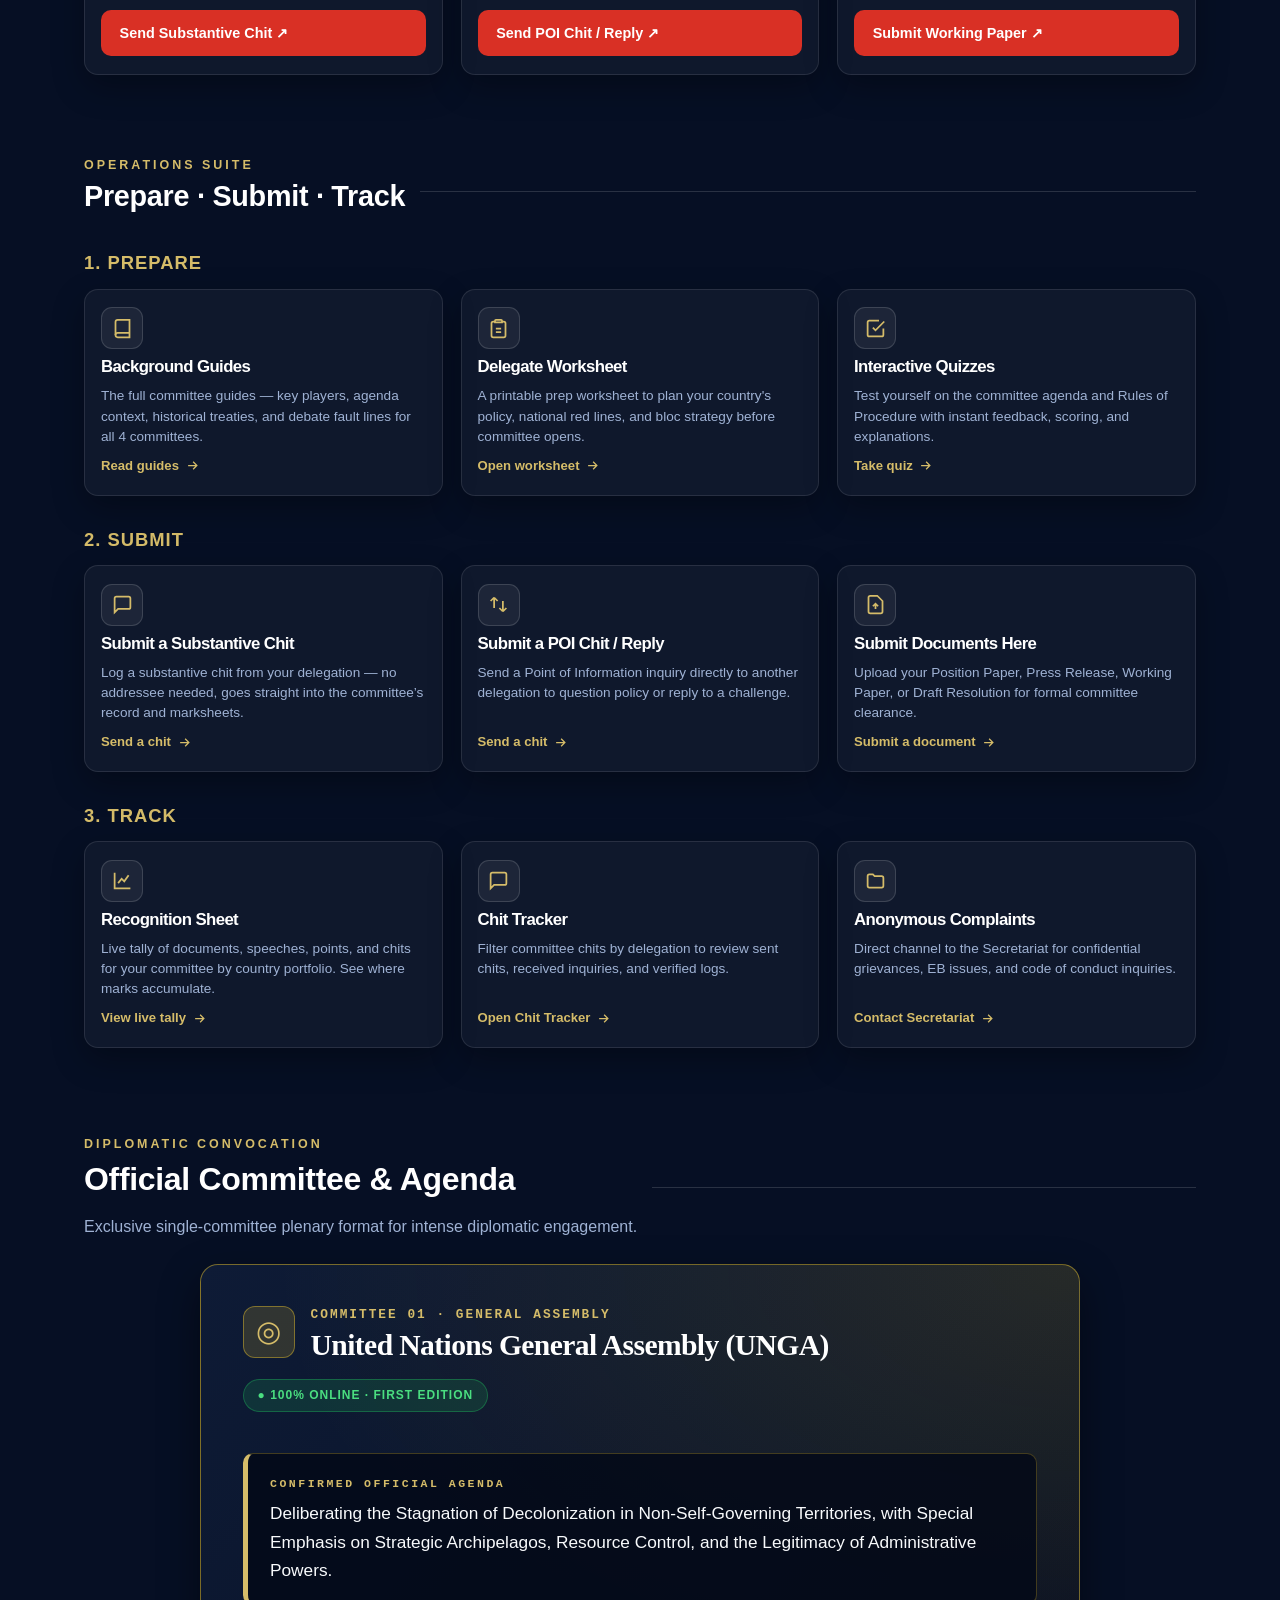
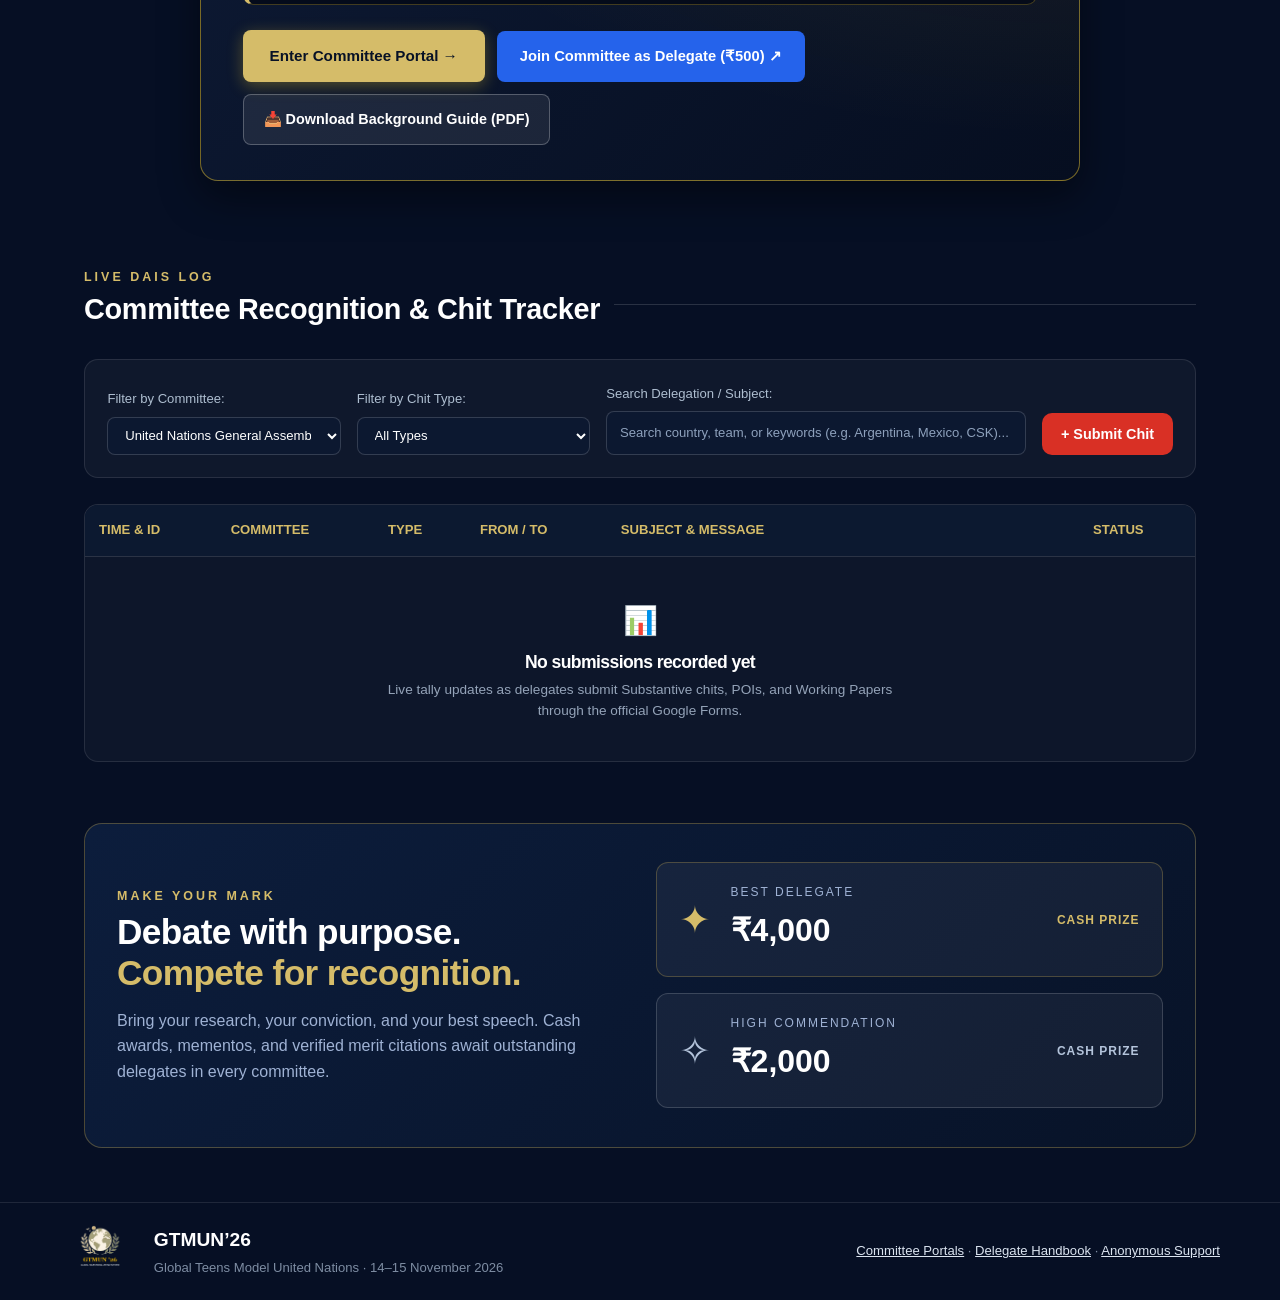
==== commit b14157b6: "Update GTMUN 2026 Delegate Portal: UNGA Decolonization agenda, single-committee layout, remove UNCSW" ====
--- a/home.html
+++ b/home.html
@@ -17,7 +17,7 @@
   <header class="masthead">
     <div class="wrap">
       <a class="lockup" href="home.html">
-        <img class="ryan-emblem" src="gtmun-logo.png" alt="GTMUN 2026" style="height:48px;width:auto;border-radius:8px;background:#fff;padding:2px">
+        <img class="ryan-emblem" src="gtmun-logo.png" alt="GTMUN 2026" style="height:48px;width:auto;border-radius:8px;">
         <span class="txt">
           <b>GTMUN’26</b>
           <span>Global Teens Model United Nations</span>
@@ -48,9 +48,7 @@
             <a href="javascript:void(0)" onclick="openGoogleForm('poiChit', 'unga')">
               <svg viewBox="0 0 24 24" fill="none" stroke="currentColor" stroke-width="2"><path d="M7 16V4m0 0L3 8m4-4l4 4m6 0v12m0 0l4-4m-4 4l-4-4"/></svg> UNGA POI Chit
             </a>
-            <a href="javascript:void(0)" onclick="openGoogleForm('poiChit', 'uncsw')">
-              <svg viewBox="0 0 24 24" fill="none" stroke="currentColor" stroke-width="2"><path d="M7 16V4m0 0L3 8m4-4l4 4m6 0v12m0 0l4-4m-4 4l-4-4"/></svg> UNCSW POI Chit
-            </a>
+            
             <a href="javascript:void(0)" onclick="openGoogleForm('workingPaper')">
               <svg viewBox="0 0 24 24" fill="none" stroke="currentColor" stroke-width="2"><path d="M14 2H6a2 2 0 0 0-2 2v16a2 2 0 0 0 2 2h12a2 2 0 0 0 2-2V8z"/><polyline points="14 2 14 8 20 8"/><line x1="16" y1="13" x2="8" y2="13"/><line x1="16" y1="17" x2="8" y2="17"/></svg> Submit Documents
             </a>
@@ -285,79 +283,50 @@
   <section class="section" id="committees" style="margin-top:3.6rem">
     <div class="section-head">
       <div>
-        <h2 style="color:#fff;font-size:2rem;font-weight:800">The Committees</h2>
-        <p style="color:#9fb2d4;font-size:1rem;margin-top:.3rem">Four rooms. Different perspectives. One unforgettable conference.</p>
+        <p class="kicker" style="font-size:.78rem;letter-spacing:3px;text-transform:uppercase;color:var(--gold);font-weight:700">DIPLOMATIC CONVOCATION</p>
+        <h2 style="color:#fff;font-size:2rem;font-weight:800;margin-top:.2rem">Official Committee &amp; Agenda</h2>
+        <p style="color:#9fb2d4;font-size:1rem;margin-top:.3rem">Exclusive single-committee plenary format for intense diplomatic engagement.</p>
       </div>
       <span class="rule"></span>
     </div>
 
-    <div class="grid">
-      <!-- Committee 01: UNGA -->
-      <article class="ccard">
-        <div class="top">
-          <span class="logo"><span style="font-size:2rem;color:var(--gold)">◎</span></span>
-          <div>
-            <span class="num">01</span>
-            <h3>United Nations General Assembly</h3>
+    <div style="display: flex; justify-content: center; margin-top: 1.5rem;">
+      <article class="ccard featured" style="width: 100%; max-width: 880px; border: 1.5px solid rgba(250, 208, 44, 0.45); border-radius: 18px; background: radial-gradient(ellipse at top right, rgba(250, 208, 44, 0.12), transparent 65%), linear-gradient(135deg, #0e1b36 0%, #060e20 100%); padding: 2.2rem 2.6rem; box-shadow: 0 16px 40px rgba(0,0,0,0.45); position: relative; overflow: hidden;">
+        <div style="display: flex; align-items: center; justify-content: space-between; gap: 1rem; flex-wrap: wrap; margin-bottom: 1.4rem;">
+          <div style="display: flex; align-items: center; gap: 1rem;">
+            <div style="width: 52px; height: 52px; border-radius: 12px; background: rgba(250, 208, 44, 0.15); border: 1px solid rgba(250, 208, 44, 0.4); display: flex; align-items: center; justify-content: center; font-size: 1.8rem; color: var(--gold);">
+              ◎
+            </div>
+            <div>
+              <span style="font-family: 'JetBrains Mono', monospace; font-size: 0.8rem; color: var(--gold); letter-spacing: 2px; text-transform: uppercase; font-weight: 700;">COMMITTEE 01 · GENERAL ASSEMBLY</span>
+              <h3 style="font-family: 'Cinzel', serif; font-size: 1.85rem; color: #ffffff; margin: 2px 0 0; font-weight: 800;">United Nations General Assembly (UNGA)</h3>
+            </div>
           </div>
-        </div>
-        <div class="agenda">
-          <span class="lbl">Agenda</span>
-          Addressing the Emerging Geopolitical and Environmental Security Challenges in the Arctic Region, including Militarization, Resource Competition, and Climate Change Impacts.
-        </div>
-        <span class="go">Open committee <svg viewBox="0 0 24 24" fill="none" stroke="currentColor" stroke-width="2"><path d="M5 12h14M13 6l6 6-6 6"/></svg></span>
-        <a aria-label="Open United Nations General Assembly" class="cover-link" href="portal.html?committee=unga"></a>
-      </article>
-
-      <!-- Committee 02: UNCSW -->
-      <article class="ccard">
-        <div class="top">
-          <span class="logo"><span style="font-size:2rem;color:var(--gold)">♀</span></span>
-          <div>
-            <span class="num">02</span>
-            <h3>UN Commission on the Status of Women</h3>
+          <span style="background: rgba(34, 197, 94, 0.15); border: 1px solid rgba(34, 197, 94, 0.35); color: #4ade80; font-size: 0.75rem; font-weight: 700; padding: 5px 14px; border-radius: 20px; letter-spacing: 1px; text-transform: uppercase;">
+            ● 100% Online · First Edition
+          </span>
+        </div>
+
+        <div style="background: rgba(4, 10, 24, 0.85); border: 1px solid rgba(250, 208, 44, 0.25); border-left: 5px solid var(--gold); border-radius: 10px; padding: 1.2rem 1.4rem; margin: 1.2rem 0 1.6rem 0;">
+          <div style="font-family: 'JetBrains Mono', monospace; font-size: 0.72rem; color: var(--gold); letter-spacing: 2.5px; text-transform: uppercase; font-weight: 800; margin-bottom: 6px;">
+            CONFIRMED OFFICIAL AGENDA
           </div>
-        </div>
-        <div class="agenda">
-          <span class="lbl">Agenda</span>
-          Combating the Global Exploitation of Women and Girls through Human Trafficking, Organ Trade, and Gender-Based Violence, while Strengthening International Protection and Justice Mechanisms.
-        </div>
-        <span class="go">Open committee <svg viewBox="0 0 24 24" fill="none" stroke="currentColor" stroke-width="2"><path d="M5 12h14M13 6l6 6-6 6"/></svg></span>
-        <a aria-label="Open UN Commission on the Status of Women" class="cover-link" href="portal.html?committee=uncsw"></a>
-      </article>
-
-      <!-- Committee 03: IPL MEGA AUCTION 2028 -->
-      <article class="ccard">
-        <div class="top">
-          <span class="logo"><span style="font-size:2rem;color:var(--gold)">♜</span></span>
-          <div>
-            <span class="num">03</span>
-            <h3>IPL Mega Auction 2028</h3>
-          </div>
-        </div>
-        <div class="agenda">
-          <span class="lbl">Agenda</span>
-          Mega Auction 2028
-        </div>
-        <span class="go">Open committee <svg viewBox="0 0 24 24" fill="none" stroke="currentColor" stroke-width="2"><path d="M5 12h14M13 6l6 6-6 6"/></svg></span>
-        <a aria-label="Open IPL Mega Auction 2028" class="cover-link" href="portal.html?committee=ipl"></a>
-      </article>
-
-      <!-- Committee 04: AIPPM -->
-      <article class="ccard">
-        <div class="top">
-          <span class="logo"><span style="font-size:2rem;color:var(--gold)">▥</span></span>
-          <div>
-            <span class="num">04</span>
-            <h3>All India Political Parties Meet</h3>
-          </div>
-        </div>
-        <div class="agenda">
-          <span class="lbl">Agenda</span>
-          Reviewing and Strengthening the Implementation of the POCSO Act, 2012, while Balancing Child Protection, Juvenile Justice, and Safeguards Against Legal Misuse.
-        </div>
-        <span class="go">Open committee <svg viewBox="0 0 24 24" fill="none" stroke="currentColor" stroke-width="2"><path d="M5 12h14M13 6l6 6-6 6"/></svg></span>
-        <a aria-label="Open All India Political Parties Meet" class="cover-link" href="portal.html?committee=aippm"></a>
+          <p style="font-size: 1.08rem; line-height: 1.65; color: #f8fafc; font-weight: 500; margin: 0;">
+            Deliberating the Stagnation of Decolonization in Non-Self-Governing Territories, with Special Emphasis on Strategic Archipelagos, Resource Control, and the Legitimacy of Administrative Powers.
+          </p>
+        </div>
+
+        <div style="display: flex; gap: 12px; flex-wrap: wrap; align-items: center;">
+          <a class="button" href="portal.html?committee=unga" style="background: var(--gold); color: #081226; font-weight: 800; padding: 12px 26px; border-radius: 8px; font-size: 0.95rem; text-decoration: none; display: inline-flex; align-items: center; gap: 8px; box-shadow: 0 4px 16px rgba(250, 208, 44, 0.3);">
+            Enter Committee Portal →
+          </a>
+          <a class="button" href="https://docs.google.com/forms/d/e/1FAIpQLSf8vJxkKclOwZ2vfJeWPEnNm_D79vnOYN94m7DJRDGS7frTew/viewform" target="_blank" rel="noopener" style="background: #2563eb; color: #ffffff; font-weight: 700; padding: 12px 22px; border-radius: 8px; font-size: 0.92rem; text-decoration: none; display: inline-flex; align-items: center; gap: 8px;">
+            Join Committee as Delegate (₹500) ↗
+          </a>
+          <a class="button secondary" href="UNGA - BG.pdf" download style="background: rgba(255, 255, 255, 0.08); border: 1px solid rgba(255, 255, 255, 0.25); color: #ffffff; padding: 12px 20px; border-radius: 8px; font-size: 0.9rem; text-decoration: none; display: inline-flex; align-items: center; gap: 8px;">
+            📥 Download Background Guide (PDF)
+          </a>
+        </div>
       </article>
     </div>
   </section>
@@ -377,11 +346,7 @@
       <label style="flex:1;min-width:180px;color:#aebed0;font-size:.82rem">
         Filter by Committee:
         <select id="filterCommittee" style="background:#0c1830;color:#fff;border:1px solid rgba(255,255,255,.16);border-radius:8px;padding:.6rem .8rem;margin-top:.4rem;width:100%">
-          <option value="all">All Committees (4)</option>
-          <option value="unga">UNGA — General Assembly</option>
-          <option value="uncsw">UNCSW — Status of Women</option>
-          <option value="ipl">IPL Mega Auction 2028</option>
-          <option value="aippm">AIPPM — Political Parties</option>
+          <option value="unga" selected>United Nations General Assembly (UNGA)</option>
         </select>
       </label>
 
@@ -464,7 +429,7 @@
   <footer>
     <div class="wrap">
       <div style="display:flex;align-items:center;gap:14px">
-        <img src="gtmun-logo.png" alt="GTMUN 2026" style="height:54px;width:auto;border-radius:8px;background:#fff;padding:2px">
+        <img src="gtmun-logo.png" alt="GTMUN 2026" style="height:54px;width:auto;border-radius:8px;">
         <div>
           <div style="font-family:var(--font-head);font-size:1.2rem;color:#fff;font-weight:700">GTMUN’26</div>
           <div class="small">Global Teens Model United Nations · 14–15 November 2026</div>
--- a/portal.css
+++ b/portal.css
@@ -569,3 +569,47 @@
 }
 
 
+
+/* Modern High-End GTMUN Enhancements */
+.btn-join-nav {
+  background: linear-gradient(135deg, #fad02c, #e5a93c);
+  color: #081226 !important;
+  font-weight: 800;
+  font-size: 11px;
+  padding: 8px 16px;
+  border-radius: 20px;
+  text-decoration: none;
+  letter-spacing: 0.5px;
+  box-shadow: 0 4px 12px rgba(250, 208, 44, 0.25);
+  transition: transform 0.2s, box-shadow 0.2s;
+}
+.btn-join-nav:hover {
+  transform: translateY(-1px);
+  box-shadow: 0 6px 16px rgba(250, 208, 44, 0.4);
+}
+.btn-gold {
+  background: var(--gold) !important;
+  color: #081226 !important;
+  font-weight: 800 !important;
+}
+.btn-gold:hover {
+  filter: brightness(1.1);
+}
+.recog-table th {
+  background: #0d1a33;
+  color: #e2e8f0;
+  font-size: 11px;
+  font-weight: 700;
+  letter-spacing: 0.5px;
+  text-transform: uppercase;
+  padding: 10px 8px;
+  border-bottom: 2px solid rgba(250, 208, 44, 0.4);
+}
+.recog-table td {
+  padding: 9px 8px;
+  font-size: 13px;
+  border-bottom: 1px solid rgba(255, 255, 255, 0.06);
+}
+.recog-table tr:hover td {
+  background: rgba(250, 208, 44, 0.05);
+}
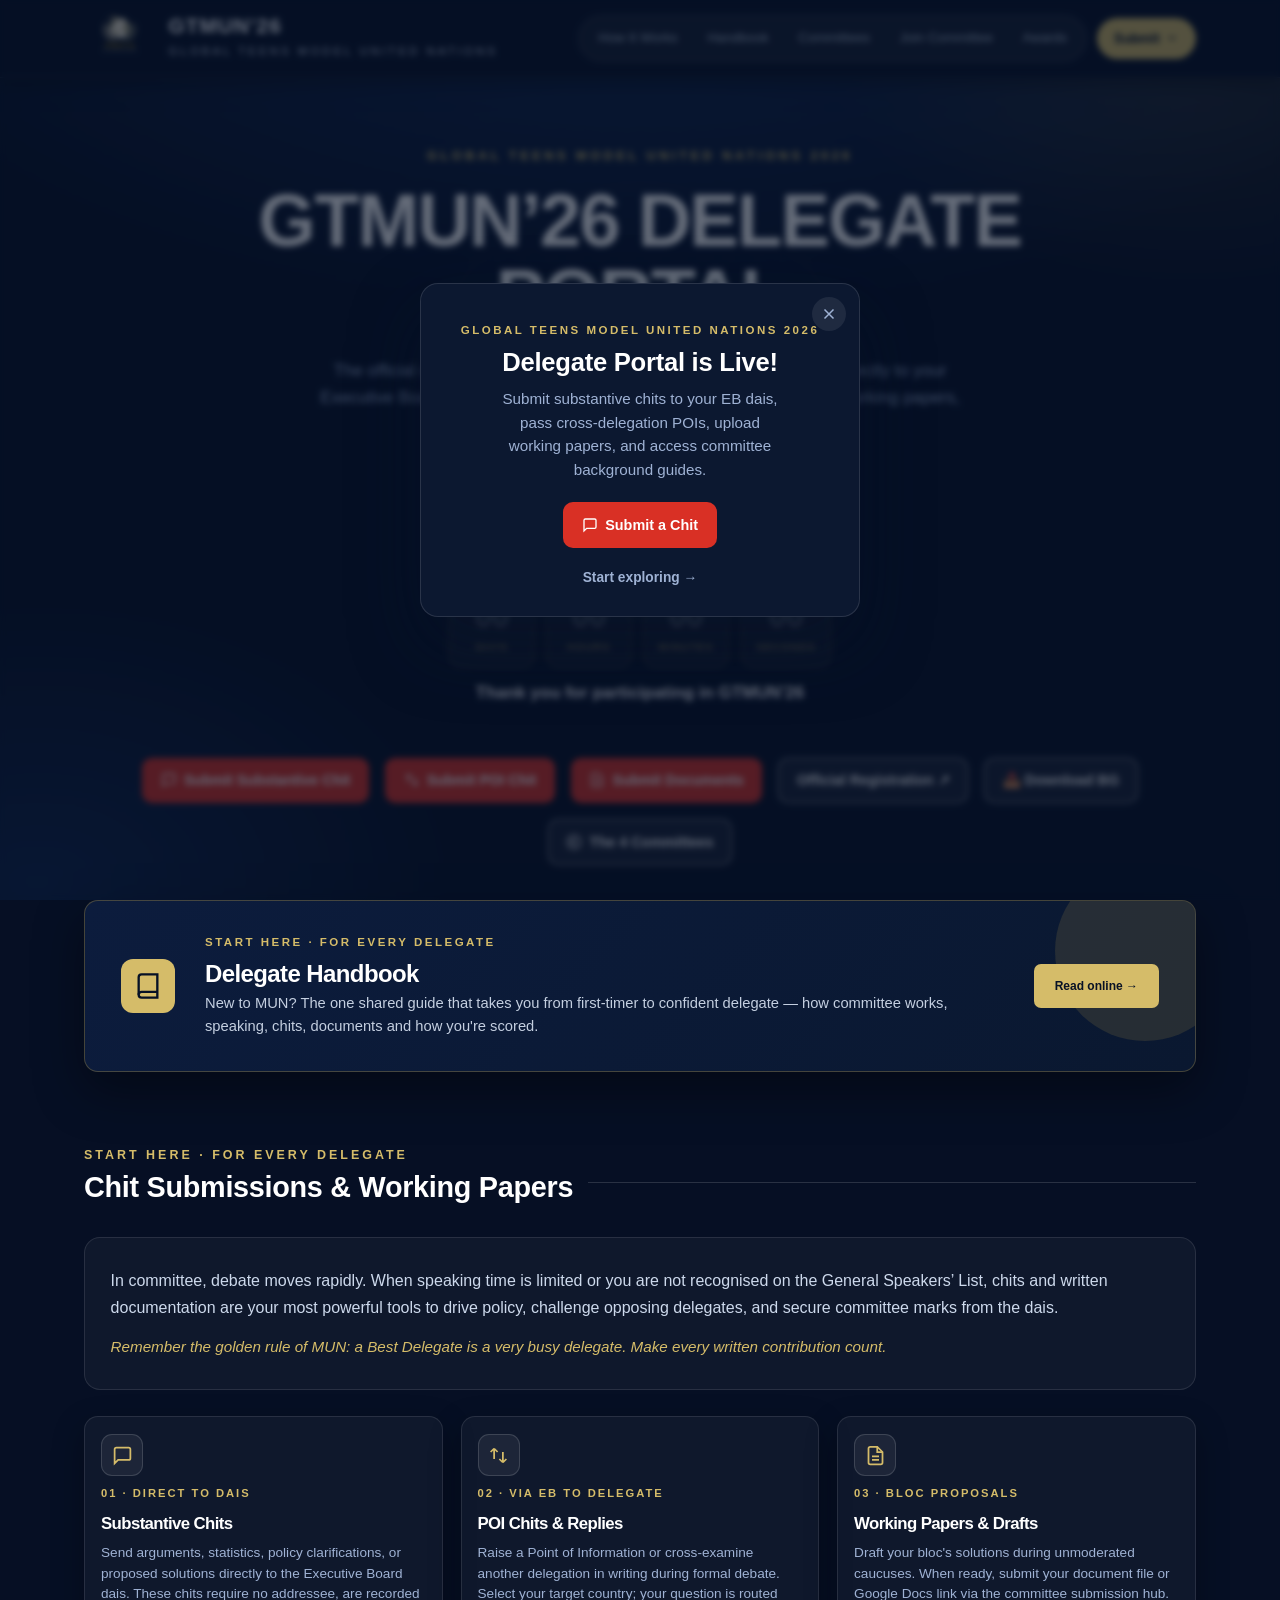
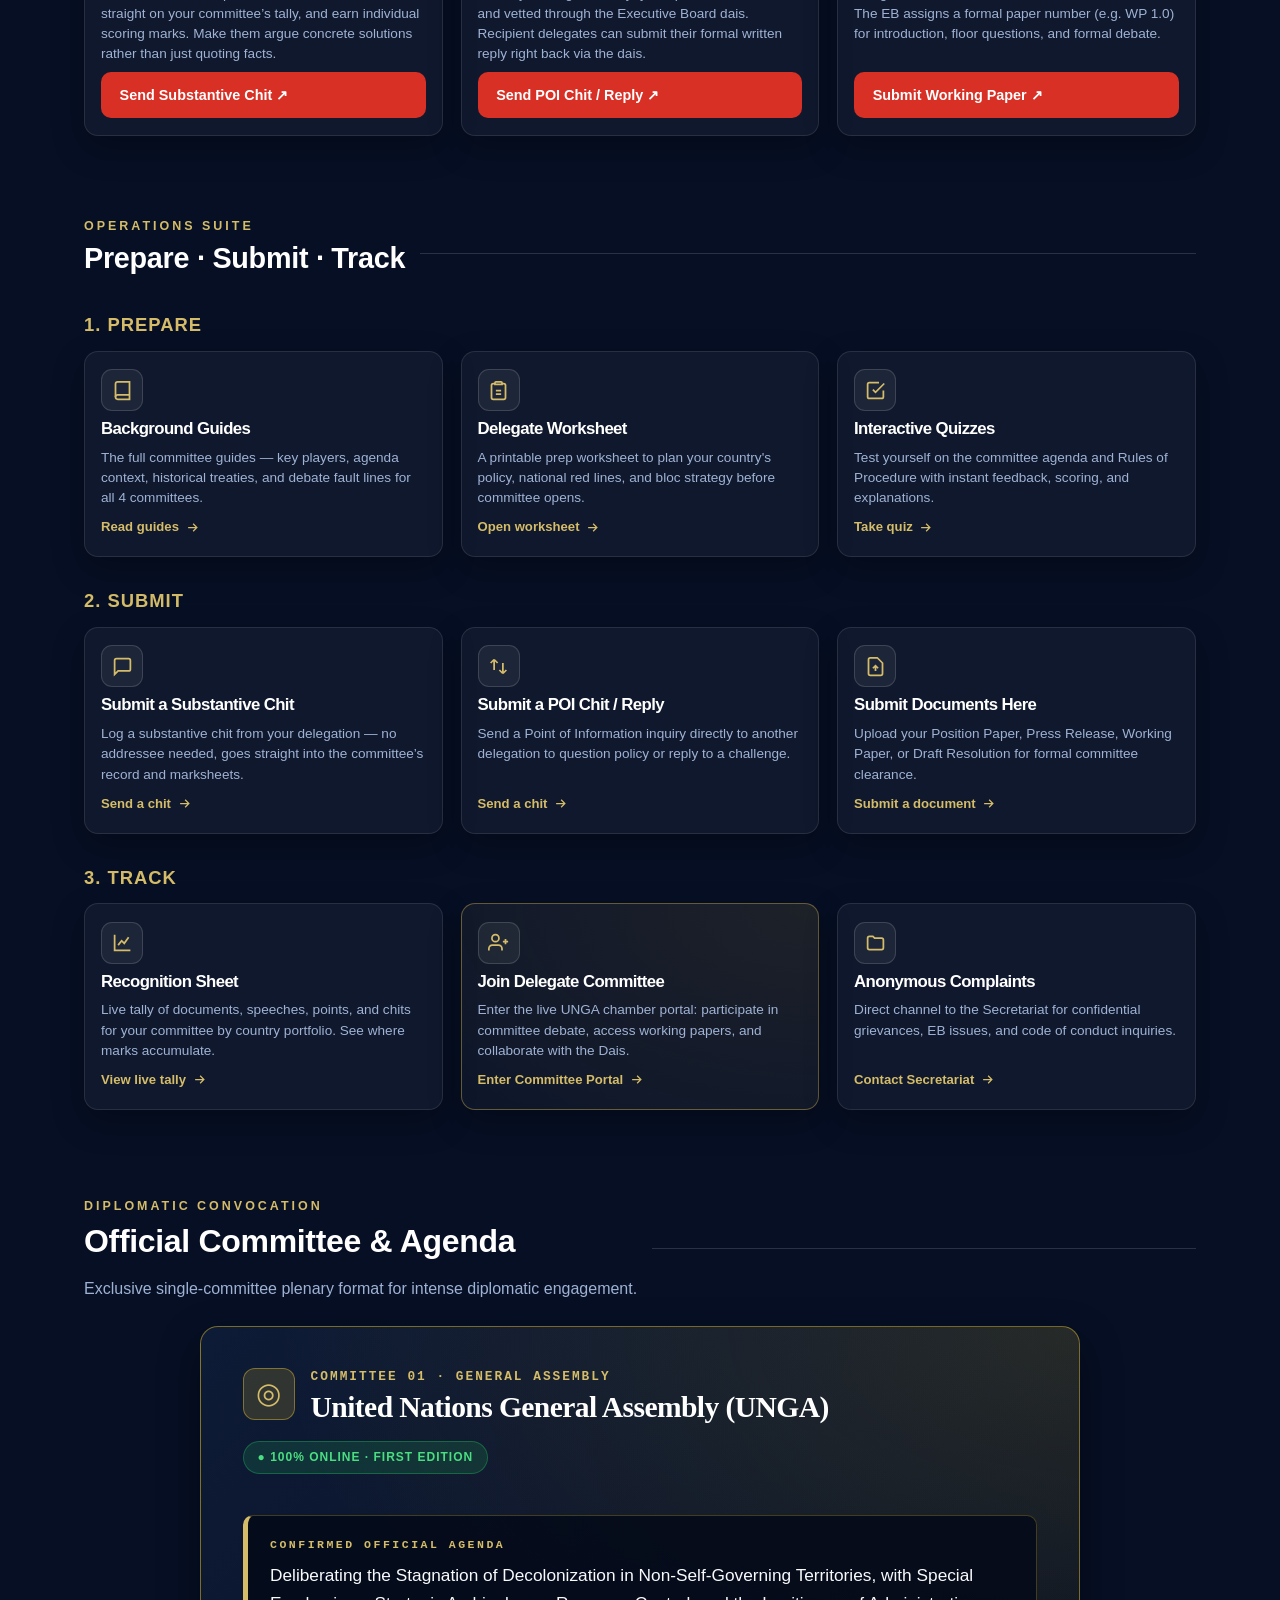
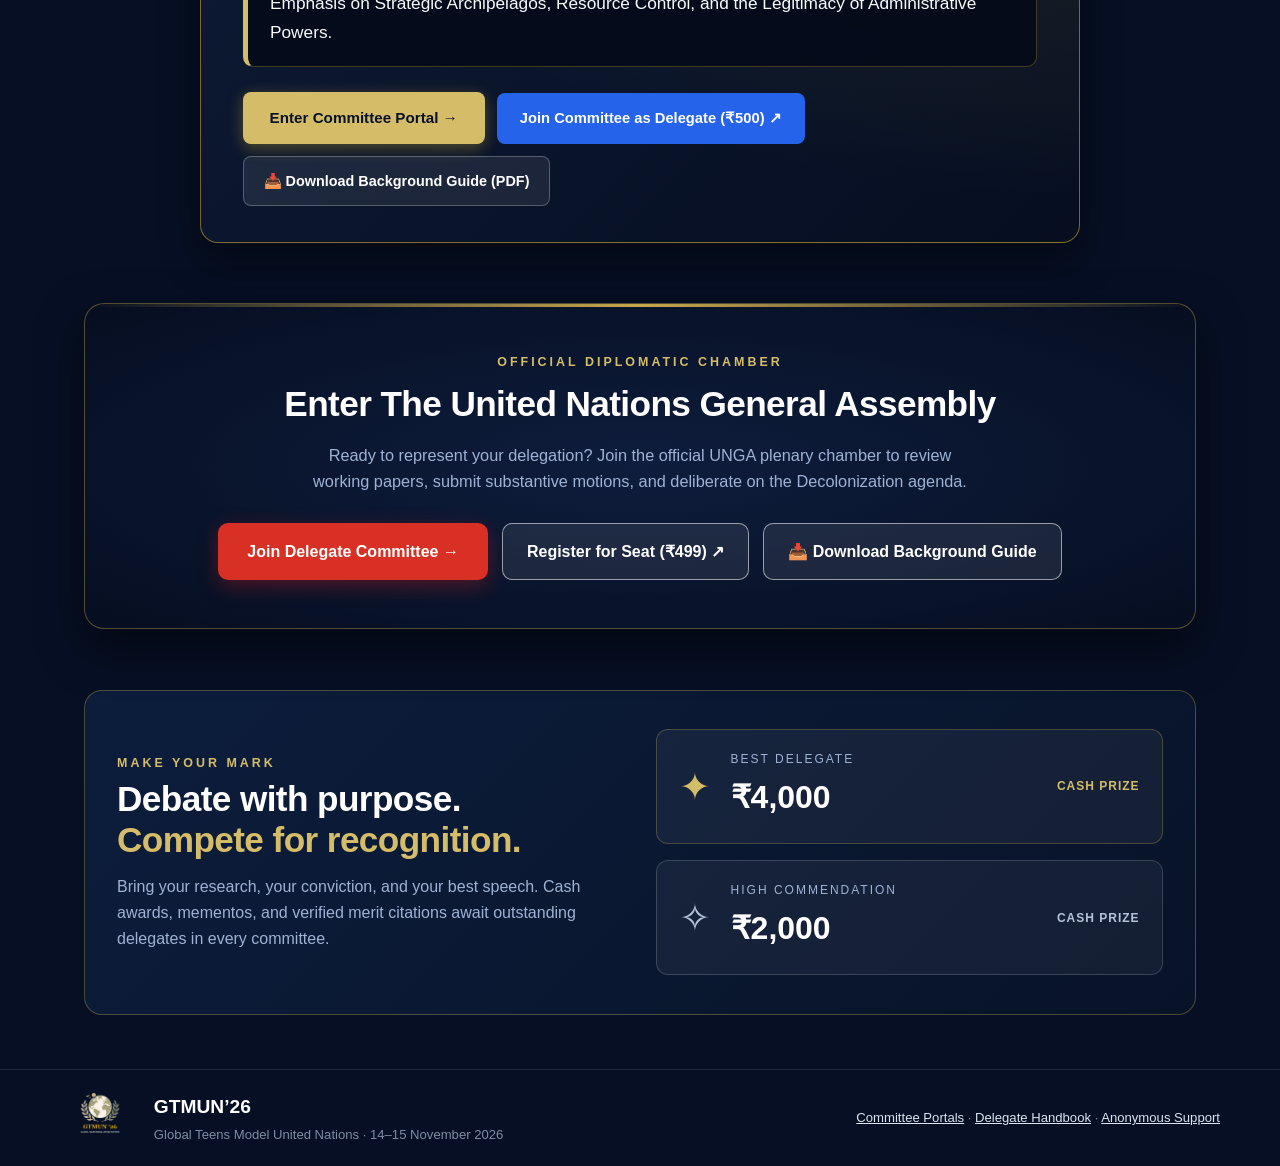
==== commit 05ab2e52: "Enhance GTMUN 2026 Portal: remove live chit tally under recognition sheet, add Join Delegate Committ" ====
--- a/home.html
+++ b/home.html
@@ -34,7 +34,7 @@
           <a href="#how-it-works">How It Works</a>
           <a href="handbook.html">Handbook</a>
           <a href="#committees">Committees</a>
-          <a href="#live-log">Live Chit Log</a>
+          <a href="portal.html?committee=unga">Join Committee</a>
           <a href="#awards">Awards</a>
         </div>
         <div class="nav-submit">
@@ -101,9 +101,8 @@
     <button class="btn btn-red" type="button" onclick="openGoogleForm('workingPaper')" style="display:inline-flex">
       <svg viewBox="0 0 24 24" fill="none" stroke="currentColor" stroke-width="2"><path d="M12 11v6M9 14l3-3 3 3"/><path d="M14 2H6a2 2 0 0 0-2 2v16a2 2 0 0 0 2 2h12a2 2 0 0 0 2-2V8z"/></svg> Submit Documents
     </button>
-    <a class="btn btn-outline" href="#live-log" style="display:inline-flex">
-      <svg viewBox="0 0 24 24" fill="none" stroke="currentColor" stroke-width="2"><path d="M3 3v18h18"/><path d="M7 15l4-5 3 3 5-7"/></svg> Live Chit Log &amp; Tally
-    </a>
+    <a class="btn btn-outline" href="https://docs.google.com/forms/d/e/1FAIpQLSfLXpp784JMLS--lwnvex8G9RiY48lUT5C25yEyulXAm04Usw/viewform" target="_blank" rel="noopener">Official Registration ↗</a>
+          <a class="btn btn-outline" href="UNGA - BG.pdf" download style="display:inline-flex">📥 Download BG</a>
     <a class="btn btn-outline" href="#committees" style="display:inline-flex">
       <svg viewBox="0 0 24 24" fill="none" stroke="currentColor" stroke-width="2"><circle cx="12" cy="12" r="10"/><polygon points="12 8 8 12 12 16 12 8"/></svg> The 4 Committees
     </a>
@@ -263,11 +262,11 @@
         <a class="more" href="submissions.html">View live tally <svg viewBox="0 0 24 24" fill="none" stroke="currentColor" stroke-width="2"><path d="M5 12h14M13 6l6 6-6 6"/></svg></a>
       </article>
 
-      <article class="hub-opt">
-        <span class="oi"><svg viewBox="0 0 24 24" fill="none" stroke="currentColor" stroke-width="2"><path d="M21 15a2 2 0 0 1-2 2H7l-4 4V5a2 2 0 0 1 2-2h14a2 2 0 0 1 2 2z"/></svg></span>
-        <h3>Chit Tracker</h3>
-        <p>Filter committee chits by delegation to review sent chits, received inquiries, and verified logs.</p>
-        <a class="more" href="#live-log">Open Chit Tracker <svg viewBox="0 0 24 24" fill="none" stroke="currentColor" stroke-width="2"><path d="M5 12h14M13 6l6 6-6 6"/></svg></a>
+      <article class="hub-opt" style="border: 1px solid rgba(201, 168, 76, 0.45); background: radial-gradient(ellipse at top right, rgba(201, 168, 76, 0.12), rgba(255, 255, 255, 0.03));">
+        <span class="oi" style="color:var(--gold);"><svg viewBox="0 0 24 24" fill="none" stroke="currentColor" stroke-width="2"><path d="M16 21v-2a4 4 0 0 0-4-4H5a4 4 0 0 0-4 4v2"/><circle cx="8.5" cy="7" r="4"/><line x1="20" y1="8" x2="20" y2="14"/><line x1="23" y1="11" x2="17" y2="11"/></svg></span>
+        <h3 style="color:#ffffff;">Join Delegate Committee</h3>
+        <p>Enter the live UNGA chamber portal: participate in committee debate, access working papers, and collaborate with the Dais.</p>
+        <a class="more" href="portal.html?committee=unga" style="color:var(--gold); font-weight:700;">Enter Committee Portal <svg viewBox="0 0 24 24" fill="none" stroke="currentColor" stroke-width="2"><path d="M5 12h14M13 6l6 6-6 6"/></svg></a>
       </article>
 
       <article class="hub-opt">
@@ -320,7 +319,7 @@
           <a class="button" href="portal.html?committee=unga" style="background: var(--gold); color: #081226; font-weight: 800; padding: 12px 26px; border-radius: 8px; font-size: 0.95rem; text-decoration: none; display: inline-flex; align-items: center; gap: 8px; box-shadow: 0 4px 16px rgba(250, 208, 44, 0.3);">
             Enter Committee Portal →
           </a>
-          <a class="button" href="https://docs.google.com/forms/d/e/1FAIpQLSf8vJxkKclOwZ2vfJeWPEnNm_D79vnOYN94m7DJRDGS7frTew/viewform" target="_blank" rel="noopener" style="background: #2563eb; color: #ffffff; font-weight: 700; padding: 12px 22px; border-radius: 8px; font-size: 0.92rem; text-decoration: none; display: inline-flex; align-items: center; gap: 8px;">
+          <a class="button" href="https://docs.google.com/forms/d/e/1FAIpQLSfLXpp784JMLS--lwnvex8G9RiY48lUT5C25yEyulXAm04Usw/viewform" target="_blank" rel="noopener" style="background: #2563eb; color: #ffffff; font-weight: 700; padding: 12px 22px; border-radius: 8px; font-size: 0.92rem; text-decoration: none; display: inline-flex; align-items: center; gap: 8px;">
             Join Committee as Delegate (₹500) ↗
           </a>
           <a class="button secondary" href="UNGA - BG.pdf" download style="background: rgba(255, 255, 255, 0.08); border: 1px solid rgba(255, 255, 255, 0.25); color: #ffffff; padding: 12px 20px; border-radius: 8px; font-size: 0.9rem; text-decoration: none; display: inline-flex; align-items: center; gap: 8px;">
@@ -331,62 +330,26 @@
     </div>
   </section>
 
-  <!-- LIVE CHIT LOG & RECOGNITION SHEET -->
-  <section class="section" id="live-log" style="margin-top:3.6rem">
-    <div class="section-head">
-      <div>
-        <p class="kicker" style="font-size:.78rem;letter-spacing:3px;text-transform:uppercase;color:var(--gold);font-weight:700">LIVE DAIS LOG</p>
-        <h2 style="font-size:1.8rem;color:#fff;font-weight:800;margin-top:.2rem">Committee Recognition &amp; Chit Tracker</h2>
-      </div>
-      <span class="rule"></span>
-    </div>
-
-    <!-- Filters Bar -->
-    <div class="filters" style="background:rgba(255,255,255,.04);border:1px solid rgba(255,255,255,.10);border-radius:14px;padding:1.4rem;display:flex;gap:1rem;flex-wrap:wrap;align-items:flex-end">
-      <label style="flex:1;min-width:180px;color:#aebed0;font-size:.82rem">
-        Filter by Committee:
-        <select id="filterCommittee" style="background:#0c1830;color:#fff;border:1px solid rgba(255,255,255,.16);border-radius:8px;padding:.6rem .8rem;margin-top:.4rem;width:100%">
-          <option value="unga" selected>United Nations General Assembly (UNGA)</option>
-        </select>
-      </label>
-
-      <label style="flex:1;min-width:180px;color:#aebed0;font-size:.82rem">
-        Filter by Chit Type:
-        <select id="filterType" style="background:#0c1830;color:#fff;border:1px solid rgba(255,255,255,.16);border-radius:8px;padding:.6rem .8rem;margin-top:.4rem;width:100%">
-          <option value="all">All Types</option>
-          <option value="substantive">Substantive Chits</option>
-          <option value="poi">POI Chits &amp; Replies</option>
-          <option value="document">Working Papers &amp; Documents</option>
-        </select>
-      </label>
-
-      <label style="flex:1.8;min-width:240px;color:#aebed0;font-size:.82rem">
-        Search Delegation / Subject:
-        <input type="text" id="searchQuery" placeholder="Search country, team, or keywords (e.g. Argentina, Mexico, CSK)..." style="background:#0c1830;color:#fff;border:1px solid rgba(255,255,255,.16);border-radius:8px;padding:.6rem .8rem;margin-top:.4rem;width:100%">
-      </label>
-
-      <button class="btn btn-red" type="button" onclick="openGoogleForm('substantiveChit')" style="height:42px;flex-shrink:0">
-        + Submit Chit
-      </button>
-    </div>
-
-    <!-- Live Chit Table -->
-    <div class="table-wrap" style="background:rgba(255,255,255,.03);border:1px solid rgba(255,255,255,.10);border-radius:14px;overflow-x:auto;margin-top:1.2rem">
-      <table style="width:100%;border-collapse:collapse;color:#cad6ea">
-        <thead>
-          <tr style="background:#0b1933;border-bottom:1px solid rgba(255,255,255,.12)">
-            <th style="padding:14px;text-align:left;color:var(--gold);font-size:.82rem;text-transform:uppercase">Time &amp; ID</th>
-            <th style="padding:14px;text-align:left;color:var(--gold);font-size:.82rem;text-transform:uppercase">Committee</th>
-            <th style="padding:14px;text-align:left;color:var(--gold);font-size:.82rem;text-transform:uppercase">Type</th>
-            <th style="padding:14px;text-align:left;color:var(--gold);font-size:.82rem;text-transform:uppercase">From / To</th>
-            <th style="padding:14px;text-align:left;color:var(--gold);font-size:.82rem;text-transform:uppercase;min-width:320px">Subject &amp; Message</th>
-            <th style="padding:14px;text-align:left;color:var(--gold);font-size:.82rem;text-transform:uppercase">Status</th>
-          </tr>
-        </thead>
-        <tbody id="chitsTableBody">
-          <!-- Populated by app.js -->
-        </tbody>
-      </table>
+    <!-- JOIN DELEGATE COMMITTEE ACTION BANNER -->
+  <section class="section" id="join-chamber" style="margin-top:3.6rem">
+    <div style="background: radial-gradient(ellipse at center, #0e1d3d 0%, #060e20 100%); border: 1.5px solid rgba(201, 168, 76, 0.4); border-radius: 20px; padding: 3rem 2rem; text-align: center; box-shadow: 0 18px 45px rgba(0,0,0,0.5); position: relative; overflow: hidden;">
+      <div style="position: absolute; top: 0; left: 0; right: 0; height: 3px; background: linear-gradient(90deg, transparent, #C9A84C, transparent);"></div>
+      <p class="kicker" style="font-size:.78rem;letter-spacing:3px;text-transform:uppercase;color:var(--gold);font-weight:700;margin-bottom:.5rem">OFFICIAL DIPLOMATIC CHAMBER</p>
+      <h2 style="color:#fff;font-size:2.2rem;font-weight:800;margin:0 0 1rem;font-family:var(--font-head)">Enter The United Nations General Assembly</h2>
+      <p style="color:#9fb2d4;max-width:680px;margin:0 auto 1.8rem;font-size:1.02rem;line-height:1.6">
+        Ready to represent your delegation? Join the official UNGA plenary chamber to review working papers, submit substantive motions, and deliberate on the Decolonization agenda.
+      </p>
+      <div style="display:flex;gap:14px;justify-content:center;flex-wrap:wrap">
+        <a class="btn btn-red" href="portal.html?committee=unga" style="font-size:1rem;padding:14px 28px;box-shadow:0 6px 20px rgba(186,28,28,0.4)">
+          Join Delegate Committee →
+        </a>
+        <a class="btn btn-outline" href="https://docs.google.com/forms/d/e/1FAIpQLSfLXpp784JMLS--lwnvex8G9RiY48lUT5C25yEyulXAm04Usw/viewform" target="_blank" rel="noopener" style="font-size:1rem;padding:14px 24px">
+          Register for Seat (₹499) ↗
+        </a>
+        <a class="btn btn-outline" href="UNGA - BG.pdf" download style="font-size:1rem;padding:14px 24px">
+          📥 Download Background Guide
+        </a>
+      </div>
     </div>
   </section>
 
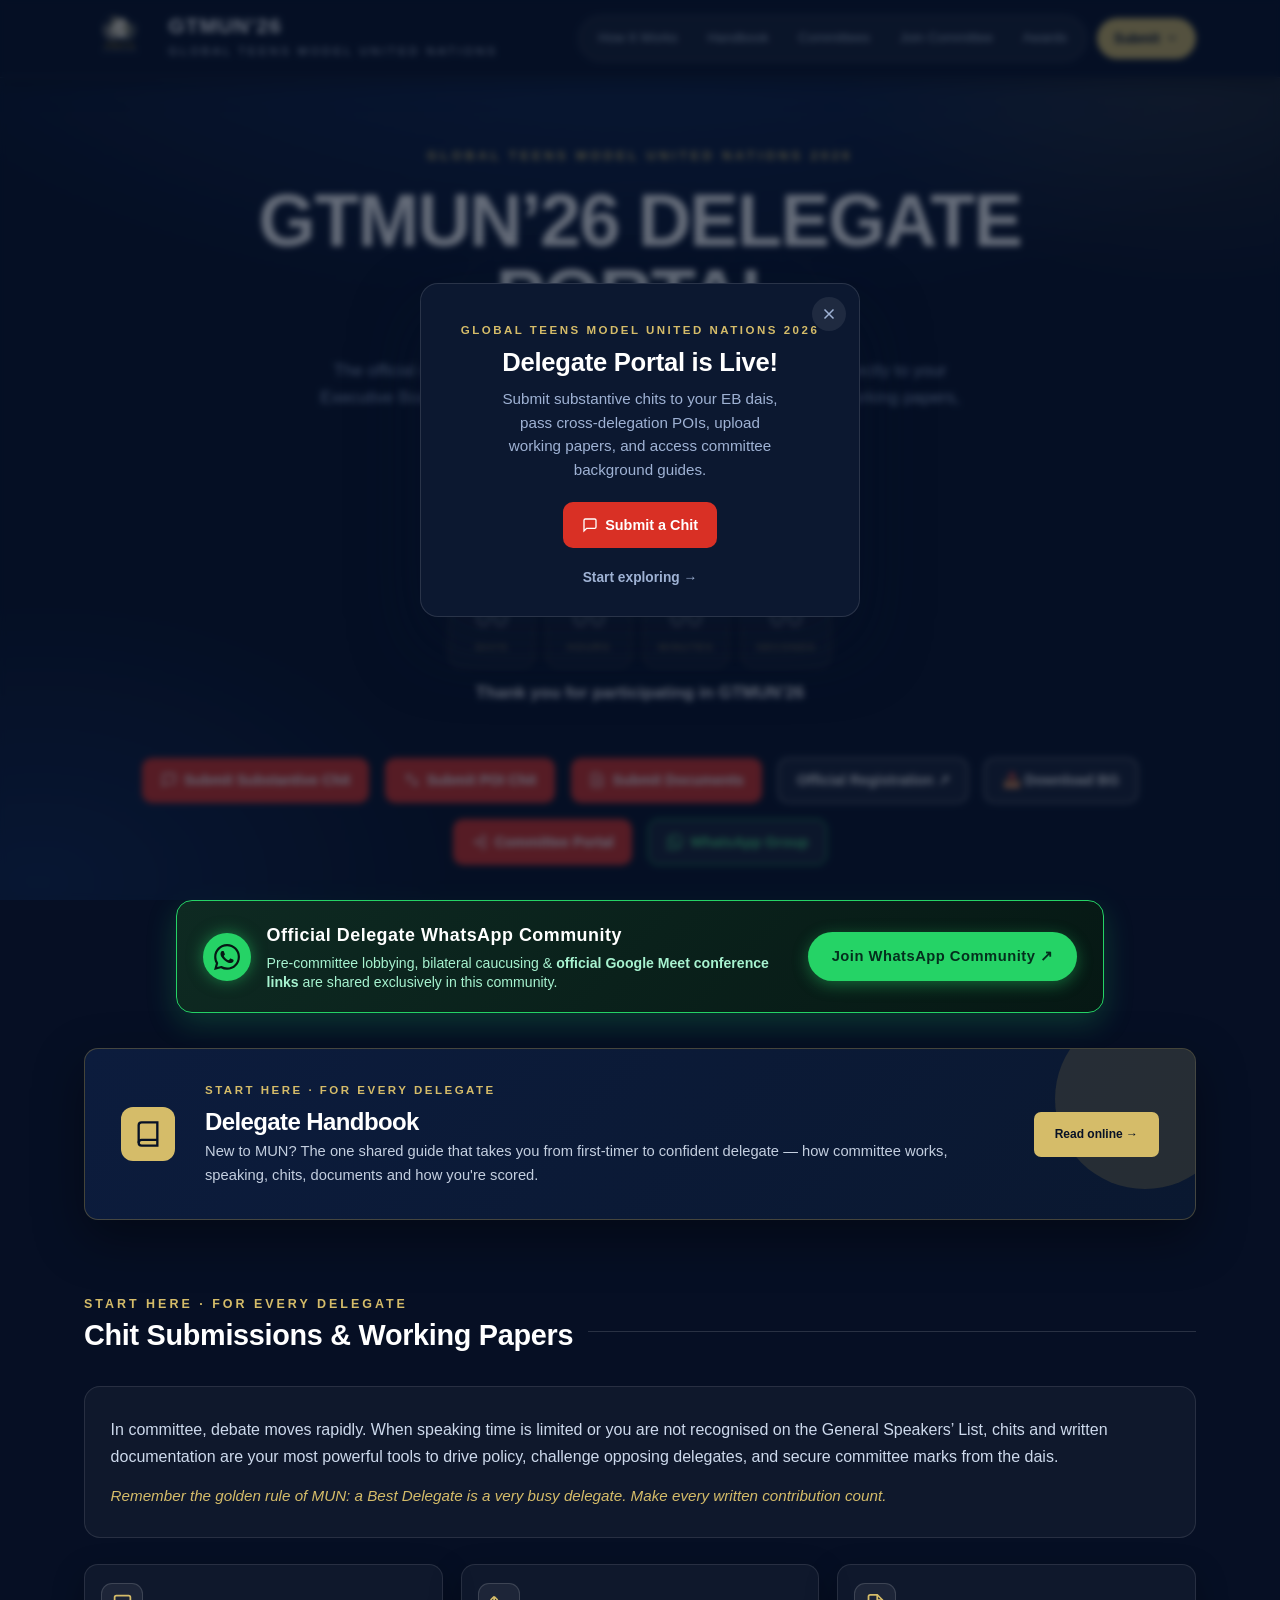
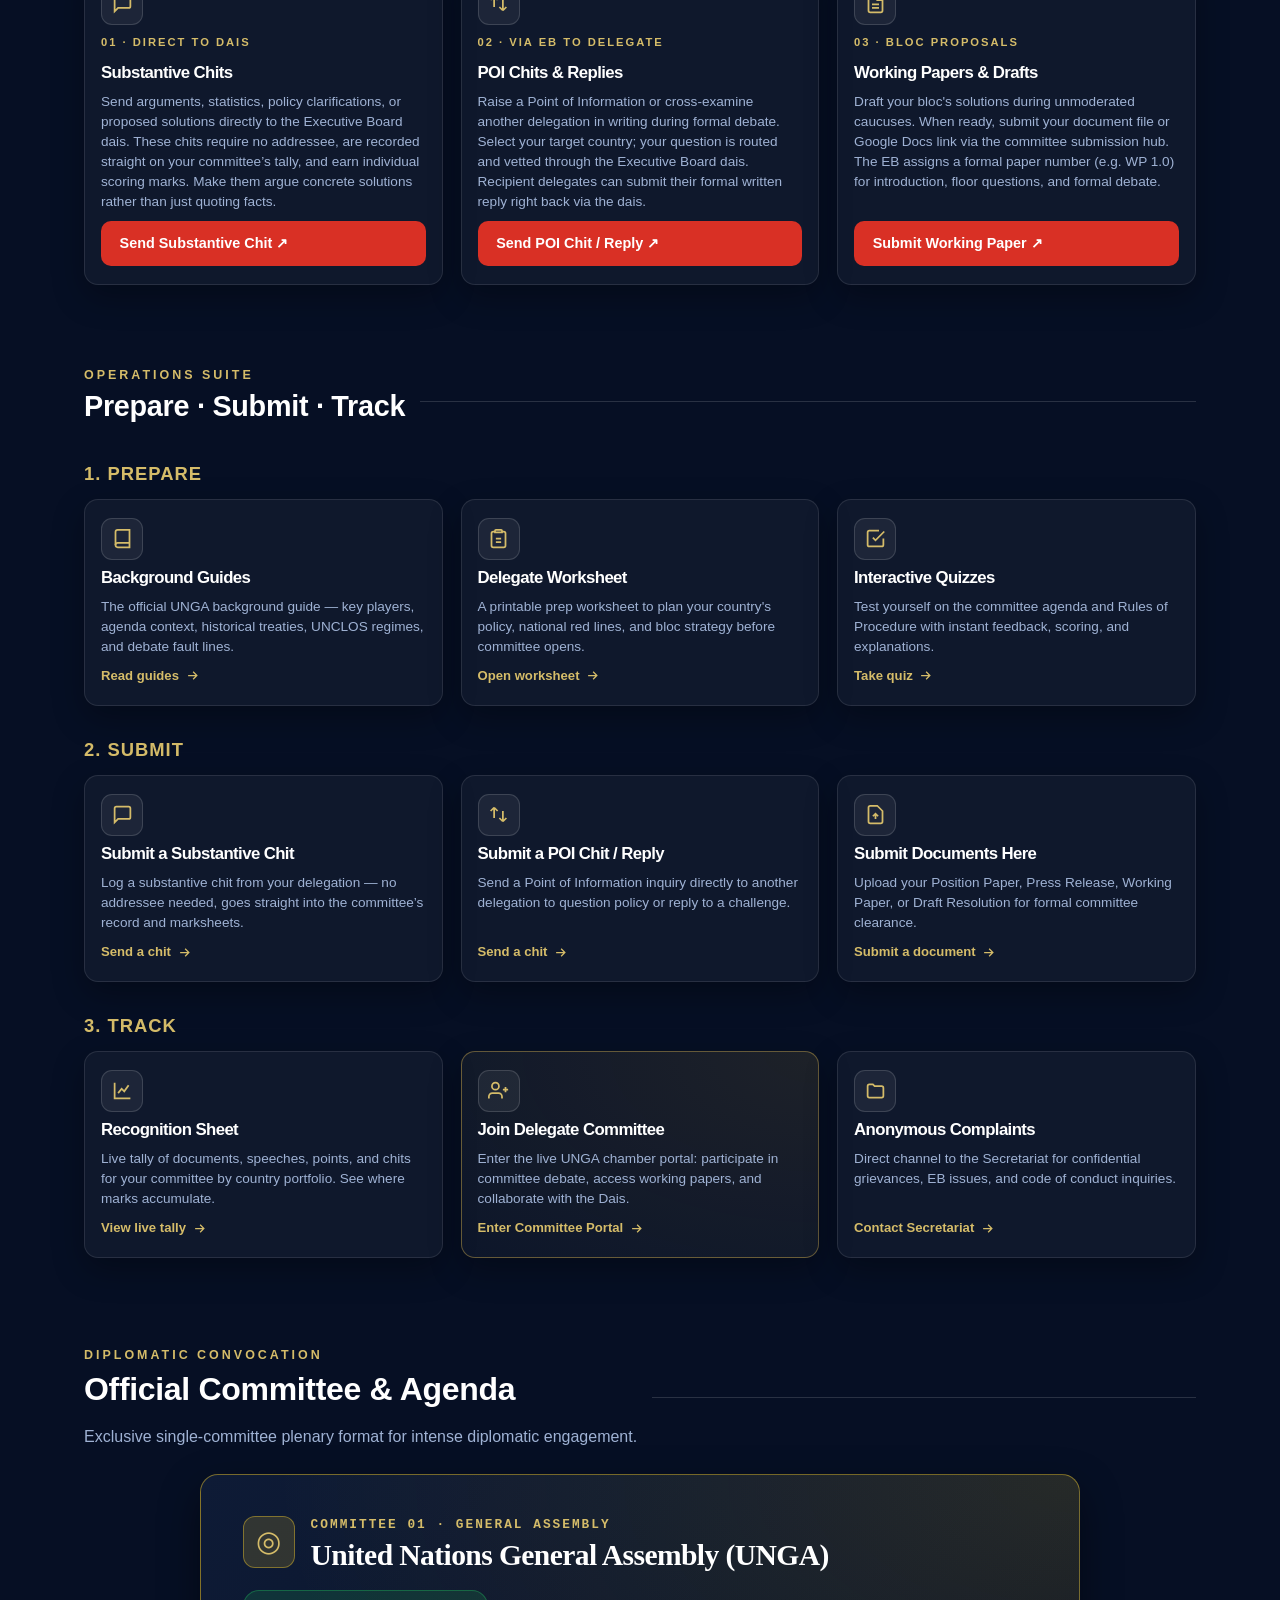
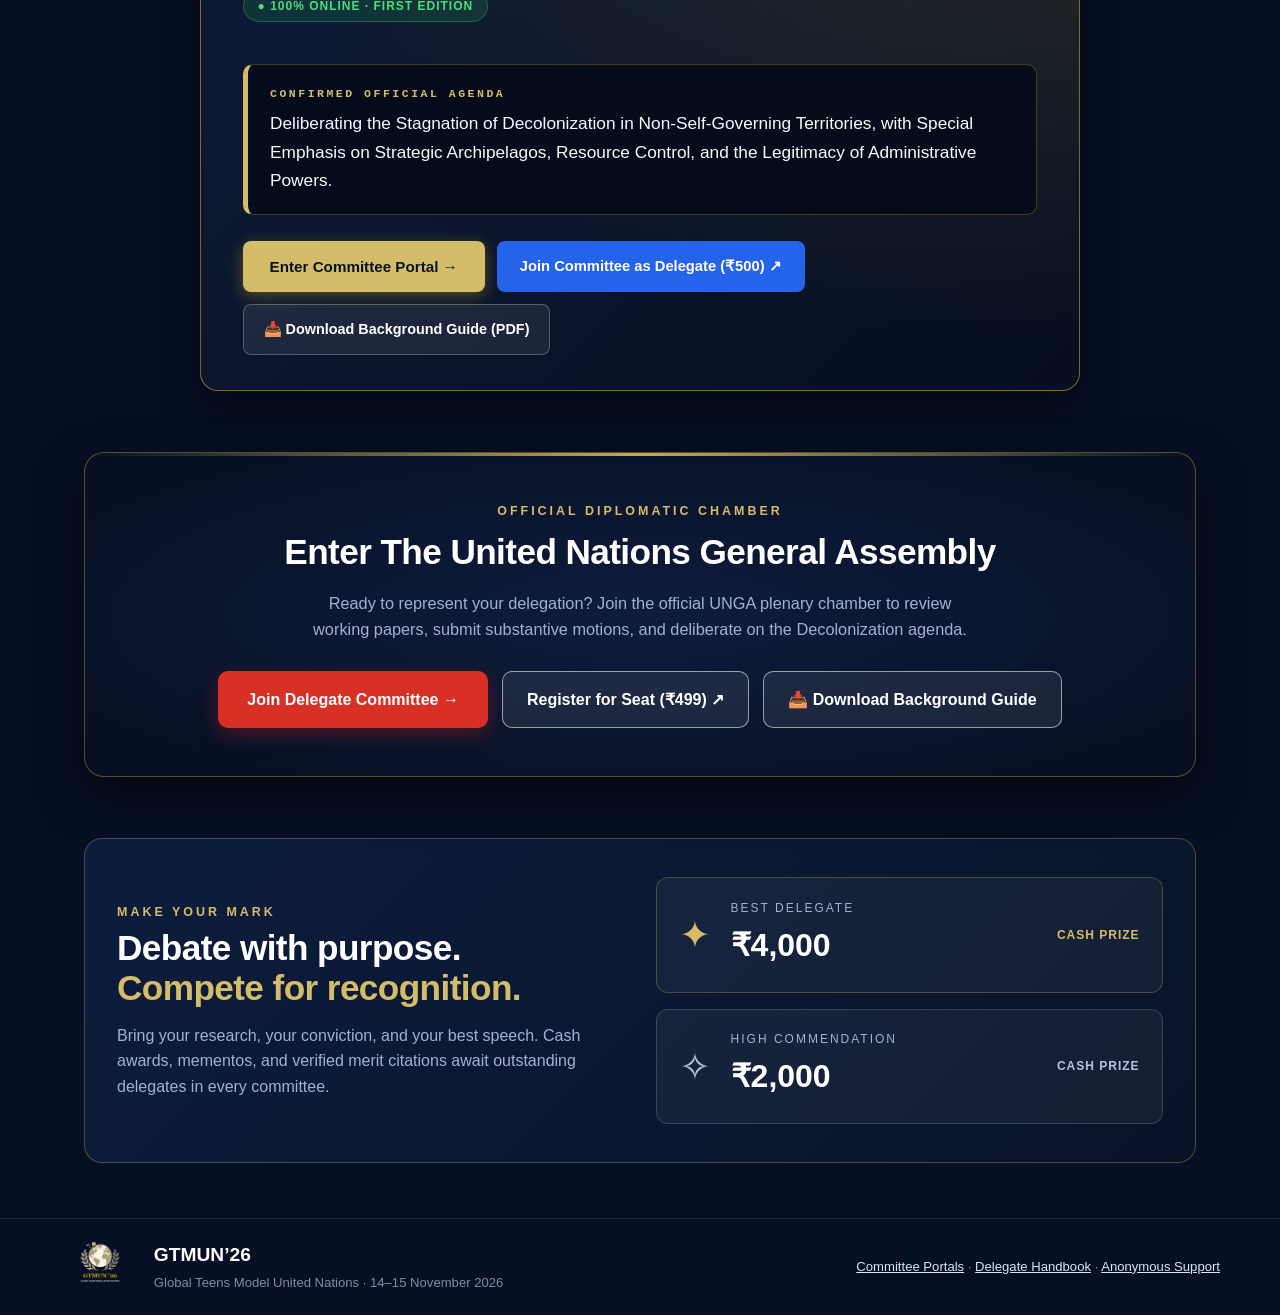
==== commit c1cedbe8: "Add WhatsApp Community link, fix Background Guide interactive quiz routing, enable live Google Sheet" ====
--- a/home.html
+++ b/home.html
@@ -103,12 +103,38 @@
     </button>
     <a class="btn btn-outline" href="https://docs.google.com/forms/d/e/1FAIpQLSfLXpp784JMLS--lwnvex8G9RiY48lUT5C25yEyulXAm04Usw/viewform" target="_blank" rel="noopener">Official Registration ↗</a>
           <a class="btn btn-outline" href="UNGA - BG.pdf" download style="display:inline-flex">📥 Download BG</a>
-    <a class="btn btn-outline" href="#committees" style="display:inline-flex">
-      <svg viewBox="0 0 24 24" fill="none" stroke="currentColor" stroke-width="2"><circle cx="12" cy="12" r="10"/><polygon points="12 8 8 12 12 16 12 8"/></svg> The 4 Committees
+    <a class="btn btn-red" href="portal.html?committee=unga" style="display:inline-flex">
+      <svg viewBox="0 0 24 24" fill="none" stroke="currentColor" stroke-width="2"><path d="M15 3h4a2 2 0 0 1 2 2v14a2 2 0 0 1-2 2h-4"/><polyline points="10 17 15 12 10 7"/><line x1="15" y1="12" x2="3" y2="12"/></svg> Committee Portal
+    </a>
+    <a class="btn btn-outline" href="https://chat.whatsapp.com/GAmPaWwqdn41kAGtjguiWf" target="_blank" rel="noopener" style="display:inline-flex; border-color: #25D366; color: #4ade80;">
+      <svg viewBox="0 0 24 24" width="16" height="16" fill="currentColor"><path d="M17.472 14.382c-.297-.149-1.758-.867-2.03-.967-.273-.099-.471-.148-.67.15-.197.297-.767.966-.94 1.164-.173.199-.347.223-.644.075-.297-.15-1.255-.463-2.39-1.475-.883-.788-1.48-1.761-1.653-2.059-.173-.297-.018-.458.13-.606.134-.133.298-.347.446-.52.149-.174.198-.298.298-.497.099-.198.05-.371-.025-.52-.075-.149-.669-1.612-.916-2.207-.242-.579-.487-.5-.669-.51-.173-.008-.371-.01-.57-.01-.198 0-.52.074-.792.372-.272.297-1.04 1.016-1.04 2.479 0 1.462 1.065 2.875 1.213 3.074.149.198 2.096 3.2 5.077 4.487.709.306 1.262.489 1.694.625.712.227 1.36.195 1.871.118.571-.085 1.758-.719 2.006-1.413.248-.694.248-1.289.173-1.413-.074-.124-.272-.198-.57-.347m-5.421 7.403h-.004a9.87 9.87 0 01-5.031-1.378l-.361-.214-3.741.982.998-3.648-.235-.374a9.86 9.86 0 01-1.51-5.26c.001-5.45 4.436-9.884 9.888-9.884 2.64 0 5.122 1.03 6.988 2.898a9.825 9.825 0 012.893 6.994c-.003 5.45-4.437 9.884-9.888 9.884m8.413-18.297A11.815 11.815 0 0012.05 0C5.495 0 .16 5.335.157 11.892c0 2.096.547 4.142 1.588 5.945L.057 24l6.305-1.654a11.882 11.882 0 005.683 1.448h.005c6.554 0 11.89-5.335 11.893-11.893a11.821 11.821 0 00-3.48-8.413z"/></svg> WhatsApp Group
     </a>
   </div>
 
   <!-- DELEGATE HANDBOOK FEATURE CARD (Exact portal-inmun26 component) -->
+  
+  <!-- OFFICIAL WHATSAPP COMMUNITY NOTIFICATION BANNER -->
+  <div style="max-width:960px;margin:1.8rem auto 0;padding:0 1rem">
+    <div style="background: linear-gradient(135deg, #0e2a22 0%, #061814 100%); border: 1.5px solid #25D366; border-radius: 16px; padding: 1.2rem 1.6rem; display: flex; align-items: center; justify-content: space-between; gap: 1.2rem; flex-wrap: wrap; box-shadow: 0 10px 30px rgba(37, 211, 102, 0.22);">
+      <div style="display: flex; align-items: center; gap: 1rem; flex: 1; min-width: 280px;">
+        <div style="width: 48px; height: 48px; border-radius: 50%; background: #25D366; display: flex; align-items: center; justify-content: center; flex-shrink: 0; box-shadow: 0 0 16px rgba(37, 211, 102, 0.5);">
+          <svg viewBox="0 0 24 24" width="26" height="26" fill="#061814"><path d="M17.472 14.382c-.297-.149-1.758-.867-2.03-.967-.273-.099-.471-.148-.67.15-.197.297-.767.966-.94 1.164-.173.199-.347.223-.644.075-.297-.15-1.255-.463-2.39-1.475-.883-.788-1.48-1.761-1.653-2.059-.173-.297-.018-.458.13-.606.134-.133.298-.347.446-.52.149-.174.198-.298.298-.497.099-.198.05-.371-.025-.52-.075-.149-.669-1.612-.916-2.207-.242-.579-.487-.5-.669-.51-.173-.008-.371-.01-.57-.01-.198 0-.52.074-.792.372-.272.297-1.04 1.016-1.04 2.479 0 1.462 1.065 2.875 1.213 3.074.149.198 2.096 3.2 5.077 4.487.709.306 1.262.489 1.694.625.712.227 1.36.195 1.871.118.571-.085 1.758-.719 2.006-1.413.248-.694.248-1.289.173-1.413-.074-.124-.272-.198-.57-.347m-5.421 7.403h-.004a9.87 9.87 0 01-5.031-1.378l-.361-.214-3.741.982.998-3.648-.235-.374a9.86 9.86 0 01-1.51-5.26c.001-5.45 4.436-9.884 9.888-9.884 2.64 0 5.122 1.03 6.988 2.898a9.825 9.825 0 012.893 6.994c-.003 5.45-4.437 9.884-9.888 9.884m8.413-18.297A11.815 11.815 0 0012.05 0C5.495 0 .16 5.335.157 11.892c0 2.096.547 4.142 1.588 5.945L.057 24l6.305-1.654a11.882 11.882 0 005.683 1.448h.005c6.554 0 11.89-5.335 11.893-11.893a11.821 11.821 0 00-3.48-8.413z"/></svg>
+        </div>
+        <div>
+          <div style="font-family: var(--font-head); font-size: 1.12rem; font-weight: 800; color: #ffffff; letter-spacing: 0.5px;">
+            Official Delegate WhatsApp Community
+          </div>
+          <div style="font-size: 0.88rem; color: #a7f3d0; margin-top: 3px; line-height: 1.4;">
+            Pre-committee lobbying, bilateral caucusing &amp; <strong>official Google Meet conference links</strong> are shared exclusively in this community.
+          </div>
+        </div>
+      </div>
+      <a href="https://chat.whatsapp.com/GAmPaWwqdn41kAGtjguiWf" target="_blank" rel="noopener" style="background: #25D366; color: #042f1d; font-weight: 800; font-family: var(--font-head); padding: 12px 24px; border-radius: 30px; text-decoration: none; font-size: 0.92rem; letter-spacing: 0.5px; box-shadow: 0 4px 16px rgba(37, 211, 102, 0.4); display: inline-flex; align-items: center; gap: 8px;">
+        Join WhatsApp Community ↗
+      </a>
+    </div>
+  </div>
+
   <div class="handbook" id="handbook">
     <div class="handbook-card">
       <div class="hb-ic">
@@ -208,7 +234,7 @@
       <article class="hub-opt">
         <span class="oi"><svg viewBox="0 0 24 24" fill="none" stroke="currentColor" stroke-width="2"><path d="M4 19.5A2.5 2.5 0 0 1 6.5 17H20"/><path d="M6.5 2H20v20H6.5A2.5 2.5 0 0 1 4 19.5v-15A2.5 2.5 0 0 1 6.5 2z"/></svg></span>
         <h3>Background Guides</h3>
-        <p>The full committee guides — key players, agenda context, historical treaties, and debate fault lines for all 4 committees.</p>
+        <p>The official UNGA background guide — key players, agenda context, historical treaties, UNCLOS regimes, and debate fault lines.</p>
         <a class="more" href="portal.html?committee=unga">Read guides <svg viewBox="0 0 24 24" fill="none" stroke="currentColor" stroke-width="2"><path d="M5 12h14M13 6l6 6-6 6"/></svg></a>
       </article>
 
@@ -223,7 +249,7 @@
         <span class="oi"><svg viewBox="0 0 24 24" fill="none" stroke="currentColor" stroke-width="2"><path d="M9 11l3 3L22 4M21 12v7a2 2 0 0 1-2 2H5a2 2 0 0 1-2-2V5a2 2 0 0 1 2-2h11"/></svg></span>
         <h3>Interactive Quizzes</h3>
         <p>Test yourself on the committee agenda and Rules of Procedure with instant feedback, scoring, and explanations.</p>
-        <a class="more" href="portal.html?committee=unga#tab-quiz">Take quiz <svg viewBox="0 0 24 24" fill="none" stroke="currentColor" stroke-width="2"><path d="M5 12h14M13 6l6 6-6 6"/></svg></a>
+        <a class="more" href="portal.html?committee=unga&tab=quiz">Take quiz <svg viewBox="0 0 24 24" fill="none" stroke="currentColor" stroke-width="2"><path d="M5 12h14M13 6l6 6-6 6"/></svg></a>
       </article>
     </div>
 
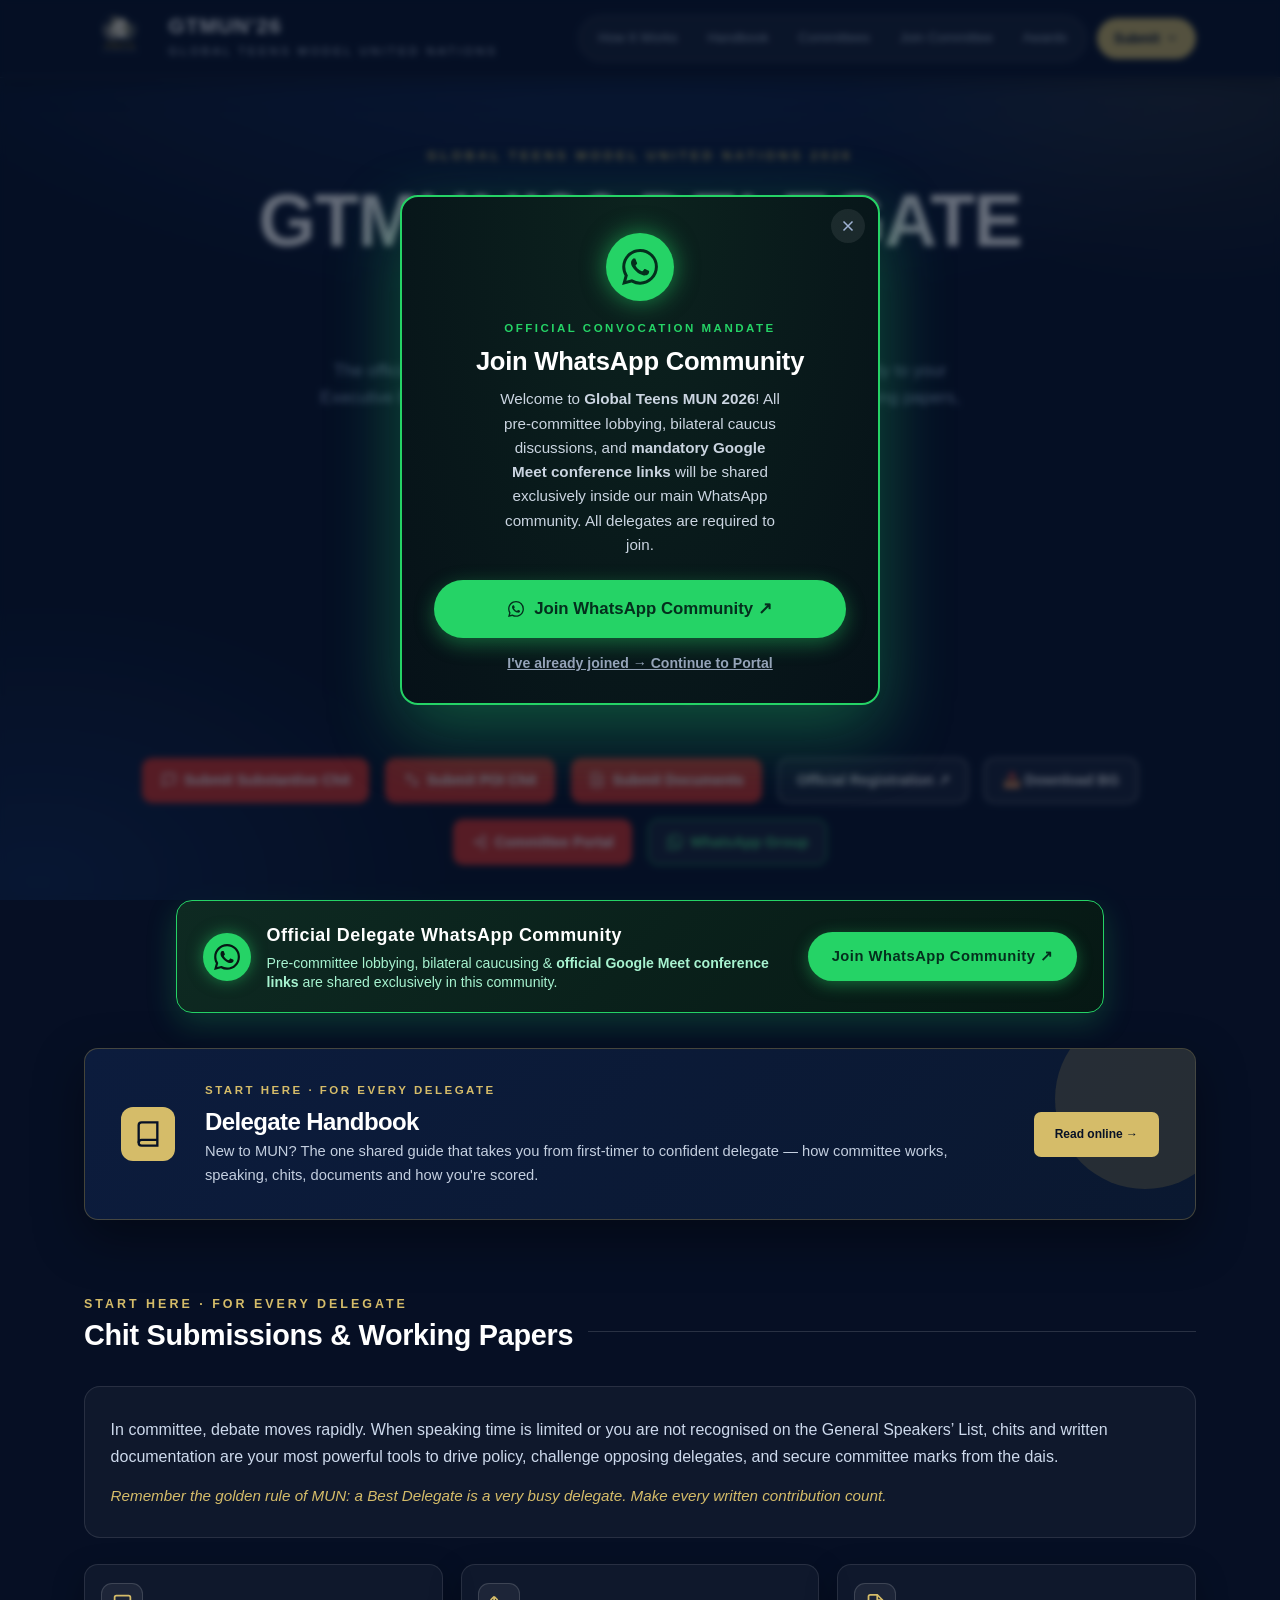
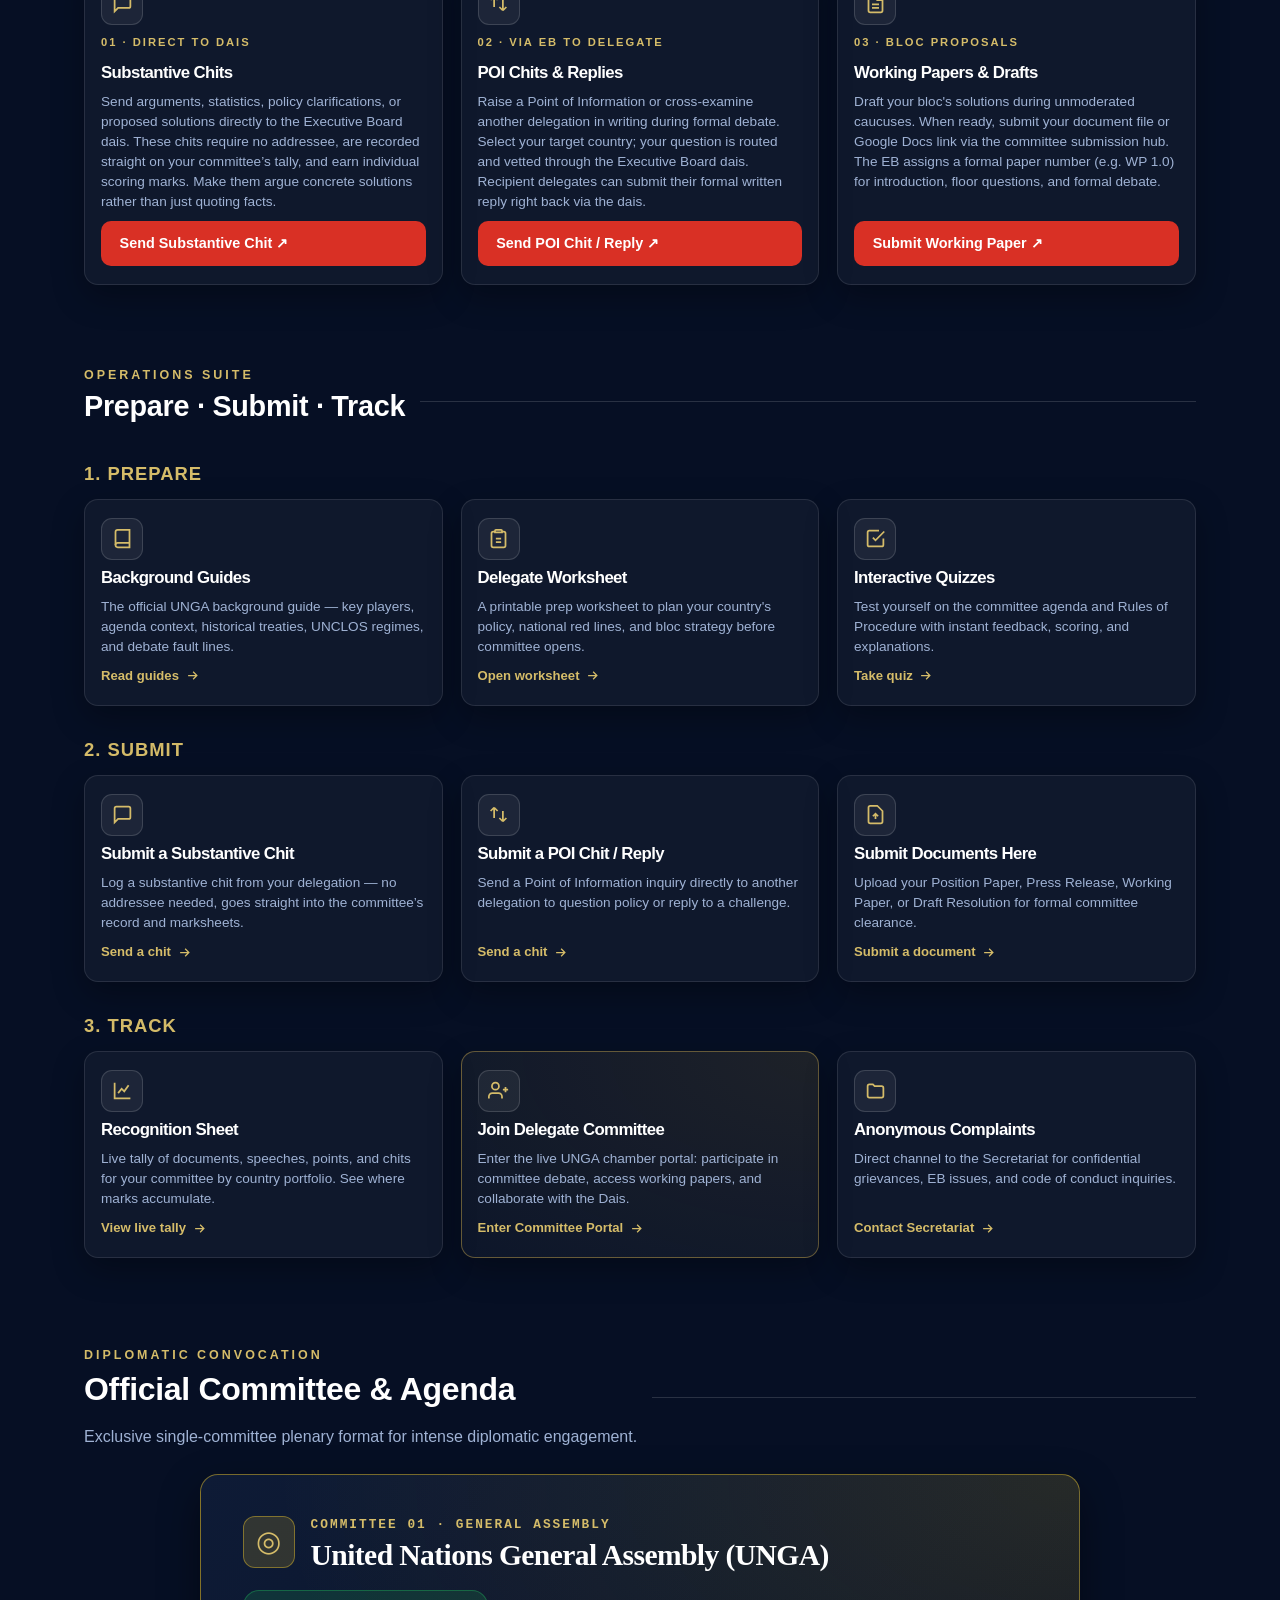
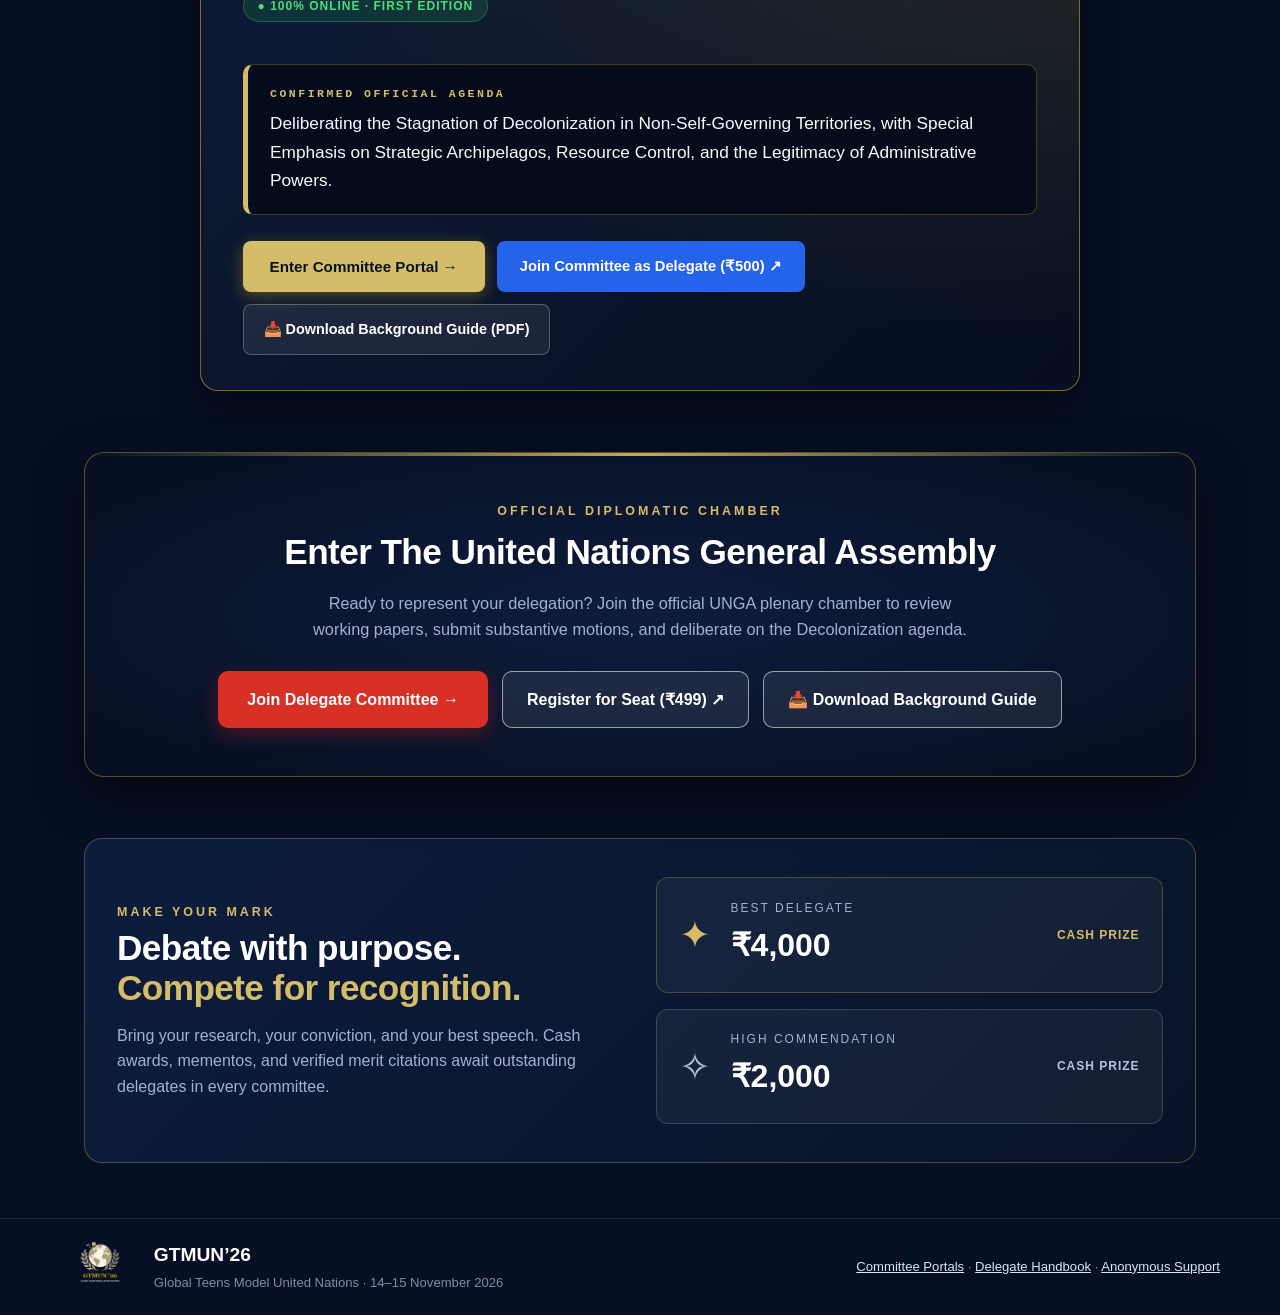
==== commit 8faf0775: "Add WhatsApp Community startup popup, fix live Google Sheets chit count, link Committee Portal, and " ====
--- a/home.html
+++ b/home.html
@@ -435,20 +435,31 @@
   <!-- ============================================================= -->
   <!-- WELCOME MODAL (Matches INMUN 2026 landing modal)               -->
   <!-- ============================================================= -->
+    <!-- ============================================================ -->
+  <!-- WHATSAPP COMMUNITY POPUP MODAL (Pops up automatically at start) -->
+  <!-- ============================================================ -->
   <div class="modal-overlay" id="welcomeModal" hidden>
-    <div class="modal" role="dialog" aria-modal="true" aria-labelledby="wm-title">
+    <div class="modal" role="dialog" aria-modal="true" aria-labelledby="wm-title" style="max-width: 480px; border: 2px solid #25D366; box-shadow: 0 25px 70px rgba(37, 211, 102, 0.35); background: radial-gradient(ellipse at top, #0c231e 0%, #061118 100%);">
       <button class="modal-x" id="wmClose" type="button" aria-label="Close">
         <svg viewBox="0 0 24 24" fill="none" stroke="currentColor" stroke-width="2"><path d="M18 6 6 18M6 6l12 12"/></svg>
       </button>
-      <div class="modal-kicker">Global Teens Model United Nations 2026</div>
-      <h2 id="wm-title">Delegate Portal is Live!</h2>
-      <p>Submit substantive chits to your EB dais, pass cross-delegation POIs, upload working papers, and access committee background guides.</p>
-      <div class="modal-actions">
-        <button class="btn btn-red" type="button" onclick="openGoogleForm('substantiveChit')">
-          <svg viewBox="0 0 24 24" fill="none" stroke="currentColor" stroke-width="2"><path d="M21 15a2 2 0 0 1-2 2H7l-4 4V5a2 2 0 0 1 2-2h14a2 2 0 0 1 2 2z"/></svg> Submit a Chit
-        </button>
-      </div>
-      <button class="modal-dismiss" id="wmDismiss" type="button">Start exploring &rarr;</button>
+      <div style="width: 68px; height: 68px; border-radius: 50%; background: #25D366; display: flex; align-items: center; justify-content: center; margin: 0 auto 1.1rem; box-shadow: 0 0 25px rgba(37, 211, 102, 0.6);">
+        <svg viewBox="0 0 24 24" width="36" height="36" fill="#042f1d"><path d="M17.472 14.382c-.297-.149-1.758-.867-2.03-.967-.273-.099-.471-.148-.67.15-.197.297-.767.966-.94 1.164-.173.199-.347.223-.644.075-.297-.15-1.255-.463-2.39-1.475-.883-.788-1.48-1.761-1.653-2.059-.173-.297-.018-.458.13-.606.134-.133.298-.347.446-.52.149-.174.198-.298.298-.497.099-.198.05-.371-.025-.52-.075-.149-.669-1.612-.916-2.207-.242-.579-.487-.5-.669-.51-.173-.008-.371-.01-.57-.01-.198 0-.52.074-.792.372-.272.297-1.04 1.016-1.04 2.479 0 1.462 1.065 2.875 1.213 3.074.149.198 2.096 3.2 5.077 4.487.709.306 1.262.489 1.694.625.712.227 1.36.195 1.871.118.571-.085 1.758-.719 2.006-1.413.248-.694.248-1.289.173-1.413-.074-.124-.272-.198-.57-.347m-5.421 7.403h-.004a9.87 9.87 0 01-5.031-1.378l-.361-.214-3.741.982.998-3.648-.235-.374a9.86 9.86 0 01-1.51-5.26c.001-5.45 4.436-9.884 9.888-9.884 2.64 0 5.122 1.03 6.988 2.898a9.825 9.825 0 012.893 6.994c-.003 5.45-4.437 9.884-9.888 9.884m8.413-18.297A11.815 11.815 0 0012.05 0C5.495 0 .16 5.335.157 11.892c0 2.096.547 4.142 1.588 5.945L.057 24l6.305-1.654a11.882 11.882 0 005.683 1.448h.005c6.554 0 11.89-5.335 11.893-11.893a11.821 11.821 0 00-3.48-8.413z"/></svg>
+      </div>
+      <div class="modal-kicker" style="color: #25D366; letter-spacing: 2.5px; font-weight: 800;">OFFICIAL CONVOCATION MANDATE</div>
+      <h2 id="wm-title" style="font-size: 1.6rem; color: #ffffff; font-family: var(--font-head); margin-bottom: 0.6rem;">Join WhatsApp Community</h2>
+      <p style="font-size: 0.95rem; line-height: 1.6; color: #cbd5e1; margin-bottom: 1.4rem;">
+        Welcome to <strong>Global Teens MUN 2026</strong>! All pre-committee lobbying, bilateral caucus discussions, and <strong>mandatory Google Meet conference links</strong> will be shared exclusively inside our main WhatsApp community. All delegates are required to join.
+      </p>
+      <div class="modal-actions" style="display: flex; flex-direction: column; gap: 10px; width: 100%;">
+        <a class="btn" href="https://chat.whatsapp.com/GAmPaWwqdn41kAGtjguiWf" target="_blank" rel="noopener" style="background: #25D366; color: #042f1d; font-weight: 800; font-family: var(--font-head); font-size: 1.05rem; padding: 14px 24px; border-radius: 30px; text-decoration: none; display: flex; align-items: center; justify-content: center; gap: 10px; box-shadow: 0 6px 20px rgba(37, 211, 102, 0.4);">
+          <svg viewBox="0 0 24 24" width="22" height="22" fill="currentColor"><path d="M17.472 14.382c-.297-.149-1.758-.867-2.03-.967-.273-.099-.471-.148-.67.15-.197.297-.767.966-.94 1.164-.173.199-.347.223-.644.075-.297-.15-1.255-.463-2.39-1.475-.883-.788-1.48-1.761-1.653-2.059-.173-.297-.018-.458.13-.606.134-.133.298-.347.446-.52.149-.174.198-.298.298-.497.099-.198.05-.371-.025-.52-.075-.149-.669-1.612-.916-2.207-.242-.579-.487-.5-.669-.51-.173-.008-.371-.01-.57-.01-.198 0-.52.074-.792.372-.272.297-1.04 1.016-1.04 2.479 0 1.462 1.065 2.875 1.213 3.074.149.198 2.096 3.2 5.077 4.487.709.306 1.262.489 1.694.625.712.227 1.36.195 1.871.118.571-.085 1.758-.719 2.006-1.413.248-.694.248-1.289.173-1.413-.074-.124-.272-.198-.57-.347m-5.421 7.403h-.004a9.87 9.87 0 01-5.031-1.378l-.361-.214-3.741.982.998-3.648-.235-.374a9.86 9.86 0 01-1.51-5.26c.001-5.45 4.436-9.884 9.888-9.884 2.64 0 5.122 1.03 6.988 2.898a9.825 9.825 0 012.893 6.994c-.003 5.45-4.437 9.884-9.888 9.884m8.413-18.297A11.815 11.815 0 0012.05 0C5.495 0 .16 5.335.157 11.892c0 2.096.547 4.142 1.588 5.945L.057 24l6.305-1.654a11.882 11.882 0 005.683 1.448h.005c6.554 0 11.89-5.335 11.893-11.893a11.821 11.821 0 00-3.48-8.413z"/></svg>
+          Join WhatsApp Community ↗
+        </a>
+      </div>
+      <button class="modal-dismiss" id="wmDismiss" type="button" style="margin-top: 14px; color: #94a3b8; font-size: 0.88rem; cursor: pointer; text-decoration: underline;">
+        I've already joined &rarr; Continue to Portal
+      </button>
     </div>
   </div>
 
